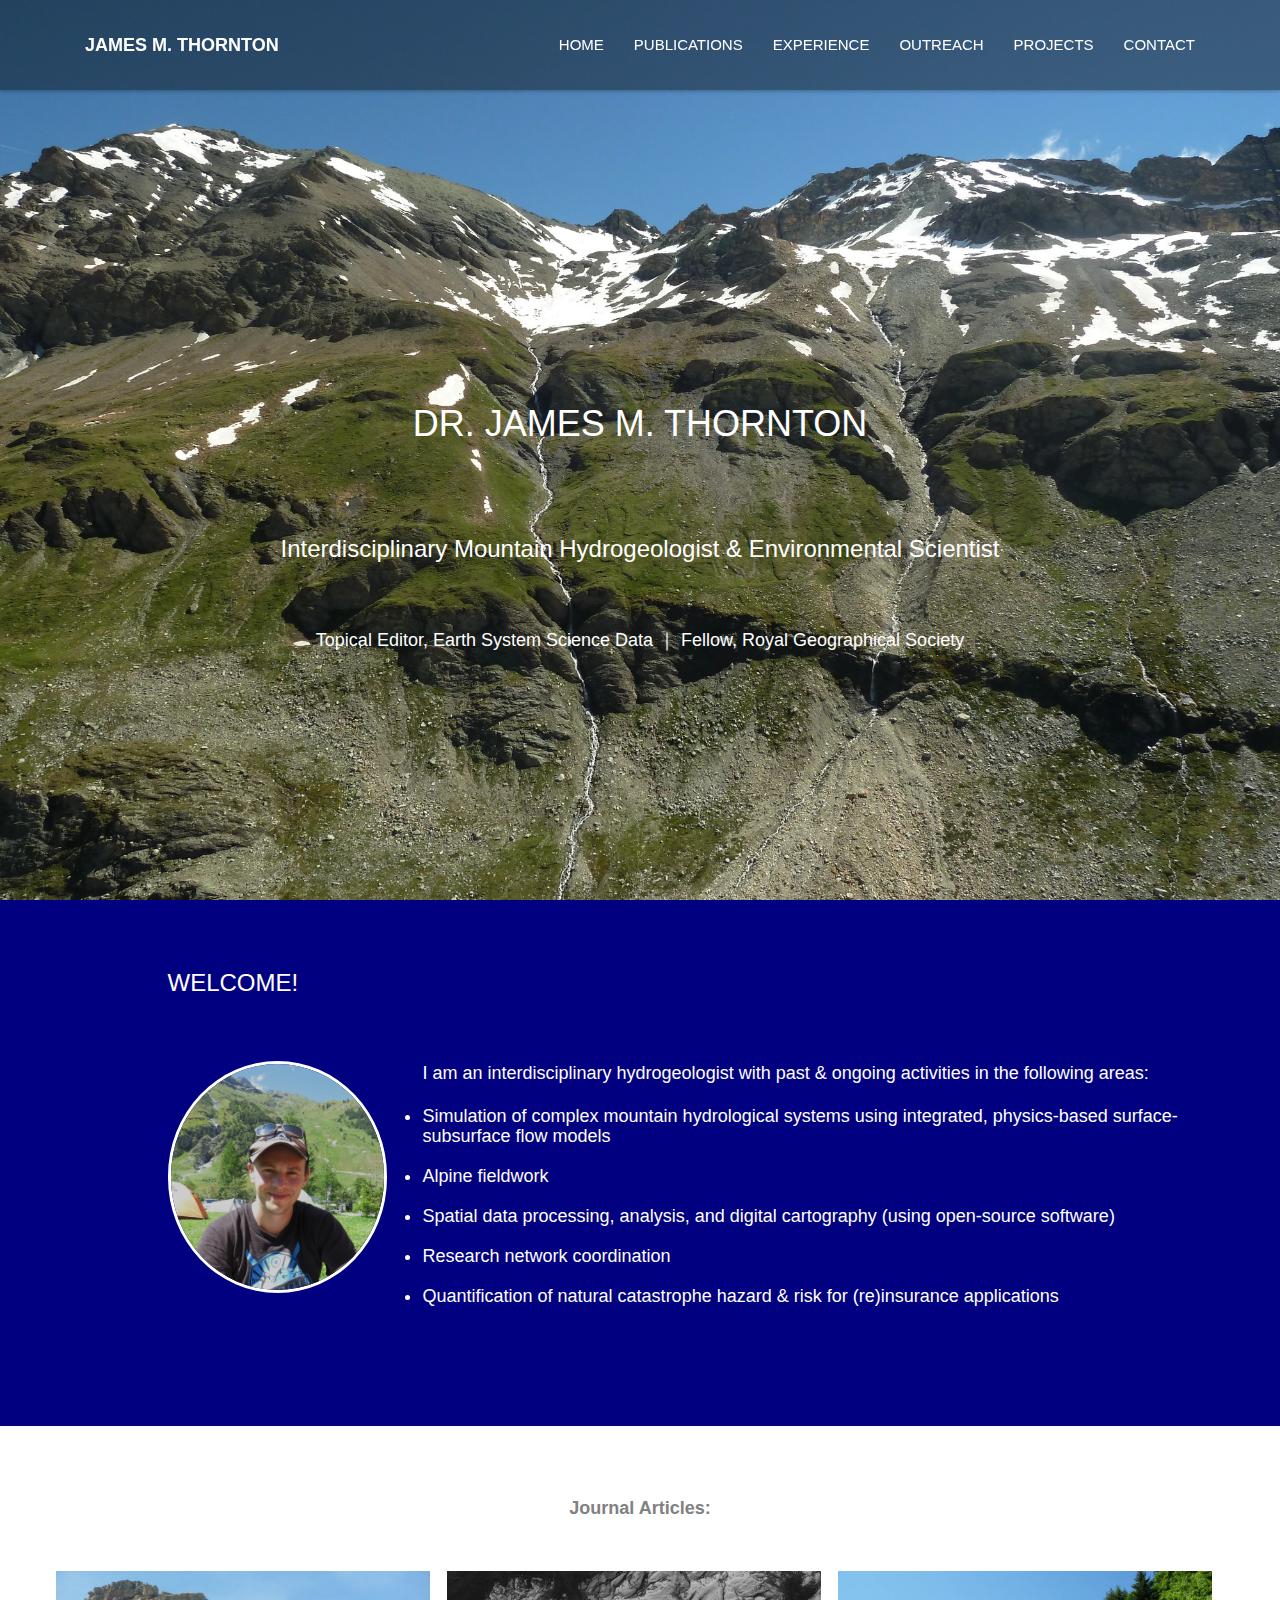
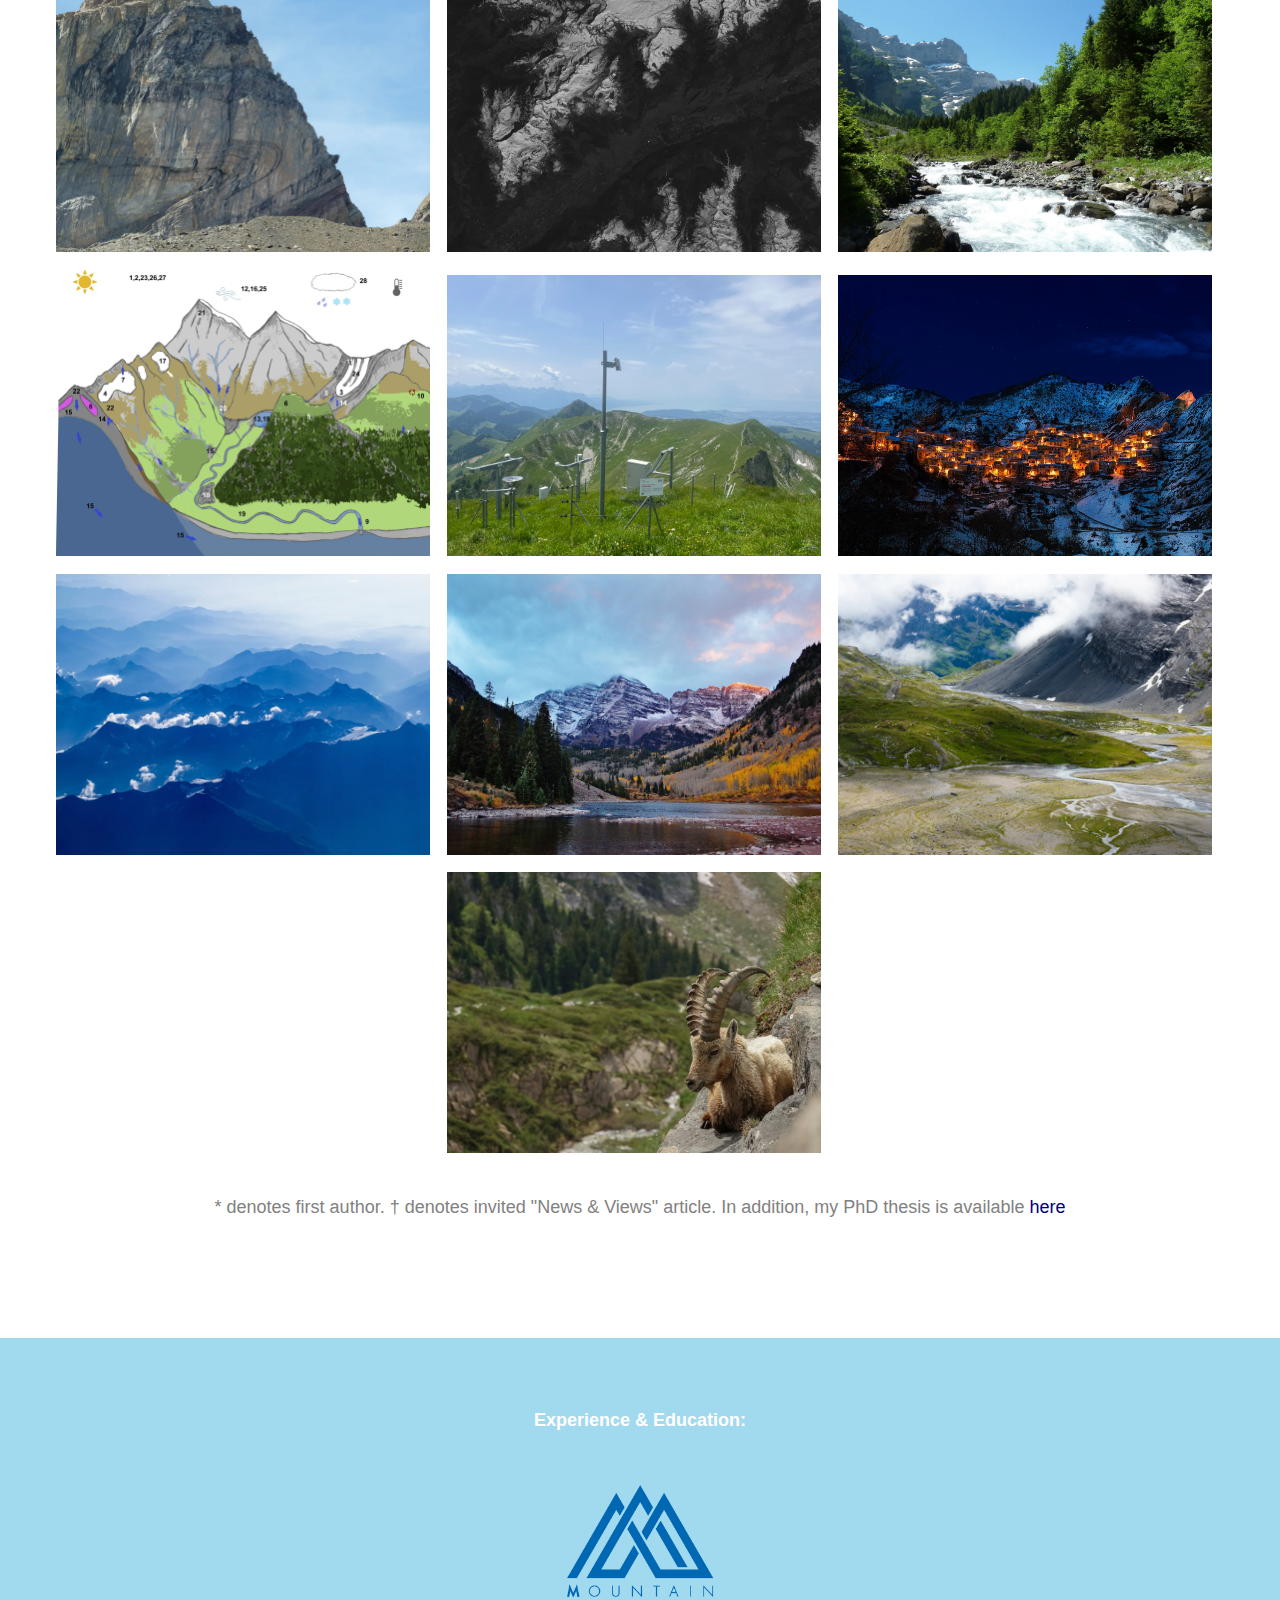
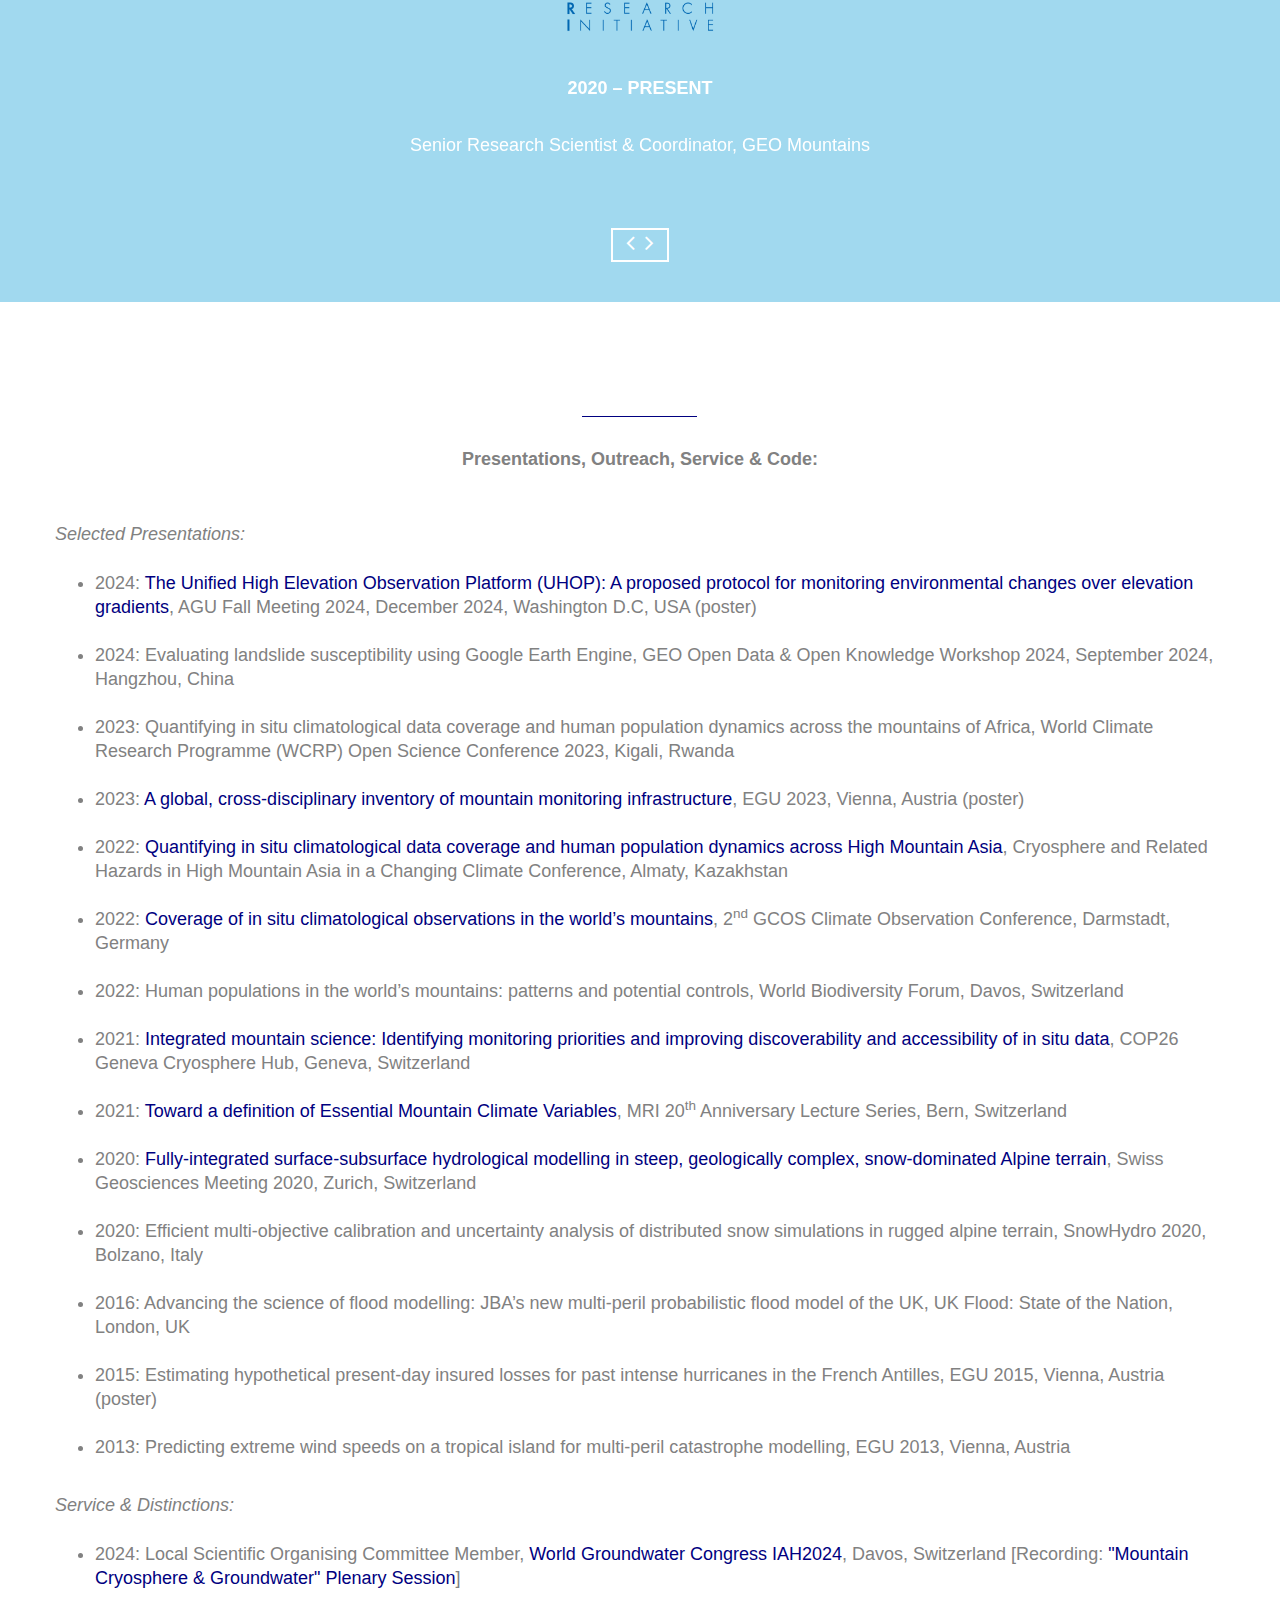
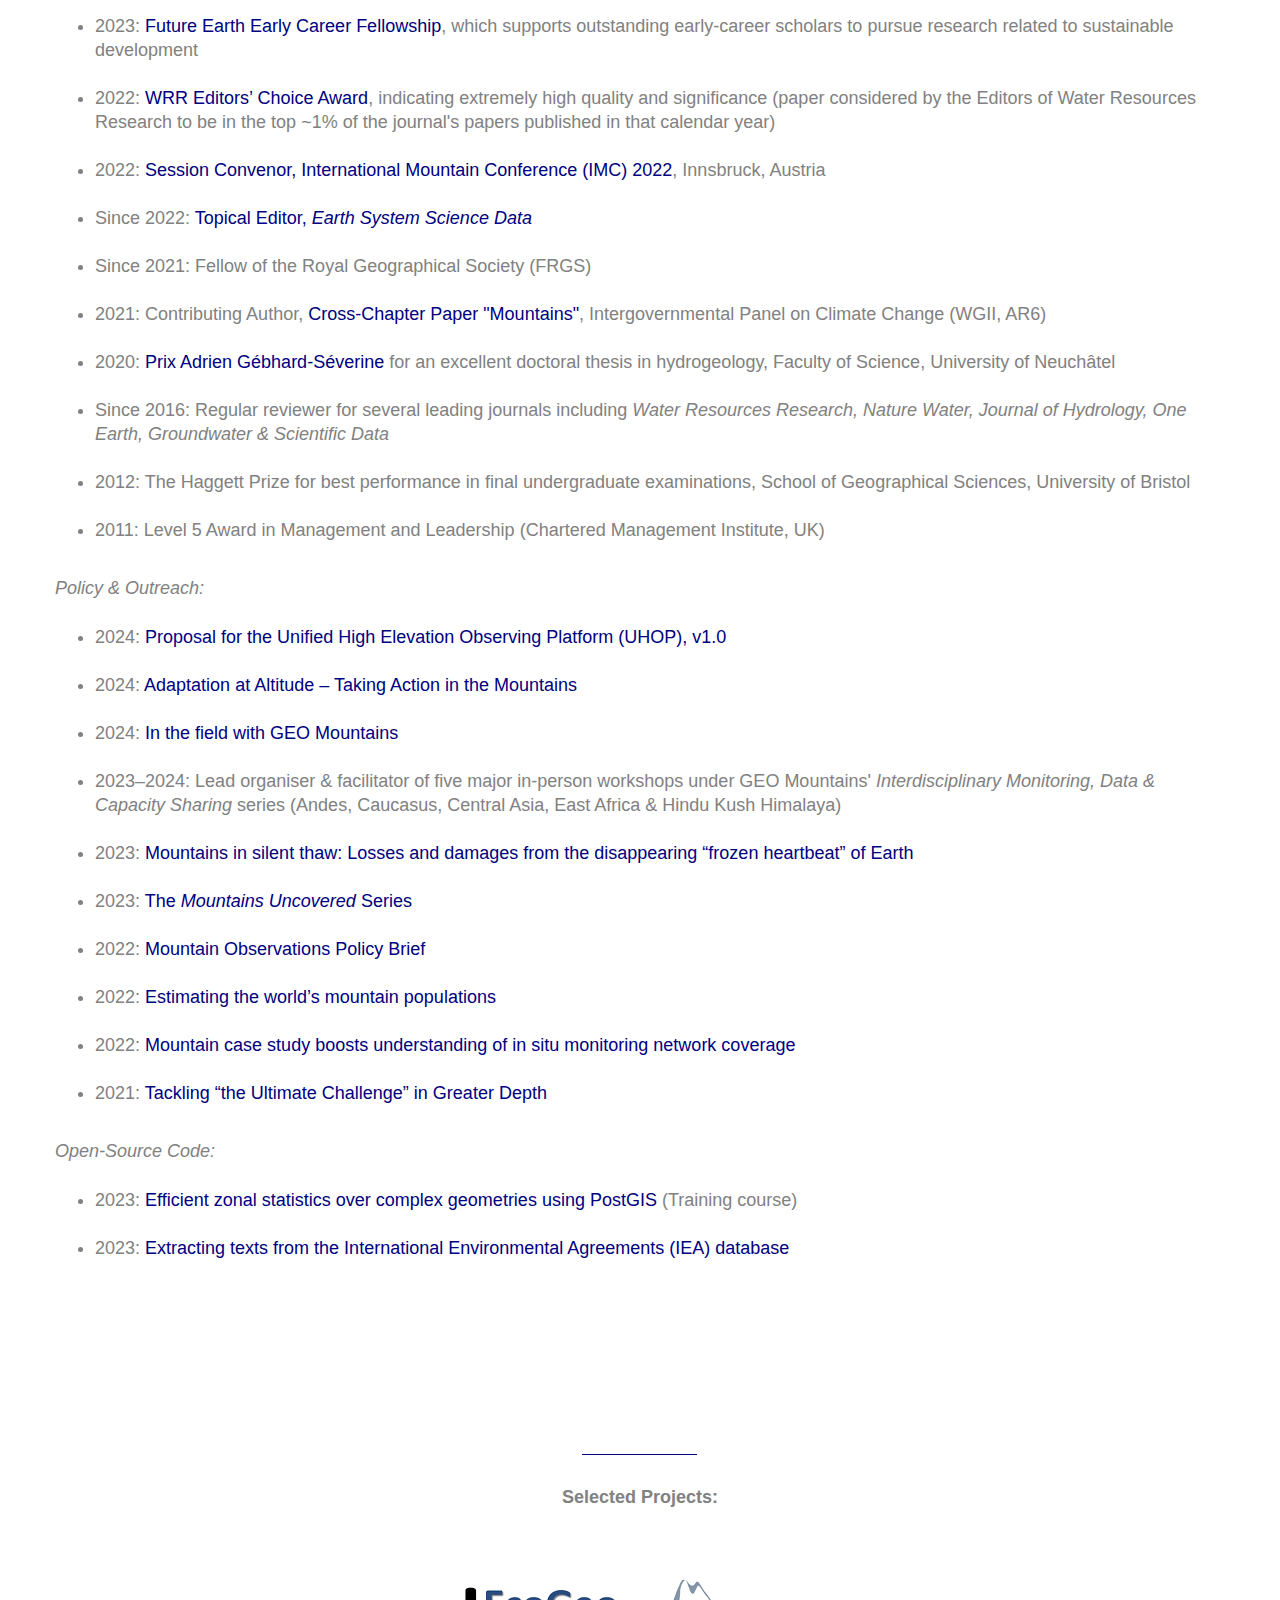
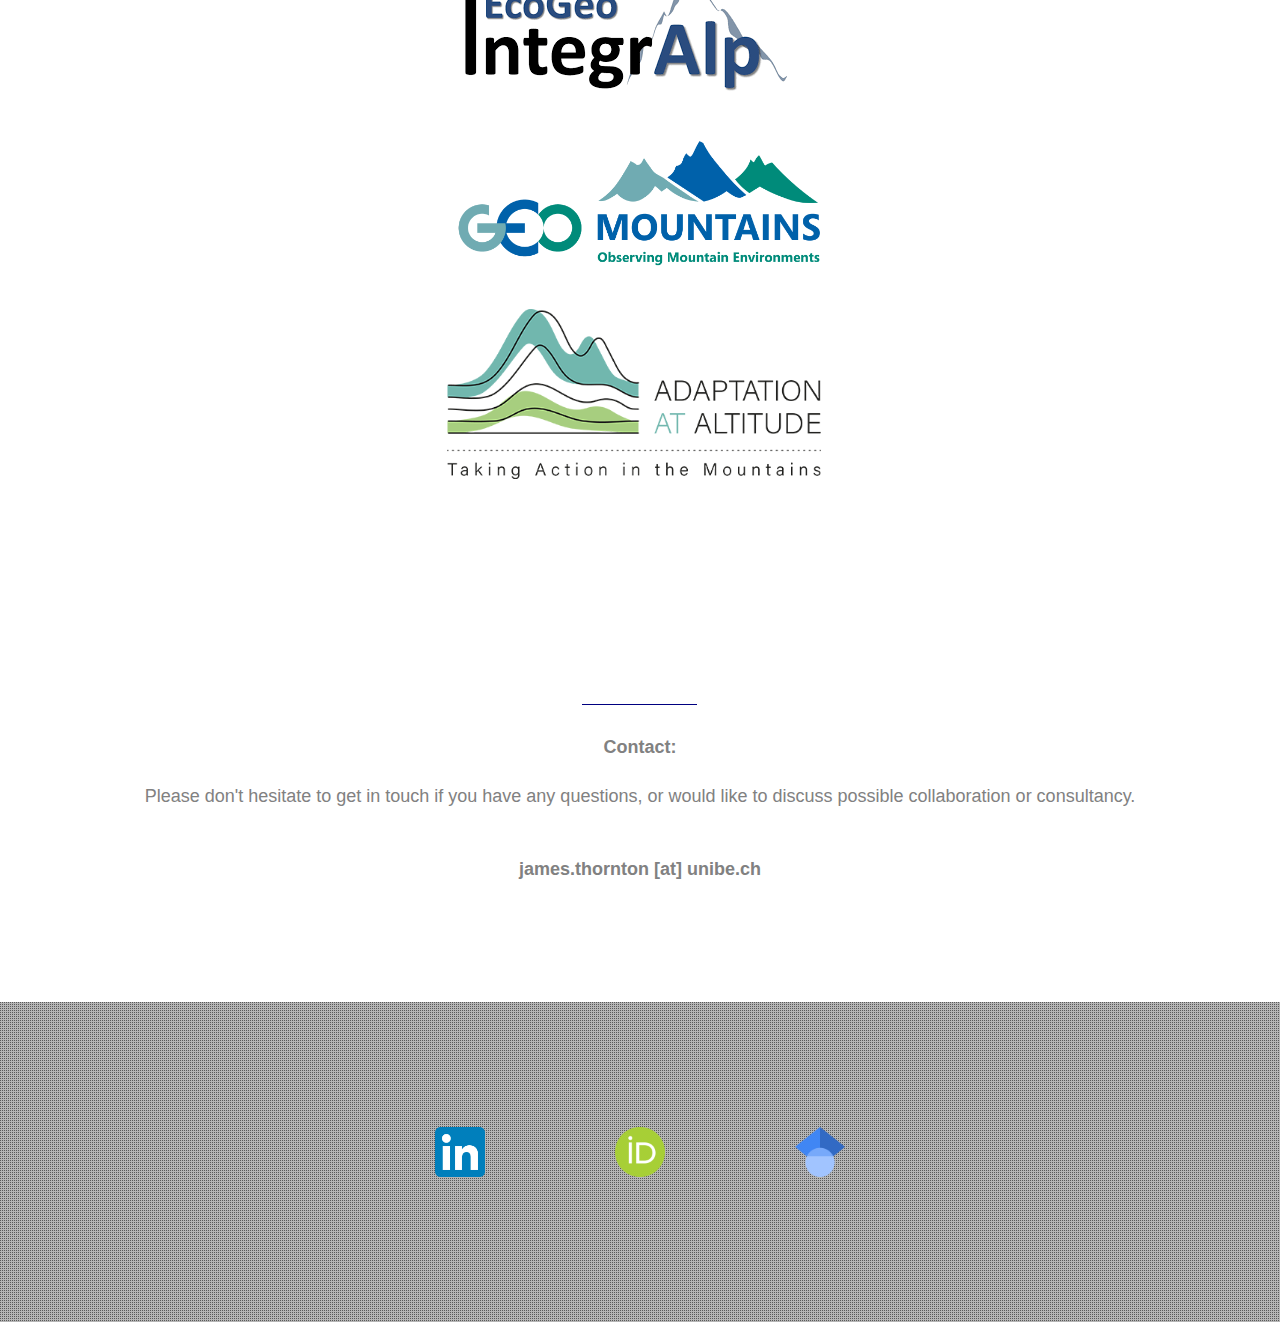
==== index.html @ 300955b8 "editing UHOP docs" ====
<!DOCTYPE html>
<!--[if lt IE 7]>      <html lang="en" class="no-js lt-ie9 lt-ie8 lt-ie7"> <![endif]-->
<!--[if IE 7]>         <html lang="en" class="no-js lt-ie9 lt-ie8"> <![endif]-->
<!--[if IE 8]>         <html lang="en" class="no-js lt-ie9"> <![endif]-->
<!--[if gt IE 8]><!--> <html lang="en" class="no-js"> <!--<![endif]-->
    <head>
    	<!-- meta character set -->
        <link rel="shortcut icon" type="image/x-icon" href="favicon.ico?">
		<meta charset="utf-8">
		<!-- Always force latest IE rendering engine or request Chrome Frame -->
        <meta http-equiv="X-UA-Compatible" content="IE=edge,chrome=1">
        <title>James M. Thornton, Personal Website</title>		
		<!-- Meta Description -->
        <meta name="description" content="Blue One Page Creative HTML5 Template">
        <meta name="keywords" content="one page, single page, onepage, responsive, parallax, creative, business, html5, css3, css3 animation">
        <meta name="author" content="Muhammad Morshed">
		
		<!-- Mobile Specific Meta -->
        <meta name="viewport" content="width=device-width, initial-scale=1">
		
		<!-- CSS
		================================================== -->
		
		<link href='http://fonts.googleapis.com/css?family=Open+Sans:400,300,700' rel='stylesheet' type='text/css'>
		
		<!-- Fontawesome Icon font -->
        <link rel="stylesheet" href="css/font-awesome.min.css">
		<!-- bootstrap.min -->
        <link rel="stylesheet" href="css/jquery.fancybox.css">
		<!-- bootstrap.min -->
        <link rel="stylesheet" href="css/bootstrap.min.css">
		<!-- bootstrap.min -->
        <link rel="stylesheet" href="css/owl.carousel.css">
		<!-- bootstrap.min -->
        <link rel="stylesheet" href="css/slit-slider.css">
		<!-- bootstrap.min -->
        <link rel="stylesheet" href="css/animate.css">
		<!-- Main Stylesheet -->
        <link rel="stylesheet" href="css/main.css">

		<!-- Modernizer Script for old Browsers -->
        <script src="js/modernizr-2.6.2.min.js"></script>

    </head>
	
    <body id="body">

		<!-- preloader -->
		<div id="preloader">
            <div class="loder-box">
            	<div class="battery"></div>
            </div>
		</div>
		<!-- end preloader -->

        <!--
        Fixed Navigation
        ==================================== -->
        <header id="navigation" class="navbar-inverse navbar-fixed-top animated-header">
            <div class="container">
                <div class="navbar-header">
                    <!-- responsive nav button -->
					<button type="button" class="navbar-toggle" data-toggle="collapse" data-target=".navbar-collapse">
						<span class="sr-only">Toggle navigation</span>
						<span class="icon-bar"></span>
						<span class="icon-bar"></span>
						<span class="icon-bar"></span>
                    </button>
					<!-- /responsive nav button -->
					
					<!-- logo -->
					<h1 class="navbar-brand" {color:white !important;}>
						<a href="#body">James M. Thornton</a>
					</h1>
					<!-- /logo -->
                </div>

				<!-- main nav -->
                <nav class="collapse navbar-collapse navbar-right" role="navigation">
                    <ul id="nav" class="nav navbar-nav">
                        <li><a href="#body">Home</a></li>
                        <li><a href="#publications">Publications</a></li>
                        <li><a href="#experience">Experience</a></li>
                        <li><a href="#outreach">Outreach</a></li>
                        <li><a href="#projects">Projects</a></li>
                        <li><a href="#contact">Contact</a></li>
                    </ul>
                </nav>
				<!-- /main nav -->
				
            </div>
        </header>
        <!--
        End Fixed Navigation
        ==================================== -->
		
		<main class="site-content" role="main">
		
        <!--
        Home Slider
        ==================================== -->
		
		<section id="home-slider">
            <div id="slider" class="sl-slider-wrapper">

				<div class="sl-slider">
				
					<div class="sl-slide" data-orientation="horizontal" data-slice1-rotation="-25" data-slice2-rotation="-25" data-slice1-scale="2" data-slice2-scale="2">

						<div class="bg-img bg-img-1"></div>

						<div class="slide-caption">
                            <div class="caption-content">
                            	<br><br>
                            	<br><br>
                            	<br><br>
                                <h2 class="animated fadeInDown">Dr. James M. Thornton</h2><br><br>
                                <h3 class="animated fadeInDown">Interdisciplinary Mountain Hydrogeologist & Environmental Scientist</h3><br><br>
                                <h4 class="animated fadeInDown">Topical Editor, Earth System Science Data ｜ Fellow, Royal Geographical Society </h4>
                                </div>
                        </div>
						
					</div>
					
					<!--<div class="sl-slide" data-orientation="vertical" data-slice1-rotation="10" data-slice2-rotation="-15" data-slice1-scale="1.5" data-slice2-scale="1.5">
					
						<div class="bg-img bg-img-2"></div>
						<div class="slide-caption">
                            <div class="caption-content">
                                <h2>BLUE Onepage HTML5 Template</h2>
                                <span>Clean and Professional one page Template</span>
                                <a href="#" class="btn btn-blue btn-effect">Join US</a>
                            </div>
                        </div>
						
					</div>
					
					<div class="sl-slide" data-orientation="horizontal" data-slice1-rotation="3" data-slice2-rotation="3" data-slice1-scale="2" data-slice2-scale="1">
						
						<div class="bg-img bg-img-3"></div>
						<div class="slide-caption">
                            <div class="caption-content">
                                <h2>BLUE Onepage HTML5 Template</h2>
                                <span>Clean and Professional one page Template</span>
                                <a href="#" class="btn btn-blue btn-effect">Join US</a>
                            </div>
                        </div>

					</div>

				</div>< /sl-slider -->

                <!-- 
                <nav id="nav-arrows" class="nav-arrows">
                    <span class="nav-arrow-prev">Previous</span>
                    <span class="nav-arrow-next">Next</span>
                </nav>
                -->
                
              

			</div><!-- /slider-wrapper -->
		</section>
		
        <!--
        End Home SliderEnd
        ==================================== -->
			
			<!-- about section -->
			<section id="about" >
				<div class="container">
					<div class="row">
							<div class="col-md-11 col-md-offset-1 wow animated fadeInRight">
							<div class="welcome-block">
								<h3>Welcome!</h3>								
						     	 <div class="message-body">
									<img src="img/JMT2.webp" class="pull-left" alt="James Thornton">
										<p>	I am an interdisciplinary hydrogeologist with past & ongoing activities in the following areas:<br style="line-height: 25px" />
											<ul>
											&nbsp;&nbsp; <li>Simulation of complex mountain hydrological systems using integrated, physics-based surface-subsurface flow models<br style="line-height: 10px" />
											&nbsp;&nbsp; <li>Alpine fieldwork<br style="line-height: 10px" />
											&nbsp;&nbsp; <li>Spatial data processing, analysis, and digital cartography (using open-source software)<br style="line-height: 10px" />
											&nbsp;&nbsp; <li>Research network coordination<br style="line-height: 10px" />
											&nbsp;&nbsp; <li>Quantification of natural catastrophe hazard & risk for (re)insurance applications<br style="line-height: 10px" />
											</ul>
											</p>
						     	 </div>
						       	 </div>
						</div>
					</div>
				</div>
			</section>
			<!-- end about section -->
			
			
			
			
			<!-- Projects section -->
			<section id="publications">
				<div class="container">
					<div class="row">
							<div class="sec-title text-center wow animated fadeInDown">
							<p><strong>Journal Articles:</strong></p>
						</div>
						

						<ul class="project-wrapper wow animated fadeInUp">
							<li class="portfolio-item">
								<img src="img/portfolio/geol3.webp" class="img-responsive" alt="">
								<figcaption class="mask">
									<p>*A 3D geological model of a structurally complex Alpine region as a basis for interdisciplinary research</p>
								</figcaption>
								<ul class="external">
									<li><a href="https://www.nature.com/articles/sdata2018238"><i class="fa fa-link"></i></a></li>
								</ul>
							</li>
							
							<li class="portfolio-item">
								<img src="img/portfolio/20150424.webp" class="img-responsive" alt="">
								<figcaption class="mask">
									<p>*Efficient multi-objective calibration and uncertainty analysis of distributed snow simulations in rugged alpine terrain</p>
								</figcaption>
								<ul class="external">
									<li><a href="https://www.sciencedirect.com/science/article/pii/S0022169421002882"><i class="fa fa-link"></i></a></li>
								</ul>
							</li>

								<li class="portfolio-item">
								<img src="img/portfolio/P10100955.webp" class="img-responsive" alt="">
								<figcaption class="mask">
									<p>*Simulating fully-integrated hydrological dynamics in complex Alpine headwaters: potential and challenges</p>
								</figcaption>
								<ul class="external">
									<li><a href="https://agupubs.onlinelibrary.wiley.com/doi/full/10.1029/2020WR029390"><i class="fa fa-link"></i></a></li>
								</ul>
							</li>
							
							<li class="portfolio-item">
								<img src="img/portfolio/emcvs.webp" class="img-responsive" alt="">
								<figcaption class="mask">
									<p>*Toward a definition of Essential Mountain Climate Variables</p>
								</figcaption>
								<ul class="external">
									<li><a href="https://www.sciencedirect.com/science/article/pii/S2590332221002487"><i class="fa fa-link"></i></a></li>
								</ul>
							</li>
							
										
							<li class="portfolio-item">
								<img src="img/portfolio/moleson.webp" class="img-responsive" alt="">
								<figcaption class="mask">
									<p>*Coverage of in situ climatological observations in the world's mountains</p>
								</figcaption>
								<ul class="external">
									<li><a href="https://www.frontiersin.org/articles/10.3389/fclim.2022.814181/full"><i class="fa fa-link"></i></a></li>
								</ul>
							</li>
							
							<li class="portfolio-item">
								<img src="img/portfolio/castelmezzano.webp" class="img-responsive" alt="">
								<figcaption class="mask">
									<p>*Human populations in the world’s mountains: Spatio-temporal patterns and potential controls</strong></p>
								</figcaption>
								<ul class="external">
									<li><a href="https://journals.plos.org/plosone/article?id=10.1371/journal.pone.0271466"><i class="fa fa-link"></i></a></li>
								</ul>
							</li>


							<li class="portfolio-item">
								<img src="img/portfolio/edcc.webp" class="img-responsive" alt="">
								<figcaption class="mask">
									<p>Climate changes and their elevational patterns in the mountains of the world</p>
								</figcaption>
								<ul class="external">
									<li><a href="https://agupubs.onlinelibrary.wiley.com/doi/10.1029/2020RG000730"><i class="fa fa-link"></i></a></li>
								</ul>
							</li>
							
							<li class="portfolio-item">
								<img src="img/portfolio/colorado.webp" class="img-responsive" alt="">
								<figcaption class="mask">
									<p>*†Mountain streamflow threatened by irreversible simulated groundwater declines</strong></p>
								</figcaption>
								<ul class="external">
									<li><a href="https://www.nature.com/articles/s44221-024-00243-4.epdf?sharing_token=LTskuPxk8oc9Ga1FWfyPb9RgN0jAjWel9jnR3ZoTv0PgtpxzCuC4tOOnw1FClxtdCSukrNI0yWiLYeH9ouH-yPk7iEAZJxeD9BqzgW2jKC-l_bnMXtJhZYl0bRCBkhwwo7xVukDTW6HmfoUAW6xvhjv60sgwHsY8Yw1S6OiRCTU%3D"><i class="fa fa-link"></i></a></li>
								</ul>
							</li>

							<li class="portfolio-item">
								<img src="img/portfolio/cryo_gw.webp" class="img-responsive" alt="">
								<figcaption class="mask">
									<p>Cryosphere–groundwater connectivity is a missing link in the mountain water cycle</strong></p>
								</figcaption>
								<ul class="external">
									<li><a href="https://www.nature.com/articles/s44221-024-00277-8.epdf?sharing_token=eDLuCKPpDKjimUbwWcI7BtRgN0jAjWel9jnR3ZoTv0NjnXLOWlkS1JeTB3pEw8BoRTTTZoZp6AyVgrfjhuHAgTyYcPg9FedL1vZFKG_fTk-FpvfRbKEFTegFuHS6iwQWodQ7t1v7y3pKQLFGYkJHxL267o_fL5Ap7mhql5eojI0%3D"><i class="fa fa-link"></i></a></li>
								</ul>
							</li>

							<li class="portfolio-item">
								<img src="img/portfolio/ebv.webp" class="img-responsive" alt="">
								<figcaption class="mask">
									<p>Toward a set of Essential Biodiversity Variables for assessing change in mountains globally</strong></p>
								</figcaption>
								<ul class="external">
									<li><a href=https://academic.oup.com/bioscience/advance-article-abstract/doi/10.1093/biosci/biae052/7724608?utm_source=advanceaccess&utm_campaign=bioscience&utm_medium=email&login=false><i class="fa fa-link"></i></a></li>
								</ul>
							</li>
							
							<br><br>
							<p>* denotes first author. † denotes invited "News & Views" article. In addition, my PhD thesis is available <a href="https://thesiscommons.org/zktsh/" style="color:#000080;">here</a></p><br><br>
							<!--   <p><em>Manuscript in press: </em></p><br>    -->
							<!--<p>van Tiel, M., Aubry-Wake, C., Somers, L., Andermann, C., Avanzi, F., Baraer, M., Daigre C., Chiogna G., Das, S., Drenkhan, F., Farinotti, D., Fyffe, C., de Graaf, I., Hanus, S., Immerzeel, W., Koch, F., McKenzie, J., M&uuml;ller, T., Popp, A.L., Saidaliyeva, Z., Schaefli, B., Schilling, O.S., Teagai, K., <strong>Thornton, J.M.</strong> and Yapiyev, V. Cryosphere–groundwater connectivity is a missing link in the mountain water cycle. <em>Nature Water</em><a href="https://insu.hal.science/insu-04598411/document" style="color:#000080;"> [Link]</a></p><br> -->
							<!--   <p>Schmeller, D.S., <strong>Thornton, J.M.,</strong> Alexander, J., Jetz, W., Kulonen, A., Mills, R.T.E., Notornicola, C., Palazzi, E., Pauli, H., Randin, C., Rosbakh, S., Sayre, R., Tehrani, N.A., Urbach, D., Verbiest, W.W.M., Walker, T.W.N., Wipf, S. and Adler, C. Towards a set of Essential Biodiversity Variables as a global framework for assessing change in mountains. <em>BioScience</em><a href="https://apps.crossref.org/pendingpub/pendingpub.html?doi=10.1093%2Fbiosci%2Fbiae052" style="color:#000080;"> [Link]</a></p><br> -->
							<!--    <p><em>Manuscript under review: </em></p><br>    -->
						</ul>
					</div>
				</div>
			</section>
			<!-- end portfolio section -->

			<!-- Testimonial section -->
			<section id="experience" class="parallax">
				<div class="overlay">
					<div class="container">
						<div class="row">
						
							<div class="sec-title text-center white wow animated fadeInDown">
								<p><strong>Experience & Education:</strong></p>
							</div>
							
							<div id="testimonial" class=" wow animated fadeInUp">
								<div class="testimonial-item text-center">
									<img src="img/MRI_logo_blue.png" alt="MRI">
									<div class="clearfix">
										<span>2020 – Present</span>
										<p>Senior Research Scientist & Coordinator, GEO Mountains</p>
									</div>
								</div>
								<div class="testimonial-item text-center">
									<img src="img/unine.png" alt="UniNE">
									<div class="clearfix">
										<span>2016 – 2020</span>
										<p>PhD Candidate, Centre for Hydrogeology & Geothermics</p><br>
										<p>Prix Adrien Gébhard-Séverine for an excellent doctoral thesis in hydrogeology</p>
									</div>
								</div>
								<div class="testimonial-item text-center">
									<img src="img/JBA.png" alt="JBA">
									<div class="clearfix">
										<span>2012 – 2016</span>
										<p>Catastrophe Model Developer & Risk Analyst (full-time)</p>
									</div>
								</div>
								<div class="testimonial-item text-center">
									<img src="img/Durham.png" alt="JBA">
									<div class="clearfix">
										<span>2014 – 2016</span>
										<p>Master of Science (by Research), Department of Geography (part-time)</p>
									</div>
								</div>
								<div class="testimonial-item text-center">
									<img src="img/Bristol.webp" alt="JBA">
									<div class="clearfix">
										<span>2009 – 2012</span>
										<p>Bachelor of Science (First Class Honours), School of Geographical Sciences</p><br>
										<p>The Haggett Prize for best performance in final undergraduate examinations</p>
									</div>
								</div>
							</div>
						
						</div>
					</div>
				</div>
			</section>
			<!-- end Testimonial section -->

			<!-- Publications section -->
			<section id="outreach">
				<div class="container">
					<div class="row">
					
						<div class="sec-title text-center">
							<h2 class="wow animated bounceInLeft">Presentations & Outreach</h2>
							<p class="wow animated bounceInRight"><strong>Presentations, Outreach, Service & Code:</strong></p>
						</div>
						
						<i>Selected Presentations:</i><br>
						<ul>
						<p>
						&nbsp;&nbsp; <li>2024: <a href="https://drive.google.com/file/d/1kaRq2ukosXzj9I5t3F7oc_wlSW9KJm_9/view" style="color:#000080;">The Unified High Elevation Observation Platform (UHOP): A proposed protocol for monitoring environmental changes over elevation gradients</a>, AGU Fall Meeting 2024, December 2024, Washington D.C, USA (poster)<br>
						&nbsp;&nbsp; <li>2024: Evaluating landslide susceptibility using Google Earth Engine, GEO Open Data & Open Knowledge Workshop 2024, September 2024, Hangzhou, China <br>
						&nbsp;&nbsp; <li>2023: Quantifying in situ climatological data coverage and human population dynamics across the mountains of Africa, World Climate Research Programme (WCRP) Open Science Conference 2023, Kigali, Rwanda <br>
						&nbsp;&nbsp; <li>2023: <a href="https://geomountains.org/images/2_GEO_Mountains_Projects/GEO_Mountains_Inventory/EGU2023_poster_A_challenge_to_the_notion_that_mountains_are_poorly_monitored_environments.pdf" style="color:#000080;">A global, cross-disciplinary inventory of mountain monitoring infrastructure</a>, EGU 2023, Vienna, Austria (poster)<br>
						&nbsp;&nbsp; <li>2022: <a href="https://www.icimod.org/wp-content/uploads/Thornton_compressed.pdf" style="color:#000080;">Quantifying in situ climatological data coverage and human population dynamics across High Mountain Asia</a>, Cryosphere and Related Hazards in High Mountain Asia in a Changing Climate Conference, Almaty, Kazakhstan<br>
						&nbsp;&nbsp; <li>2022: <a href="https://www.youtube.com/watch?v=OR3-5x9ud3k&t=25863s" style="color:#000080;">Coverage of in situ climatological observations in the world’s mountains</a>, 2<sup>nd</sup> GCOS Climate Observation Conference, Darmstadt, Germany<br>
						&nbsp;&nbsp; <li>2022: Human populations in the world’s mountains: patterns and potential controls, World Biodiversity Forum, Davos, Switzerland <br>
						&nbsp;&nbsp; <li>2021: <a href="https://www.geomountains.org/news-page-all/138-geo-mountains/2826-cop26-earth-observations-for-monitoring-climate-change-impacts-in-mountain-regions" style="color:#000080;">Integrated mountain science: Identifying monitoring priorities and improving discoverability and accessibility of in situ data</a>, COP26 Geneva Cryosphere Hub, Geneva, Switzerland<br>
						&nbsp;&nbsp; <li>2021: <a href="https://www.geomountains.org/news-page-all/138-geo-mountains/2813-toward-a-definition-of-essential-mountain-climate-variables" style="color:#000080;">Toward a definition of Essential Mountain Climate Variables</a>, MRI 20<sup>th</sup> Anniversary Lecture Series, Bern, Switzerland<br>
						&nbsp;&nbsp; <li>2020: <a href="https://drive.google.com/file/d/1mcIZPkk_aIA9TzEUbFGL1oWR2Osk1Z1A/view?usp=sharing" style="color:#000080;">Fully-integrated surface-subsurface hydrological modelling in steep, geologically complex, snow-dominated Alpine terrain</a>, Swiss Geosciences Meeting 2020, Zurich, Switzerland<br>
						&nbsp;&nbsp; <li>2020: Efficient multi-objective calibration and uncertainty analysis of distributed snow simulations in rugged alpine terrain, SnowHydro 2020, Bolzano, Italy<br>
						&nbsp;&nbsp; <li>2016: Advancing the science of flood modelling: JBA’s new multi-peril probabilistic flood model of the UK, UK Flood: State of the Nation, London, UK<br>
						&nbsp;&nbsp; <li>2015: Estimating hypothetical present-day insured losses for past intense hurricanes in the French Antilles, EGU 2015, Vienna, Austria (poster)<br>
						&nbsp;&nbsp; <li>2013: Predicting extreme wind speeds on a tropical island for multi-peril catastrophe modelling, EGU 2013, Vienna, Austria<br>
						</p>
						</ul>
						<br>
						

						<i>Service & Distinctions:</i><br>
						<ul>
						<p>
						&nbsp;&nbsp; <li>2024: Local Scientific Organising Committee Member, <a href="https://www.iah2024davos.org/" style="color:#000080;"> World Groundwater Congress IAH2024</a>, Davos, Switzerland [Recording: <a href="https://www.youtube.com/live/7HzxsF0vOUE?si=NeDXUj3FI0hOfs0a&t=1122" style="color:#000080;">"Mountain Cryosphere & Groundwater" Plenary Session</a>]<br style="line-height: 10px" />
						&nbsp;&nbsp;<li>2023: <a href="https://futureearth.org/2023/03/02/future-earth-early-career-fellowship-awardees-announced/" style="color:#000080;"> Future Earth Early Career Fellowship</i></a>, which supports outstanding early-career scholars to pursue research related to sustainable development<br style="line-height: 10px" />
						&nbsp;&nbsp; <li>2022: <a href=" https://agupubs.onlinelibrary.wiley.com/doi/toc/10.1002/(ISSN)1944-7973.editors-choice" style="color:#000080;">WRR Editors’ Choice Award</a>, indicating extremely high quality and significance (paper considered by the Editors of Water Resources Research to be in the top ~1% of the journal's papers published in that calendar year)<br style="line-height: 10px" />
						&nbsp;&nbsp;<li>2022: <a href="https://www.imc2025.info/sessions/id48-obtaining-and-integrating-interdisciplinary-mountain-data/" style="color:#000080;">Session Convenor, International Mountain Conference (IMC) 2022</a>, Innsbruck, Austria<br style="line-height: 10px" />
						&nbsp;&nbsp;<li>Since 2022: <a href="https://www.earth-system-science-data.net/editorial_board.html" style="color:#000080;">Topical Editor, <i>Earth System Science Data</i></a><br style="line-height: 10px" />
						&nbsp;&nbsp; <li>Since 2021: Fellow of the Royal Geographical Society (FRGS)<br style="line-height: 10px" />
						&nbsp;&nbsp; <li>2021: Contributing Author, <a href="https://www.ipcc.ch/report/ar6/wg2/chapter/ccp5/" style="color:#000080;">Cross-Chapter Paper "Mountains"</a>, Intergovernmental Panel on Climate Change (WGII, AR6)<br style="line-height: 10px" />
						&nbsp;&nbsp; <li>2020: <a href="https://www.unine.ch/files/live/sites/unine/files/Universite/Evenements/remise_diplomes/archives/RD_2020_prix_academiques.pdf" style="color:#000080;">Prix Adrien Gébhard-Séverine</a> for an excellent doctoral thesis in hydrogeology, Faculty of Science, University of Neuchâtel<br style="line-height: 10px" />
						&nbsp;&nbsp;<li>Since 2016: Regular reviewer for several leading journals including <i>Water Resources Research, Nature Water, Journal of Hydrology, One Earth, Groundwater & Scientific Data</i><br style="line-height: 10px" />
						&nbsp;&nbsp; <li>2012: The Haggett Prize for best performance in final undergraduate examinations, School of Geographical Sciences, University of Bristol<br style="line-height: 10px" />
						&nbsp;&nbsp; <li>2011: Level 5 Award in Management and Leadership (Chartered Management Institute, UK)<br style="line-height: 10px" /><br>
						</p>
						</ul>

						<i>Policy & Outreach:</i><br>
						<ul>
						<p>
						&nbsp;&nbsp; <li>2024: <a href="https://doi.org/10.48620/77051" style="color:#000080;">Proposal for the Unified High Elevation Observing Platform (UHOP), v1.0</a><br>
						&nbsp;&nbsp; <li>2024: <a href="https://www.youtube.com/watch?v=yZ_W4hU3r_U" style="color:#000080;">Adaptation at Altitude – Taking Action in the Mountains</a><br>
						&nbsp;&nbsp; <li>2024: <a href="https://mountainresearchinitiative.org/blog/in-the-field-with-geo-mountains-a-reflective-journey-across-the-caucasus-central-asian-east-africa-himalayas-and-andes-mountains/" style="color:#000080;">In the field with GEO Mountains</a><br>
						&nbsp;&nbsp; <li>2023–2024: Lead organiser & facilitator of five major in-person workshops under GEO Mountains' <i>Interdisciplinary Monitoring, Data & Capacity Sharing</i> series (Andes, Caucasus, Central Asia, East Africa & Hindu Kush Himalaya)</a><br>
						&nbsp;&nbsp; <li>2023: <a href="https://wedocs.unep.org/bitstream/handle/20.500.11822/43838/AGR23_case_study_04.pdf?sequence=3&isAllowed=y" style="color:#000080;">Mountains in silent thaw: Losses and damages from the disappearing “frozen heartbeat” of Earth</a><br>
						&nbsp;&nbsp; <li>2023: <a href="https://zenodo.org/record/8010166" style="color:#000080;">The <i>Mountains Uncovered</i> Series</a><br>
						&nbsp;&nbsp; <li>2022: <a href="https://www.geomountains.org/images/GEO_Mountains_Policy_Brief_IYSMD_2022.pdf" style="color:#000080;">Mountain Observations Policy Brief</i></a><br>
						&nbsp;&nbsp; <li>2022: <a href="https://earthobservations.org/news/estimating-worlds-mountain-populations" style="color:#000080;">Estimating the world’s mountain populations</a><br>
						&nbsp;&nbsp; <li>2022: <a href="https://earthobservations.org/news/mountain-case-study-boosts-understanding-situ-monitoring-network-coverage" style="color:#000080;">Mountain case study boosts understanding of in situ monitoring network coverage</a><br>
						&nbsp;&nbsp; <li>2021: <a href="https://mountainresearchinitiative.org/blog/tackling-the-ultimate-challenge-in-greater-depth/" style="color:#000080;">Tackling “the Ultimate Challenge” in Greater Depth</a><br>
						</p>
						</ul>
						<br>

						<i>Open-Source Code:</i><br>
						<ul>
						<p>
						&nbsp;&nbsp; <li>2023: <a href="https://github.com/geomountains/GEO_ODOK_Tutorial_2023" style="color:#000080;">Efficient zonal statistics over complex geometries using PostGIS</a> (Training course)<br>
						&nbsp;&nbsp; <li>2023: <a href="https://github.com/geomountains/IEA_extraction" style="color:#000080;">Extracting texts from the International Environmental Agreements (IEA) database</a>
						</p>
						</ul>	
					</div>
				</div>
			</section>
			<!-- end Service section -->
			
			<!-- Code section -->
			


			<section id="projects">
				<div class="container">
					<div class="row">
							<div class="sec-title text-center wow animated fadeInDown">
							<h2>Projects</h2>
							<p><strong>Selected Projects:</strong></p>
					</div>
						

						<ul class="project-wrapper wow animated fadeInUp">
							<li class="portfolio-item">
								<img src="img/download.png" class="img-responsive" alt="">
								<figcaption class="mask">
									<p>IntergrAlp</p>
								</figcaption>
								<ul class="external">
									<li><a href="https://data.snf.ch/grants/grant/162754"><i class="fa fa-link"></i></a></li>
								</ul>
							</li><br><br>

							<ul class="project-wrapper wow animated fadeInUp">
							<li class="portfolio-item">
								<img src="img/GEO-Mountains.png" class="img-responsive" alt="">
								<figcaption class="mask">
									<p>GEO Mountains</p>
								</figcaption>
								<ul class="external">
									<li><a href="https://www.geomountains.org/"><i class="fa fa-link"></i></a></li>
								</ul>
							</li><br><br>

							<ul class="project-wrapper wow animated fadeInUp">
							<li class="portfolio-item">
								<img src="img/AA.png" class="img-responsive" alt="">
								<figcaption class="mask">
									<p>Adaptation at Altitude</p>
								</figcaption>
								<ul class="external">
									<li><a href="https://adaptationataltitude.org/"><i class="fa fa-link"></i></a></li>
								</ul>
							</li><br><br>
					</div>
				</section>
			<!-- end Price section -->
			
					
			<!-- Contact section -->
			<section id="contact" >
				<div class="container">
					<div class="row">
						
						<div class="sec-title text-center wow animated fadeInDown">
							<h2>Contact</h2>
							<p><strong>Contact:</strong></p><br>
							<p>Please don't hesitate to get in touch if you have any questions, or would like to discuss possible collaboration or consultancy.</p><br><br>
							<p><b>james.thornton [at] unibe.ch</b></p>
						</div>
						
											
					</div>
				</div>
			</section>
			<!-- end Contact section -->

			<!-- Social section -->
			<section id="social" class="parallax">
				<div class="overlay">
					<div class="container">
						<div class="row">
						
							<!--<div class="sec-title text-center white wow animated fadeInDown">
								<h2>FOLLOW US</h2>
								<p>Beautifully simple follow buttons to help you get followers on</p>
							</div>-->
							
							    <ul class="social-button">
								<li class="wow animated zoomIn"><a href="https://www.linkedin.com/in/james-thornton-374308220/"><target="_blank"><img src="img/icons/LinkedIn_icon.svg.png" width="50" height="50"></a></li>
								<li class="wow animated zoomIn" data-wow-delay="0.3s"><a href="https://orcid.org/0000-0002-1447-1554"><target="_blank"><img src="img/icons/1200px-ORCID_iD.svg.png" width="50" height="50"></a></li>
								<li class="wow animated zoomIn" data-wow-delay="0.6s"><a href="https://scholar.google.ca/citations?user=4SVyVwUAAAAJ&hl=en"><target="_blank"><img src="img/icons/512px-Google_Scholar_logo.svg.png" width="50" height="50"></a></li>							
							</ul>
							
						</div>
					</div>
				</div>
			</section>
			<!-- end Social section -->
			
				
		</main>
		
		
		<!-- Essential jQuery Plugins
		================================================== -->
		<!-- Main jQuery -->
        <script src="js/jquery-1.11.1.min.js"></script>
		<!-- Twitter Bootstrap -->
        <script src="js/bootstrap.min.js"></script>
		<!-- Single Page Nav -->
        <script src="js/jquery.singlePageNav.min.js"></script>
		<!-- jquery.fancybox.pack -->
        <script src="js/jquery.fancybox.pack.js"></script>
		<!-- Google Map API -->
		<script src="http://maps.google.com/maps/api/js?sensor=false"></script>
		<!-- Owl Carousel -->
        <script src="js/owl.carousel.min.js"></script>
        <!-- jquery easing -->
        <script src="js/jquery.easing.min.js"></script>
        <!-- Fullscreen slider -->
        <script src="js/jquery.slitslider.js"></script>
        <script src="js/jquery.ba-cond.min.js"></script>
		<!-- onscroll animation -->
        <script src="js/wow.min.js"></script>
		<!-- Custom Functions -->
        <script src="js/main.js"></script>
    </body>
</html>
---- css/slit-slider.css ----
.sl-slide, .sl-slides-wrapper, .sl-slide-inner {
	position: absolute;
	width: 100%;
	height: 100%;
	top: 0;
	left: 0;
}

.sl-slider-wrapper {
	width: 100%;
	height: 600px;
	overflow: hidden;
	position: relative;
}



.bg-img {
	background-position: center center;
	background-repeat: no-repeat;
	background-size: cover;
	height: 100%;
	width: 100%;
}

/* Custom navigation arrows */

.nav-arrows span {
	position: absolute;
	z-index: 2000;
	top: 50%;
	width: 40px;
	height: 40px;
	border: 8px solid #ddd;
	border: 8px solid rgba(150,150,150,0.4);
	text-indent: -90000px;
	margin-top: -40px;
	cursor: pointer;
	
	-webkit-transform: rotate(45deg);
	-moz-transform: rotate(45deg);
	-o-transform: rotate(45deg);
	-ms-transform: rotate(45deg);
	transform: rotate(45deg);
}

.nav-arrows span:hover {
	border-color: rgba(150,150,150,0.9);
}

.nav-arrows span.nav-arrow-prev {
	left: 5%;
	border-right: none;
	border-top: none;
}

.nav-arrows span.nav-arrow-next {
	right: 5%;
	border-left: none;
	border-bottom: none;
}

#nav-arrows > a {
  border: 1px solid #fff;
  color: #fff;
  display: block;
  height: 60px;
  line-height: 76px;
  position: absolute;
  text-align: center;
  top: 50%;
  width: 60px;
  z-index: 20;
  margin-top: -30px;

    -webkit-transition: all 0.5s ease 0s;
       -moz-transition: all 0.5s ease 0s;
        -ms-transition: all 0.5s ease 0s;
         -o-transition: all 0.5s ease 0s;
            transition: all 0.5s ease 0s;
}

#nav-arrows > a.sl-prev {
	left: 50px;
}

#nav-arrows > a.sl-next {
	right: 50px;
}

#nav-arrows > a.sl-next:hover {
	background-color: #009EE3;
	border-color: #009EE3;
	color: #fff;
}

/* Custom navigation dots */

.nav-dots {
	text-align: center;
	position: absolute;
	bottom: 2%;
	height: 30px;
	width: 100%;
	left: 0;
	z-index: 1000;
}

.nav-dots span {
	display: inline-block;
	position: relative;
	width: 16px;
	height: 16px;
	border-radius: 50%;
	margin: 3px;
	background: #ddd;
	background: rgba(150,150,150,0.4);
	cursor: pointer;
	box-shadow: 
		0 1px 1px rgba(255,255,255,0.4), 
		inset 0 1px 1px rgba(0,0,0,0.1);
}

.nav-dots span {
	background: rgba(150,150,150,0.1);
	margin: 6px;
	-webkit-transition: all 0.2s;
	-moz-transition: all 0.2s;
	-ms-transition: all 0.2s;
	-o-transition: all 0.2s;
	transition: all 0.2s;
	box-shadow: 
		0 1px 1px rgba(255,255,255,0.4), 
		inset 0 1px 1px rgba(0,0,0,0.1),
		0 0 0 2px rgba(255,255,255,0.5);
}

.nav-dots span.nav-dot-current,
.nav-dots span:hover {
	box-shadow: 
		0 1px 1px rgba(255,255,255,0.4), 
		inset 0 1px 1px rgba(0,0,0,0.1),
		0 0 0 5px rgba(255,255,255,0.5);
}

.nav-dots span.nav-dot-current:after {
	content: "";
	position: absolute;
	width: 10px;
	height: 10px;
	top: 3px;
	left: 3px;
	border-radius: 50%;
	background: rgba(255,255,255,0.8);
}

.bg-img-1 {
	background-image: url(../img/slider/P101.webp);
}
.bg-img-2 {
	background-image: url(../img/slider/affinity.jpeg);
}
.bg-img-3 {
	background-image: url(../img/slider/cinelli.jpeg);
}


/* Animations for content elements */

.sl-trans-elems .caption-content h2 {
	-webkit-animation: moveUp 1s ease-in-out both;
	-moz-animation: moveUp 1s ease-in-out both;
	-o-animation: moveUp 1s ease-in-out both;
	-ms-animation: moveUp 1s ease-in-out both;
	animation: moveUp 1s ease-in-out both;
}
.sl-trans-elems .caption-content span,
.sl-trans-elems .caption-content a {
	-webkit-animation: fadeIn 0.5s linear 0.5s both;
	-moz-animation: fadeIn 0.5s linear 0.5s both;
	-o-animation: fadeIn 0.5s linear 0.5s both;
	-ms-animation: fadeIn 0.5s linear 0.5s both;
	animation: fadeIn 0.5s linear 0.5s both;
}

.sl-trans-back-elems .caption-content h2 {
	-webkit-animation: fadeOut 1s ease-in-out both;
	-moz-animation: fadeOut 1s ease-in-out both;
	-o-animation: fadeOut 1s ease-in-out both;
	-ms-animation: fadeOut 1s ease-in-out both;
	animation: fadeOut 1s ease-in-out both;
}
.sl-trans-back-elems .caption-content span,,
.sl-trans-back-elems .caption-content a {
	-webkit-animation: fadeOut 1s linear both;
	-moz-animation: fadeOut 1s linear both;
	-o-animation: fadeOut 1s linear both;
	-ms-animation: fadeOut 1s linear both;
	animation: fadeOut 1s linear both;
}

@-webkit-keyframes moveUp{
	0% {-webkit-transform: translateY(40px);}
	100% {-webkit-transform: translateY(0px);}
}
@-moz-keyframes moveUp{
	0% {-moz-transform: translateY(40px);}
	100% {-moz-transform: translateY(0px);}
}
@-o-keyframes moveUp{
	0% {-o-transform: translateY(40px);}
	100% {-o-transform: translateY(0px);}
}
@-ms-keyframes moveUp{
	0% {-ms-transform: translateY(40px);}
	100% {-ms-transform: translateY(0px);}
}
@keyframes moveUp{
	0% {transform: translateY(40px);}
	100% {transform: translateY(0px);}
}

@-webkit-keyframes fadeIn{
	0% {opacity: 0;}
	100% {opacity: 1;}
}
@-moz-keyframes fadeIn{
	0% {opacity: 0;}
	100% {opacity: 1;}
}
@-o-keyframes fadeIn{
	0% {opacity: 0;}
	100% {opacity: 1;}
}
@-ms-keyframes fadeIn{
	0% {opacity: 0;}
	100% {opacity: 1;}
}
@keyframes fadeIn{
	0% {opacity: 0;}
	100% {opacity: 1;}
}

@-webkit-keyframes fadeOut{
	0% {opacity: 1;}
	100% {opacity: 0;}
}
@-moz-keyframes fadeOut{
	0% {opacity: 1;}
	100% {opacity: 0;}
}
@-o-keyframes fadeOut{
	0% {opacity: 1;}
	100% {opacity: 0;}
}
@-ms-keyframes fadeOut{
	0% {opacity: 1;}
	100% {opacity: 0;}
}
@keyframes fadeOut{
	0% {opacity: 1;}
	100% {opacity: 0;}
}
---- css/main.css ----
/**
*
* ---------------------------------------------------------------------------
*
* Template : Blue - A One-Page HTML Portfolio/Business Template
* Author : Muhammad Morshd
* Author URI : http://morsheds.com
*
* --------------------------------------------------------------------------- 
*
*/

/* =================================== */
/*	Basic Style 
/* =================================== */

body {
    background-color: #fff;
    font-family: Arial, sans-serif;
    line-height: 24px;
    font-size: 18px;
    color: #818181;
}

figure, p, address {
    margin: 0;
}

p {
    line-height: 25px;
}

iframe {
    border: 0;
}

a {
    -webkit-transition: all 0.3s ease-out 0s;
       -moz-transition: all 0.3s ease-out 0s;
        -ms-transition: all 0.3s ease-out 0s;
         -o-transition: all 0.3s ease-out 0s;
            transition: all 0.3s ease-out 0s;
}

a, a:hover, a:focus, .btn:focus {
    text-decoration: none;
    outline: none;
}

h1, h2, h3, h4, h5, h6,
.h1, .h2, .h3, .h4, .h5, .h6 {
    font-family: Arial Black, sans-serif;
    color: #fff;
}

main > section {
    padding: 70px 0;
}

.btn {
    border-radius: 0;
    border: 0;
    position: relative;
    text-transform: uppercase;
}

.btn-blue {
    background-color: rgba(0,0,128, 0.78);
    box-shadow: 0 -2px 0 rgba(0, 0, 0, 0.15) inset;
    padding: 15px 55px;
    color: #fff;
}

.btn-border {
    border: 2px solid #fff;
    color: #fff;
    padding: 12px 35px;
}

.bg-blue {
    background-color: #000080;
}

/* Sweep To Right */
.btn-effect {
	vertical-align: middle;
	box-shadow: 0 0 1px rgba(0, 0, 0, 0);
	position: relative;
	display: inline-block;

	-webkit-transform: translateZ(0);
	   -moz-transform: translateZ(0);
		-ms-transform: translateZ(0);
		 -o-transform: translateZ(0);
			transform: translateZ(0);
		  
	-webkit-backface-visibility: hidden;
	   -moz-backface-visibility: hidden;
			backface-visibility: hidden;
		  
	-webkit-transition-property: color;
	   -moz-transition-property: color;
		-ms-transition-property: color;
			transition-property: color;
		  
	-webkit-transition-duration: 0.3s;
	   -moz-transition-duration: 0.3s;
		-ms-transition-duration: 0.3s;
			transition-duration: 0.3s;
		  
	-moz-osx-font-smoothing: grayscale;
}

.btn-effect:before {
	content: "";
	position: absolute;
	z-index: -1;
	top: 0;
	left: 0;
	right: 0;
	bottom: 0;
	background: #fff;
	
	-webkit-transform: scaleX(0);
	   -moz-transform: scaleX(0);
		-ms-transform: scaleX(0);
			transform: scaleX(0);
			
	-webkit-transform-origin: 0 50%;
	   -moz-transform-origin: 0 50%;
		-ms-transform-origin: 0 50%;
			transform-origin: 0 50%;
			
	-webkit-transition-property: transform;
	   -moz-transition-property: transform;
		-ms-transition-property: transform;
			transition-property: transform;
			
	-webkit-transition-duration: 0.3s;
	   -moz-transition-duration: 0.3s;
		-ms-transition-duration: 0.3s;
			transition-duration: 0.3s;
			
	-webkit-transition-timing-function: ease-out;
	   -moz-transition-timing-function: ease-out;
		-ms-transition-timing-function: ease-out;
			transition-timing-function: ease-out;
}

.btn-effect:hover, .btn-effect:focus, .btn-effect:active {
	color: #000080;
}

.btn-effect:hover:before, .btn-effect:focus:before, .btn-effect:active:before {
	-webkit-transform: scaleX(1);
	   -moz-transform: scaleX(1);
	    -ms-transform: scaleX(1);
			transform: scaleX(1);
}

.sec-title {
    margin-bottom: 50px;
}

.sec-title.white {
    color: #fff;
}

.sec-title h2 {
    font-size: 32px;
    margin: 0 0 30px;
    padding-bottom: 10px;
    position: relative;
    text-transform: uppercase;
}

.sec-title.white h2 {
    color: #fff;
}

.sec-title h2:after {
    border-bottom: 1px solid #000080;
    content: "";
    display: block;
    left: 45%;
    bottom: 0;
    position: absolute;
    width: 115px;
}

.sec-title.white h2:after {
    border-bottom: 1px solid #fff;
}

.parallax {
    background-attachment: fixed;
    background-position: center top;
    background-repeat: no-repeat;
    background-size: cover;
}


/**
/*	Preloader
/* ==========================================*/

#preloader {
    background-color: #fff;
    position: fixed;
    width: 100%;
    height: 100%;
    z-index: 9999;
}

/*Battery*/
.loder-box {
  background-color: rgba(0, 0, 0, 0.02);
  border-radius: 1px;
  height: 100px;
  left: 50%;
  margin-left: -64px;
  margin-top: -50px;
  position: absolute;
  top: 50%;
  width: 128px;
}

.battery{
    width: 60px;
    height: 25px;
    top: 35%;
    border: 1px #2E2E2E solid;
    border-radius: 2px;
    position: relative;
    -webkit-animation: charge 5s linear infinite;
       -moz-animation: charge 5s linear infinite;
            animation: charge 5s linear infinite;
    margin: 0 auto;
}

.battery:after {
  background-color: #2E2E2E;
  border-radius: 0 1px 1px 0;
  content: "";
  height: 10px;
  position: absolute;
  right: -5px;
  top: 7px;
  width: 3px;
}

@-webkit-keyframes charge{
    0%{box-shadow: inset 0px 0px 0px #2E2E2E;}
    100%{box-shadow: inset 60px 0px 0px #2E2E2E;}
}

@-moz-keyframes charge{
    0%{box-shadow: inset 0px 0px 0px #2E2E2E;}
    100%{box-shadow: inset 60px 0px 0px #2E2E2E;}
}

@keyframes charge{
    0%{box-shadow: inset 0px 0px 0px #2E2E2E;}
    100%{box-shadow: inset 60px 0px 0px #2E2E2E;}
}





/**
/*	Header
/* ==========================================*/

#navigation {
    -webkit-transition: all 0.8s ease 0s;
       -moz-transition: all 0.8s ease 0s;
        -ms-transition: all 0.8s ease 0s;
         -o-transition: all 0.8s ease 0s;
            transition: all 0.8s ease 0s;

    background-color: rgba(0,0,0,.4);
    box-shadow: 0 1px 4px rgba(0, 0, 0, 0.3);
    padding: 5px 0;
}

#navigation.animated-header {
    padding: 20px 0;
}

h1.navbar-brand
{  font-size: 18px;  
   font-weight: 700;     
   margin: 0;     
    text-transform: uppercase;
}


.navbar-inverse .navbar-nav > li > a {
    color: #fff;
    font-size: 15px;
    text-transform: uppercase;
}


/*=================================================================
	Home Slider
==================================================================*/


#home-slider {
    position: relative;
    padding: 0;
}

.sl-slider-wrapper {
    width: 100%;
    margin: 0 auto;
    position: relative;
    overflow: hidden;
}

.sl-slider {
    position: absolute;
    top: 0;
    left: 0;
}

/* Slide wrapper and slides */

.sl-slide,
.sl-slides-wrapper,
.sl-slide-inner {
    position: absolute;
    width: 100%;
    height: 100%;
    top: 0;
    left: 0;
} 

.sl-slide {
    z-index: 1;
}

.slide-caption {
    color: #fff;
    display: table;
    height: 100%;
    left: 0;
    min-height: 100%;
    position: absolute;
    text-align: center;
    top: 0;
    width: 100%;
    z-index: 11;
}

.slide-caption .caption-content {
    vertical-align: middle;
    display: table-cell;
}

.caption-content h2 {
    color: #fff;
    font-size: 36px;
    font-weight: 400;
    margin-bottom: 25px;
    text-transform: uppercase;
}

.caption-content > span {
    display: block;
    font-size: 24px;
    margin-bottom: 45px;
    text-transform: capitalize;
}

.caption-content p {
    font-size: 29px;
    margin-bottom: 65px;
}

/* The duplicate parts/slices */

.sl-content-slice {
    overflow: hidden;
    position: absolute;
    -webkit-box-sizing: content-box;
    -moz-box-sizing: content-box;
    box-sizing: content-box;
    background: #fff;
    -webkit-backface-visibility: hidden;
    -moz-backface-visibility: hidden;
    -o-backface-visibility: hidden;
    -ms-backface-visibility: hidden;
    backface-visibility: hidden;
    opacity : 1;
}

/* Horizontal slice */

.sl-slide-horizontal .sl-content-slice {
    width: 100%;
    height: 50%;
    left: -200px;
    -webkit-transform: translateY(0%) scale(1);
    -moz-transform: translateY(0%) scale(1);
    -o-transform: translateY(0%) scale(1);
    -ms-transform: translateY(0%) scale(1);
    transform: translateY(0%) scale(1);
}

.sl-slide-horizontal .sl-content-slice:first-child {
    top: -200px;
    padding: 200px 200px 0px 200px;
}

.sl-slide-horizontal .sl-content-slice:nth-child(2) {
    top: 50%;
    padding: 0px 200px 200px 200px;
}

/* Vertical slice */

.sl-slide-vertical .sl-content-slice {
    width: 50%;
    height: 100%;
    top: -200px;
    -webkit-transform: translateX(0%) scale(1);
    -moz-transform: translateX(0%) scale(1);
    -o-transform: translateX(0%) scale(1);
    -ms-transform: translateX(0%) scale(1);
    transform: translateX(0%) scale(1);
}

.sl-slide-vertical .sl-content-slice:first-child {
    left: -200px;
    padding: 200px 0px 200px 200px;
}

.sl-slide-vertical .sl-content-slice:nth-child(2) {
    left: 50%;
    padding: 200px 200px 200px 0px;
}

/* Content wrapper */
/* Width and height is set dynamically */
.sl-content-wrapper {
    position: absolute;
}

.sl-content {
    width: 100%;
    height: 100%;
}

/* Default styles for background colors

.btn-effect:after {
    width: 0%;
    height: 100%;
    top: 0;
    left: 0;
    background: #fff;
    content: "";
    position: absolute;
    z-index: -1;

    -webkit-transition: all 0.3s ease-out 0s;
       -moz-transition: all 0.3s ease-out 0s;
        -ms-transition: all 0.3s ease-out 0s;
         -o-transition: all 0.3s ease-out 0s;
            transition: all 0.3s ease-out 0s;
}

.btn-effect:hover,
.btn-effect:active {
    color: #0e83cd;
}

.btn-effect:hover:after,
.btn-effect:active:after {
    width: 100%;
} */


/* Project laughtbox setup */

.fancybox-item.fancybox-close {
    background: url("../img/icons/close.png") no-repeat scroll 0 0 transparent;
    height: 50px;
    right: 0;
    top: 0;
    width: 50px;
}

.fancybox-next span {
    background: url("../img/right.png") no-repeat scroll center center #000080;
    height: 50px;
    width: 50px;
    right: 0;
}

.fancybox-prev span {
    background: url("../img/left.png") no-repeat scroll center center #000080;
    height: 50px;
    width: 50px;
    left: 0;
}

/*=================================================================
	About
==================================================================*/

#about {
    background-color: #000080;
    color: #fff;
}

#about h3 {
    color: #fff;
    margin: 0 0 35px;
    text-transform: uppercase;
}

#about .welcome-block h3 {
    margin: 0 0 65px;
}

#about .welcome-block img {
    border: 3px solid #fff;
    border-radius: 50%;
    margin-right: 35px;
    max-width: 220px;
}

#about .message-body {
    font-size: 18px;
    line-height: 20px;
    margin-bottom: 50px;
}

.owl-buttons {
    border: 2px solid #fff;
    display: inline-block;
    float: right;
    padding: 1px 8px 5px;
}

.owl-buttons > div {
    display: inline-block;
    padding: 0 5px;
}

.welcome-message {
    padding: 0 50px;
}

.welcome-message img {
    display: block;
    height: auto;
    max-width: 100px;
    float: left;
}

.welcome-message p {
    font-size: 13px;
    margin-left: 135px;
}

/*=================================================================
	Services
==================================================================*/

.service-icon {
    border: 3px solid transparent;
    display: inline-block;
    height: 85px;
    width: 85px;
    line-height: 101px;

    -webkit-transform: rotate(47deg);
       -moz-transform: rotate(47deg);
        -ms-transform: rotate(47deg);
         -o-transform: rotate(47deg);
            transform: rotate(47deg);

    -webkit-transition: all 0.3s ease 0s;
       -moz-transition: all 0.3s ease 0s;
        -ms-transition: all 0.3s ease 0s;
         -o-transition: all 0.3s ease 0s;
            transition: all 0.3s ease 0s;
}

.service-item:hover .service-icon {
    border: 3px solid #000080;
    margin-bottom: 20px;
    color: #000080;
}

.service-icon i {
    -webkit-transform: rotate(-48deg);
       -moz-transform: rotate(-48deg);
        -ms-transform: rotate(-48deg);
         -o-transform: rotate(-48deg);
            transform: rotate(-48deg);
}

.service-item h3 {
    font-size: 20px;
    text-transform: uppercase;
}

/*=================================================================
	Portfolio
==================================================================*/

.project-wrapper {
    margin: 0;
    padding: 0;
    list-style: none;
    text-align: center;
}

.project-wrapper li {
    display: inline-block;
}

.portfolio-item {
    cursor: pointer;
    margin: 0 1% 1% 0;
    overflow: hidden;
    position: relative;
    width: 32%;
}

figcaption.mask {
    background-color: rgba(54, 55, 50, 0.79);
    bottom: -126px;
    color: #fff;
    padding: 25px;
    position: absolute;
    width: 100%;
    text-align: left;
    
    -webkit-transition: all 0.4s ease 0s;
       -moz-transition: all 0.4s ease 0s;
        -ms-transition: all 0.4s ease 0s;
         -o-transition: all 0.4s ease 0s;
            transition: all 0.4s ease 0s;
}

.portfolio-item:hover figcaption.mask {
    bottom: 0;
}

figcaption.mask h3 {
    margin: 0;
    color: #fff;
}

ul.external {
    list-style: outside none none;
    margin: 0;
    padding: 0;
    position: absolute;
    right: 0;
    top: -47px;
    
    -webkit-transition: all 0.4s ease 0s;
       -moz-transition: all 0.4s ease 0s;
        -ms-transition: all 0.4s ease 0s;
         -o-transition: all 0.4s ease 0s;
            transition: all 0.4s ease 0s;
}

ul.external li {
    display: inline-block;
}

ul.external li a {
    background-color: rgba(255, 255, 255, 0.9);
    color: #818181;
    display: block;
    padding: 10px 18px 13px;
    
    -webkit-transition: all 0.5s ease 0s;
       -moz-transition: all 0.5s ease 0s;
        -ms-transition: all 0.5s ease 0s;
         -o-transition: all 0.5s ease 0s;
            transition: all 0.5s ease 0s;
}

ul.external li a:hover {
    background-color: #000080;
    color: #fff;
}

.portfolio-item:hover ul.external {
    top: 0;
}

.fancybox-skin {
    border-radius: 0;
}

.fancybox-title.fancybox-title-inside-wrap {
    padding: 15px;
}

.fancybox-title h3 {
    margin: 0 0 15px;
}

.fancybox-title p {
    color: #818181;
    font-size: 16px;
    line-height: 22px;
}

.fancybox-title-inside-wrap {
    padding-top: 0;
}

/*=================================================================
	Testimonials
==================================================================*/


#experience {
    background-image: url("../img/slider/19.webp");
    padding: 0;
    color: #fff;
}

#experience .sec-title h2:after {
    border-bottom: 1px solid #fff;
}

#experience .overlay {
    background-color: rgba(135,206,235,0.78);
    padding: 70px 0 40px;
}

.testimonial-item {
    margin: 0 auto;
    padding-bottom: 50px;
    width: 64%;
}

.testimonial-item img {
    border: 0px solid #fff;
    display: inline-block;
    max-height: 150px;
    max-width: 190px;
}

.testimonial-item > div {
    line-height: 30px;
    position: relative;
}

.testimonial-item > div:before {
    background-image: url();
    background-repeat: no-repeat;
    bottom: 127px;
    height: 33px;
    left: -35px;
    position: absolute;
    width: 45px;
}

.testimonial-item > div:after {
    background-image: url();
    background-position: -58px 0;
    background-repeat: no-repeat;
    bottom: -50px;
    height: 33px;
    position: absolute;
    right: 0;
    width: 45px;
}

.testimonial-item > div > span {
    display: inline-block;
    font-weight: 700;
    margin: 40px 0 30px;
    text-transform: uppercase;
}

#experience .owl-controls.clickable {
    margin-top: 20px;
    text-align: center;
}

#experience .owl-buttons {
    border: 2px solid #fff;
    float: inherit;
}

#experience .owl-prev:hover,
#experience .owl-next:hover {
    color: #fff;
}

.price-table {
    border: 1px solid #e3e3e3;
}

.price-table.featured {
    -webkit-box-shadow: 0 4px 5px rgba(0,0,0,0.19);
       -moz-box-shadow: 0 4px 5px rgba(0,0,0,0.19);
            box-shadow: 0 4px 5px rgba(0,0,0,0.19);
}

.price-table > span {
    color: #252525;
    display: block;
    font-size: 24px;
    padding: 30px 0;
    text-transform: uppercase;
}

.price-table .value {
    background-color: #f8f8f8;
    color: #727272;
    padding: 20px 0;

    -webkit-transition: all 0.7s ease 0s;
       -moz-transition: all 0.7s ease 0s;
        -ms-transition: all 0.7s ease 0s;
         -o-transition: all 0.7s ease 0s;
            transition: all 0.7s ease 0s;
}

.price-table.featured .value {
    background-color: #000080;
    color: #fff;
}

.price-table .value span {
    display: inline-block;
}

.price-table .value span:first-child {
    font-size: 32px;
    line-height: 32px;
}

.price-table .value span:nth-child(2) {
    font-size: 65px;
    line-height: 65px;
    margin-bottom: 25px;
}

.price-table .value span:last-child {
    font-size: 16px;
}

.price-table ul {
    margin: 0;
    padding: 0;
    list-style: none;
    text-align: center;
}

.price-table ul li {
    border-top: 1px solid #e3e3e3;
    display: block;
    padding: 25px 0;

    -webkit-transition: all 0.7s ease 0s;
       -moz-transition: all 0.7s ease 0s;
        -ms-transition: all 0.7s ease 0s;
         -o-transition: all 0.7s ease 0s;
            transition: all 0.7s ease 0s;
}

.price-table ul li a {
    display: block;
    text-transform: uppercase;
}

.price-table.featured ul li:last-child,
.price-table ul li:last-child:hover {
    background-color: #000080;
}

.price-table.featured ul li:last-child a,
.price-table ul li:last-child:hover a {
    color: #fff;
}


/*=================================================================
	Price
==================================================================*/

#social {
    background-image: url("../img/portfolio/467088.webp");
    padding: 0;
}

#social .overlay {
    background: url("../img/slide_bg.png") repeat scroll 0 0 transparent;
    padding: 100px 0 120px;
}

.social-button {
    margin: 0;
    padding: 0;
    list-style: none;
    text-align: center;
}

.social-button li {
    display: inline-block;
}



 

.social-button li:nth-child(2) {
    margin: 0 75px;
}

.social-button li a {
    border: 0px solid #fff;
    border-radius: 50%;
    color: #fff;
    display: block;
    height: 100px;
    line-height: 96px;
    width: 100px;
    
    -webkit-transition: all 0.2s ease 0s;
       -moz-transition: all 0.2s ease 0s;
        -ms-transition: all 0.2s ease 0s;
         -o-transition: all 0.2s ease 0s;
            transition: all 0.2s ease 0s;
}

.social-button li a:hover {
    color: #008ECC;
    border: 0px solid #008ECC;
}


/*=================================================================
	Contact
==================================================================*/

.input-field {
    margin-bottom: 10px;
}

.form-control {
    border: 1px solid #ececec;
    border-radius: 0;
    box-shadow: none;
    color: #818181;
    font-size: 16px;
    height: 50px;
}

textarea.form-control {
    width: 100%;
    height: 165px;
}

#submit:hover {
  color: #fff;
}

#submit:before {
  background-color: #000080;
}

#submit.btn-effect:after {
  background: #2E2E2E;
}

.contact-details h3 {
    border-bottom: 1px solid #000080;
    font-weight: 700;
    margin-bottom: 15px;
    padding-bottom: 15px;
    text-transform: uppercase;
}

.contact-details p {
    line-height: 30px;
}

.contact-details p i {
    margin-right: 10px;
}

.contact-details span {
    display: block;
    margin-left: 24px;
}


/*============================================================
	Google Maps
==============================================================*/

#google-map {
    padding: 0;
}

#map-canvas {
    width: 100%;
    height: 300px;
}


/*============================================================
	Footer
==============================================================*/

#footer {
    background-color: #2E2E2E;
    padding: 70px 0;
    color: #fff;
}

.footer-content {
    width: 390px;
    margin: 0 auto;
}

.footer-content > div {
    margin-bottom: 40px;
}

.footer-content > div > p:first-child {
    margin-bottom: 15px;
    text-transform: uppercase;
}

.subscribe-form {
    position: relative;
}

.subscribe.form-control {
    background-color: transparent;
    border: 1px solid #7f7f7f;
}

.subscribe.form-control:focus {
    -webkit-box-shadow: none;
       -moz-box-shadow: none;
            box-shadow: none;
}

.submit-icon {
    background-color: #7f7f7f;
    border: 0 none;
    border-radius: 0;
    color: #c1c1c1;
    padding: 13px 20px;
    position: absolute;
    overflow: hidden;
    right: 0;
    top: 0;
}

.submit-icon .fa-paper-plane {
    position: relative;
    top: 0;
    
    -webkit-transform: translateX(0);
       -moz-transform: translateX(0);
        -ms-transform: translateX(0);
         -o-transform: translateX(0);
            transform: translateX(0);

    -webkit-transition: all 0.3s ease 0.2s;
       -moz-transition: all 0.3s ease 0.2s;
        -ms-transition: all 0.3s ease 0.2s;
         -o-transition: all 0.3s ease 0.2s;
            transition: all 0.3s ease 0.2s;
}

.submit-icon:hover .fa-paper-plane {
    position: relative;
    top: -37px;
    
    -webkit-transform: translateX(30px);
       -moz-transform: translateX(30px);
        -ms-transform: translateX(30px);
         -o-transform: translateX(30px);
            transform: translateX(30px);
}

.footer-content .footer-social {
    margin: 40px 0 35px;
}

.footer-social ul {
    list-style: outside none none;
    margin: 0;
    padding: 0;
    text-align: center;
}

.footer-social ul li {
    display: inline-block;
    margin: 0 10px;
}

.footer-social ul li a {
    color: #7f7f7f;
    display: block;
    
    -webkit-transition: all 0.2s ease 0s;
       -moz-transition: all 0.2s ease 0s;
        -ms-transition: all 0.2s ease 0s;
         -o-transition: all 0.2s ease 0s;
            transition: all 0.2s ease 0s;
}

.footer-social ul li a:hover {
    color: #000080;
}

.footer-content > p {
    color: #ababab;
    font-size: 12px;
}



/*============================================================ 
	Responsive Styles
 ============================================================*/

/*============================================================
	For Small Desktop
==============================================================*/

@media (min-width: 980px) and (max-width: 1150px) {

/*about*/
    #about .welcome-block img {
        margin-bottom: 30px;
    }

/* portfolio */
    figcaption.mask {
        bottom: -151px;
    }

    .testimonial-item > div:after {
        bottom: -40px;
    }
}


/*============================================================
	Tablet (Portrait) Design for a width of 768px
==============================================================*/

@media (min-width: 768px) and (max-width: 979px) {

/* home slider  */
    .caption-content h2 {
        font-size: 40px;
    }

    .caption-content p {
        font-size: 25px;
    }

    .caption-content strong {
        font-size: 45px;
    }

/* about */
    .recent-works {
        margin-bottom: 50px;
    }

    .service-item {
        margin-bottom: 50px;
    }

/* portfolio */
    .portfolio-item {
        width: 48%;
    }

/* testimonial */
    .testimonial-item {
        width: 100%;
    }

    .testimonial-item {
        width: 80%;
    }

    .testimonial-item > div:after {
        bottom: -35px;
    }

/* price */
    .price-table {
        margin-bottom: 50px;
    }

/* contact form */
    .contact-form {
        margin-bottom: 50px;
    }
}


/*============================================================
	Mobile (Portrait) Design for a width of 320px
==============================================================*/

@media only screen and (max-width: 767px) {

    body {
        font-size: 14px;
    }

    .parallax {
        background-position: centet tip !important;
    }

    .sec-title h2 {
        font-size: 25px;
    }

    .sec-title h2:after {
        left: 30%;
    }

/*navigation*/
    .navbar-inverse .navbar-toggle {
        border-color: #fff;
    }

    .navbar-inverse .navbar-toggle:hover,
    .navbar-inverse .navbar-toggle:focus {
        background-color: transparent;
    }

/* slider */
    .caption-content h2 {
        font-size: 18px;
    }

    .caption-content > span {
        font-size: 16px;
        margin-bottom: 20px;
    }

    .caption-content p {
        font-size: 16px;
        margin-bottom: 30px;
    }

    .caption-content strong {
        font-size: 22px;
    }

/* about */
    .recent-works {
        margin-bottom: 85px;
    }

    #about h3 {
        font-size: 18px;
        margin: 0 0 35px !important;
    }

    #about .owl-buttons {
        margin-top: 20px;
    }

    #about .message-body {
        margin-bottom: 45px;
    }

    #about .welcome-block img {
        margin: 0 25px 15px 0;
    }

/* service */
    .service-item {
        width: 100%;
    }

/*portfolio*/
    .portfolio-item {
        margin: 0 auto 10px;
        font-size: 14px;
        width: 280px;
    }

    figcaption.mask {
        bottom: -107px;
        color: #fff;
        padding: 15px;
    }

/* lightbox */
    .fancybox-title h3 {
        font-size: 20px;
    }

    .fancybox-title p {
        font-size: 14px;
    }

/* testimonial */
    .testimonial-item {
        width: 95%;
    }

    .testimonial-item > div:before,
    .testimonial-item > div:after {
        background-image: none;
    }

    .testimonial-item > div > span {
        margin: 30px 0 20px;
    }

/* price */
    .price-table {
        margin-bottom: 50px;
    }

/* follow us */
    .social-button li:nth-child(2) {
        margin: 0 25px;
    }

    .social-button li a {
        height: 65px;
        line-height: 71px;
        width: 65px;
    }

/* contact form */
    .contact-form {
        margin-bottom: 50px;
    }

/* footer */
    .footer-content {
        width: 100%;
    }

    .footer-social ul li {
        margin: 0 7px;
    }
}


/*============================================================
	Mobile (Landscape) Design for a width of 480px
==============================================================*/

@media only screen and (min-width: 480px) and (max-width: 767px) {

    .sec-title h2:after {
        left: 38%;
    }

/* home slider */
    .caption-content h2 {
        font-size: 35px;
    }

    .caption-content p {
        font-size: 25px;
    }

    .caption-content strong {
        font-size: 35px;
    }

/*about*/

    #about .welcome-block h3 {
        margin: 0 0 35px;
    }

/* service */

    .service-item {
        margin: 0 auto 50px;
        width: 55%;
    }

/* portfolio */
    .portfolio-item {
        width: 48%;
    }

    figcaption.mask {
        bottom: -132px;
    }

/* testimonial */
    .testimonial-item {
        width: 80%;
    }

    .testimonial-item > div:before {
        bottom: 160px;
    }

/* social */
    .social-button li:nth-child(2) {
        margin: 0 50px;
    }

    .social-button li a {
        height: 90px;
        line-height: 96px;
        width: 90px;
    }

/* price */
    .price-table {
        margin-bottom: 50px;
    }

/* contact form */
    .contact-form {
        margin-bottom: 50px;
    }

/* footer */
    .footer-content {
        width: 380px;
    }
}
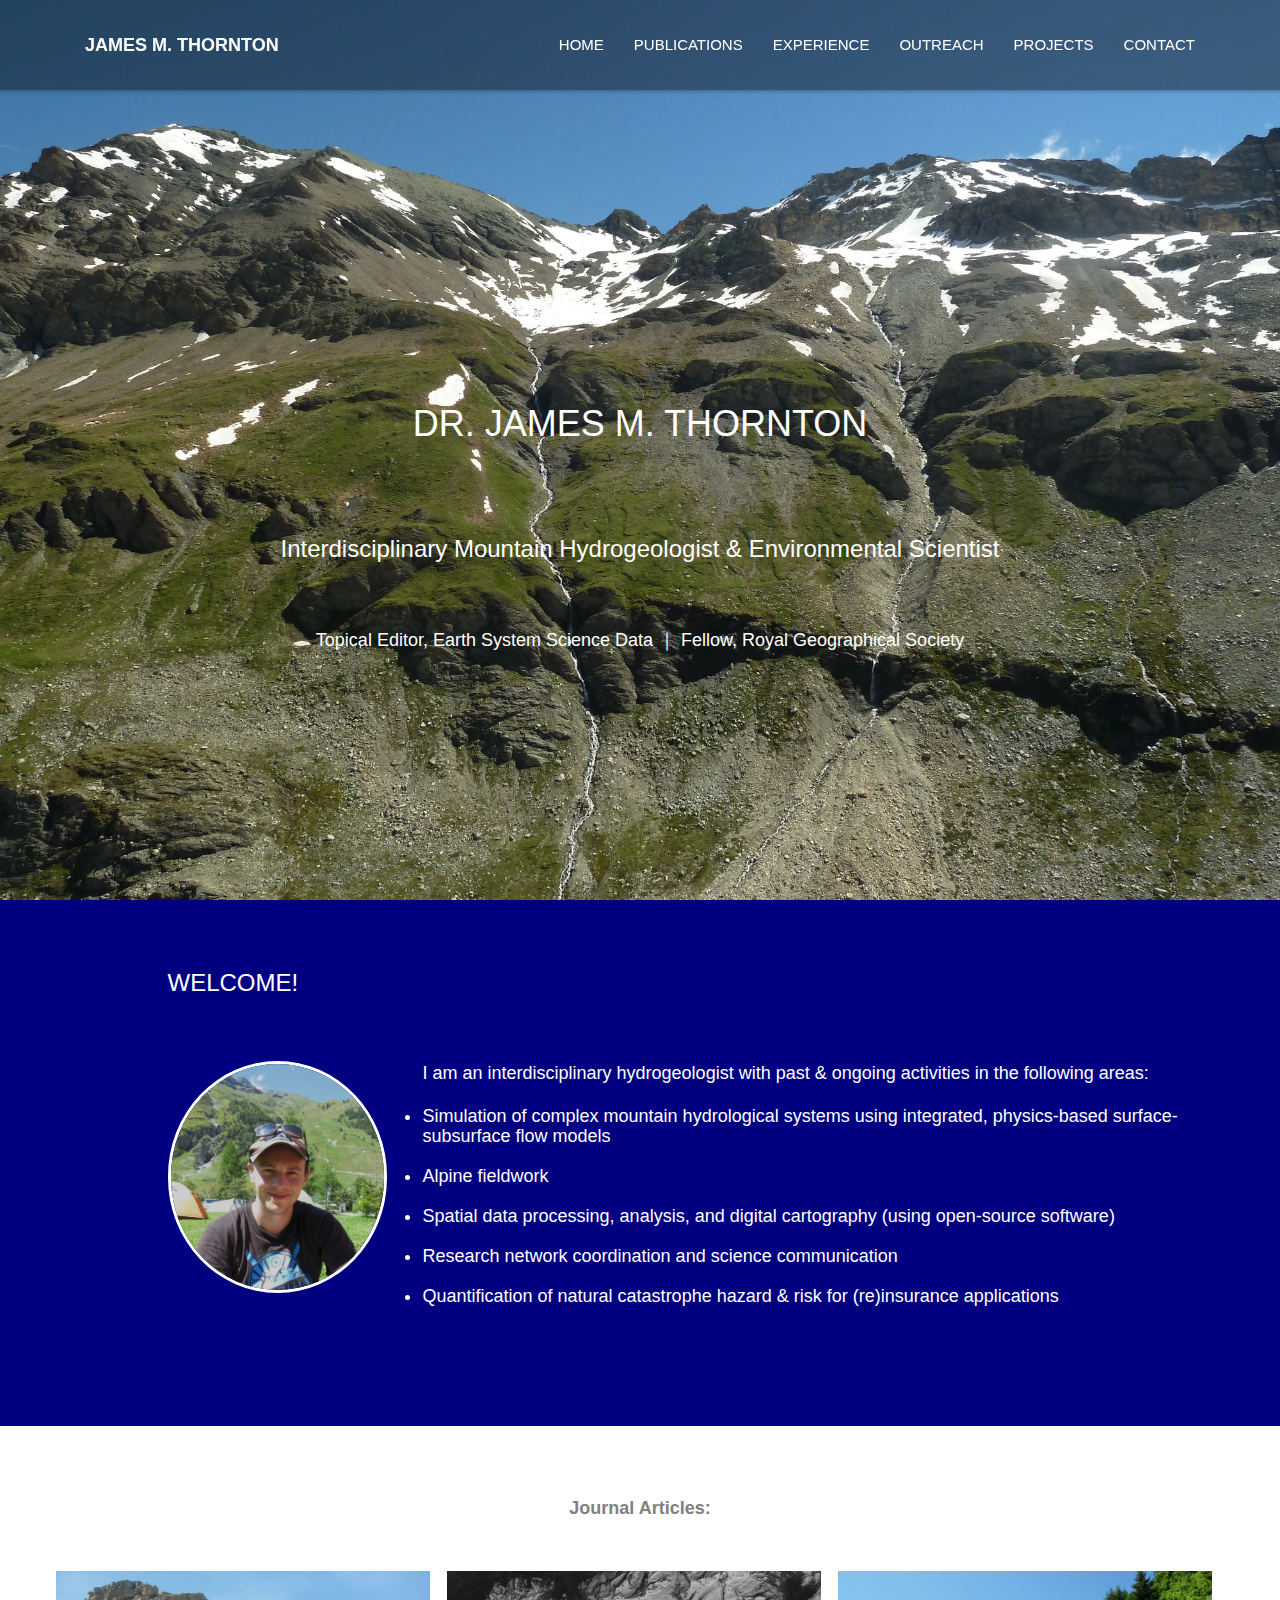
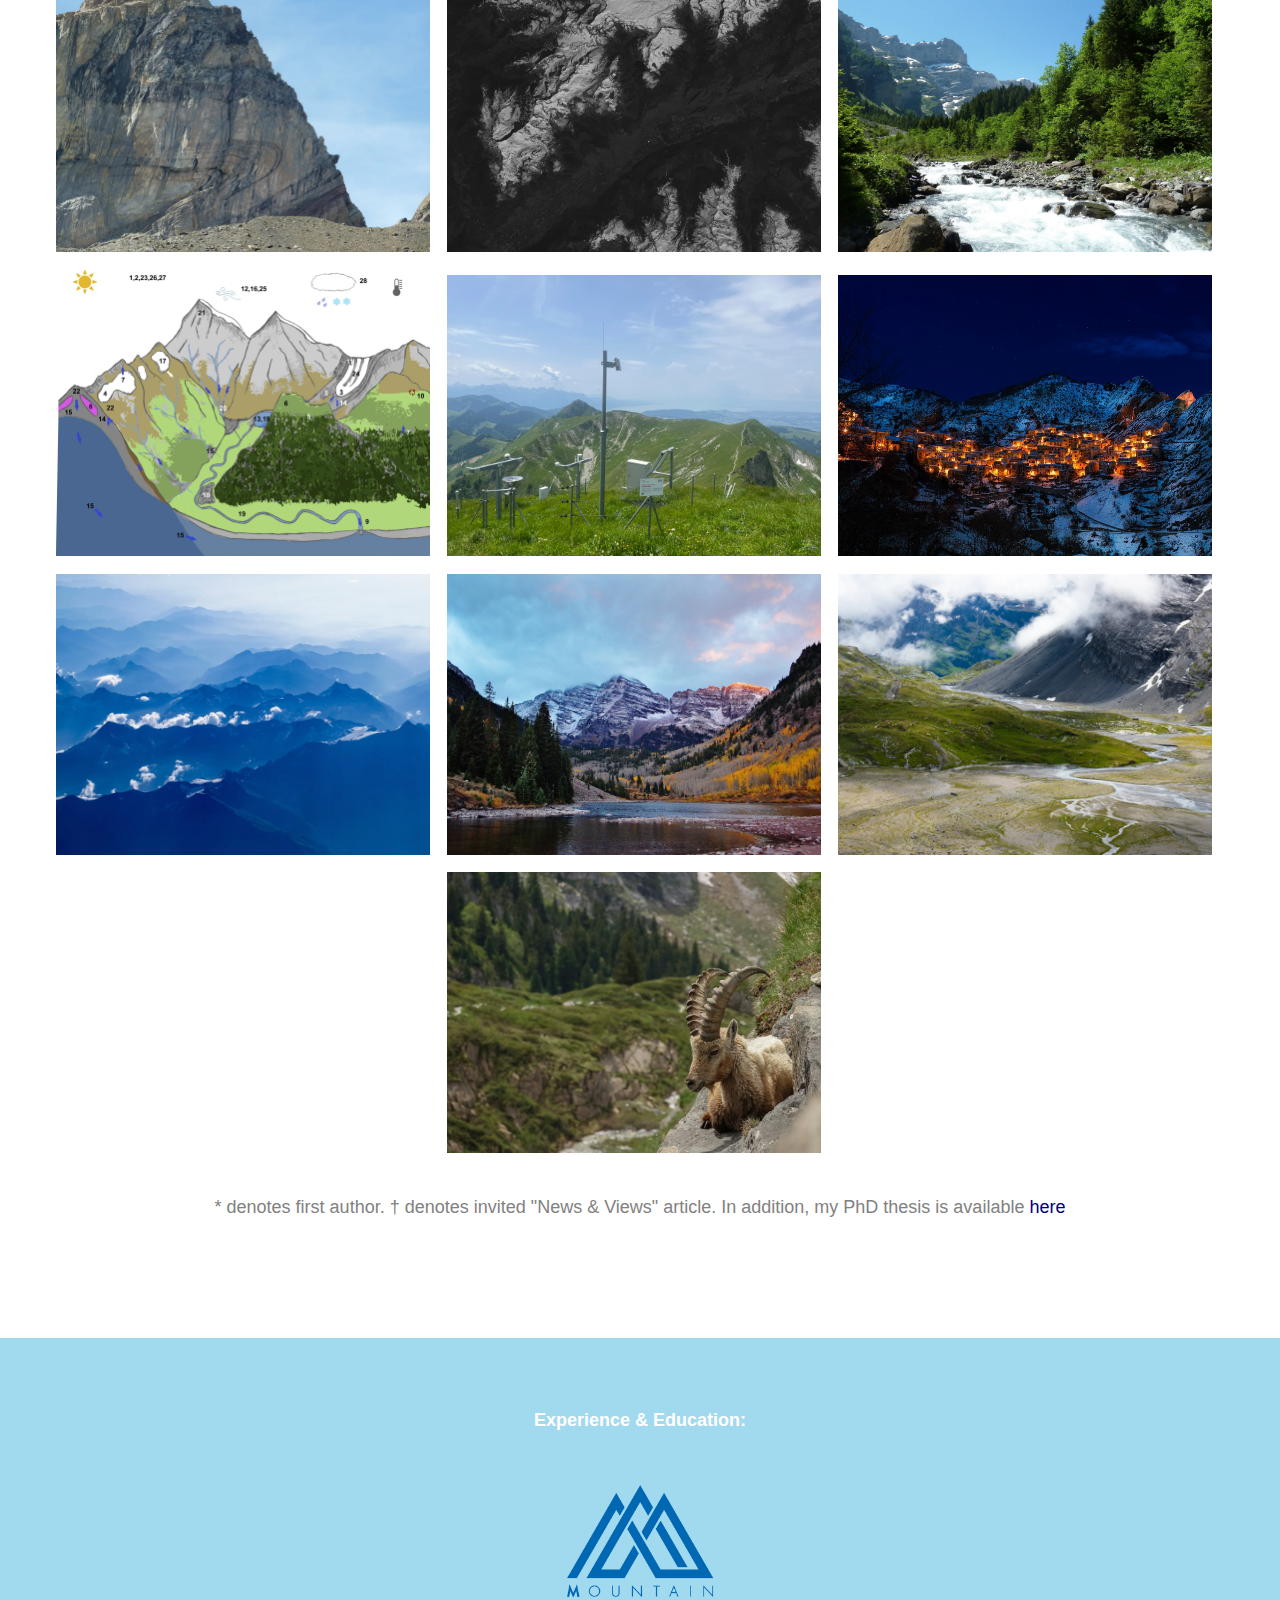
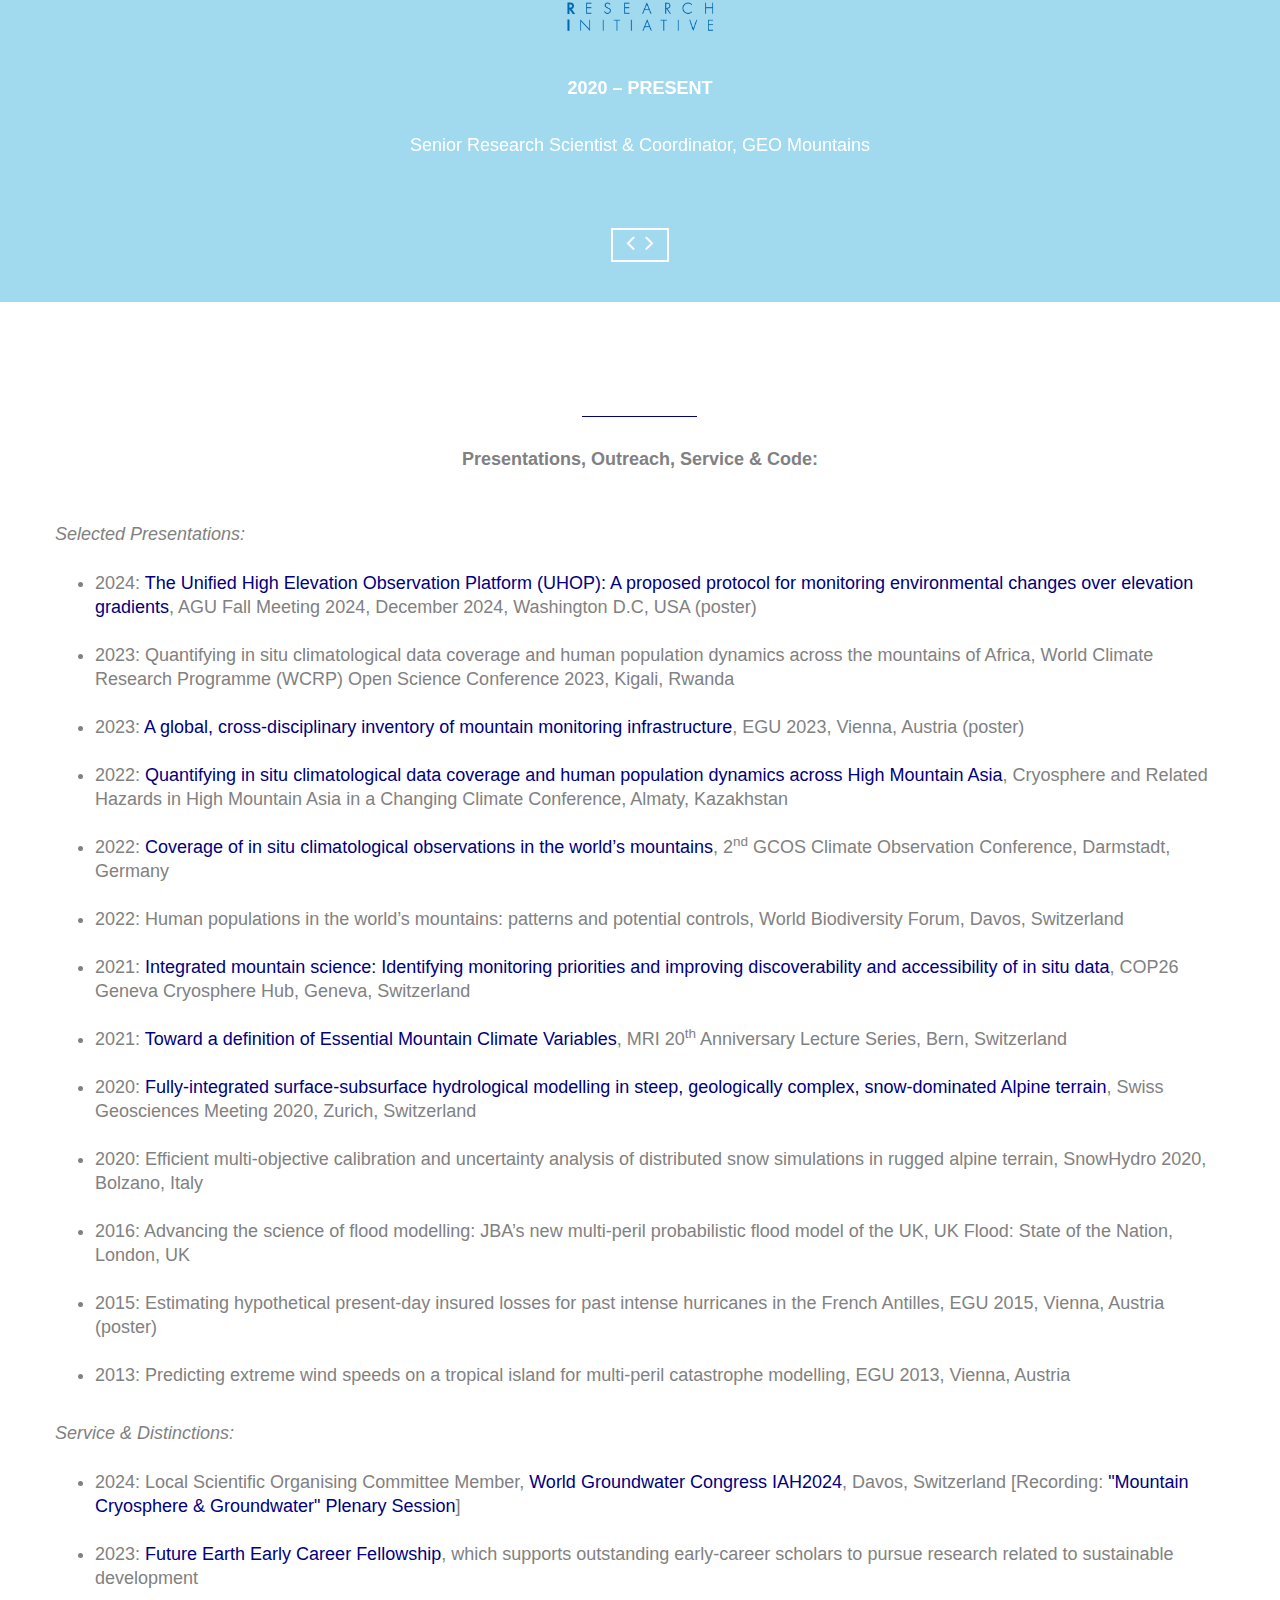
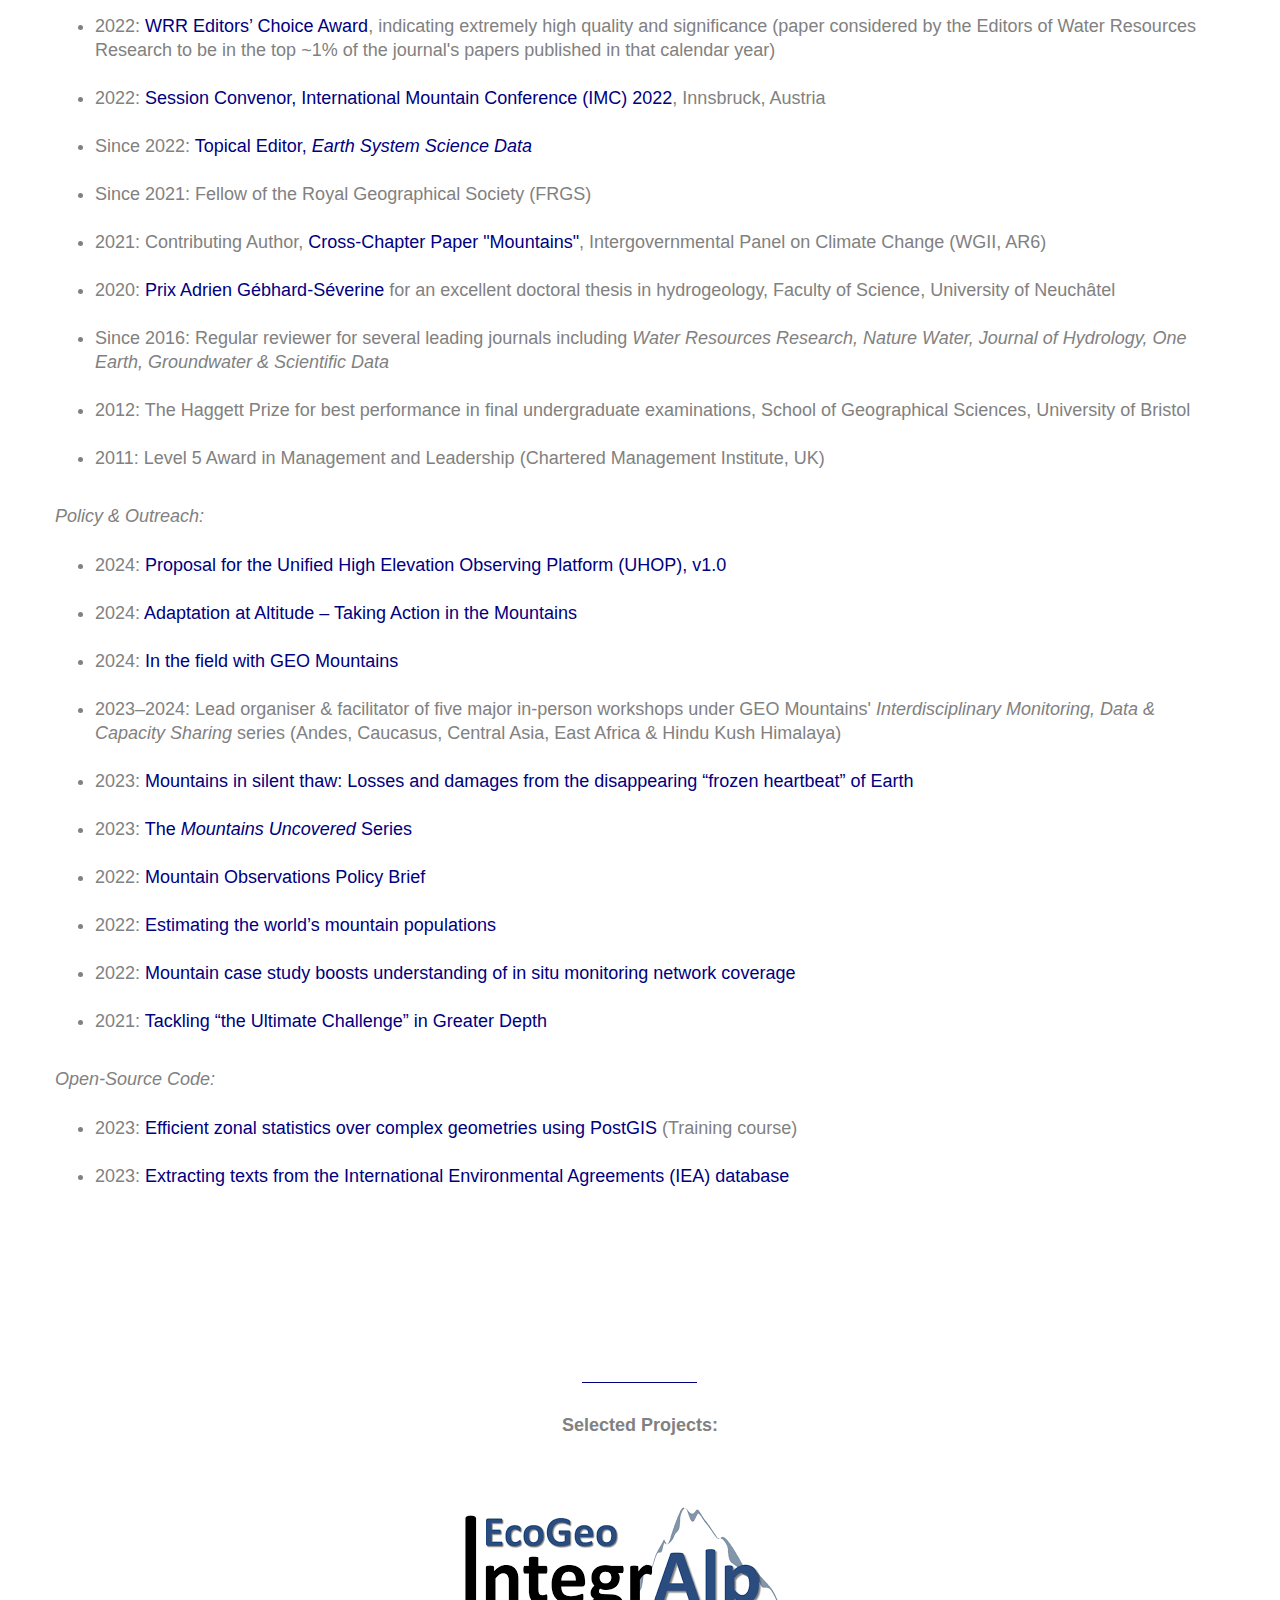
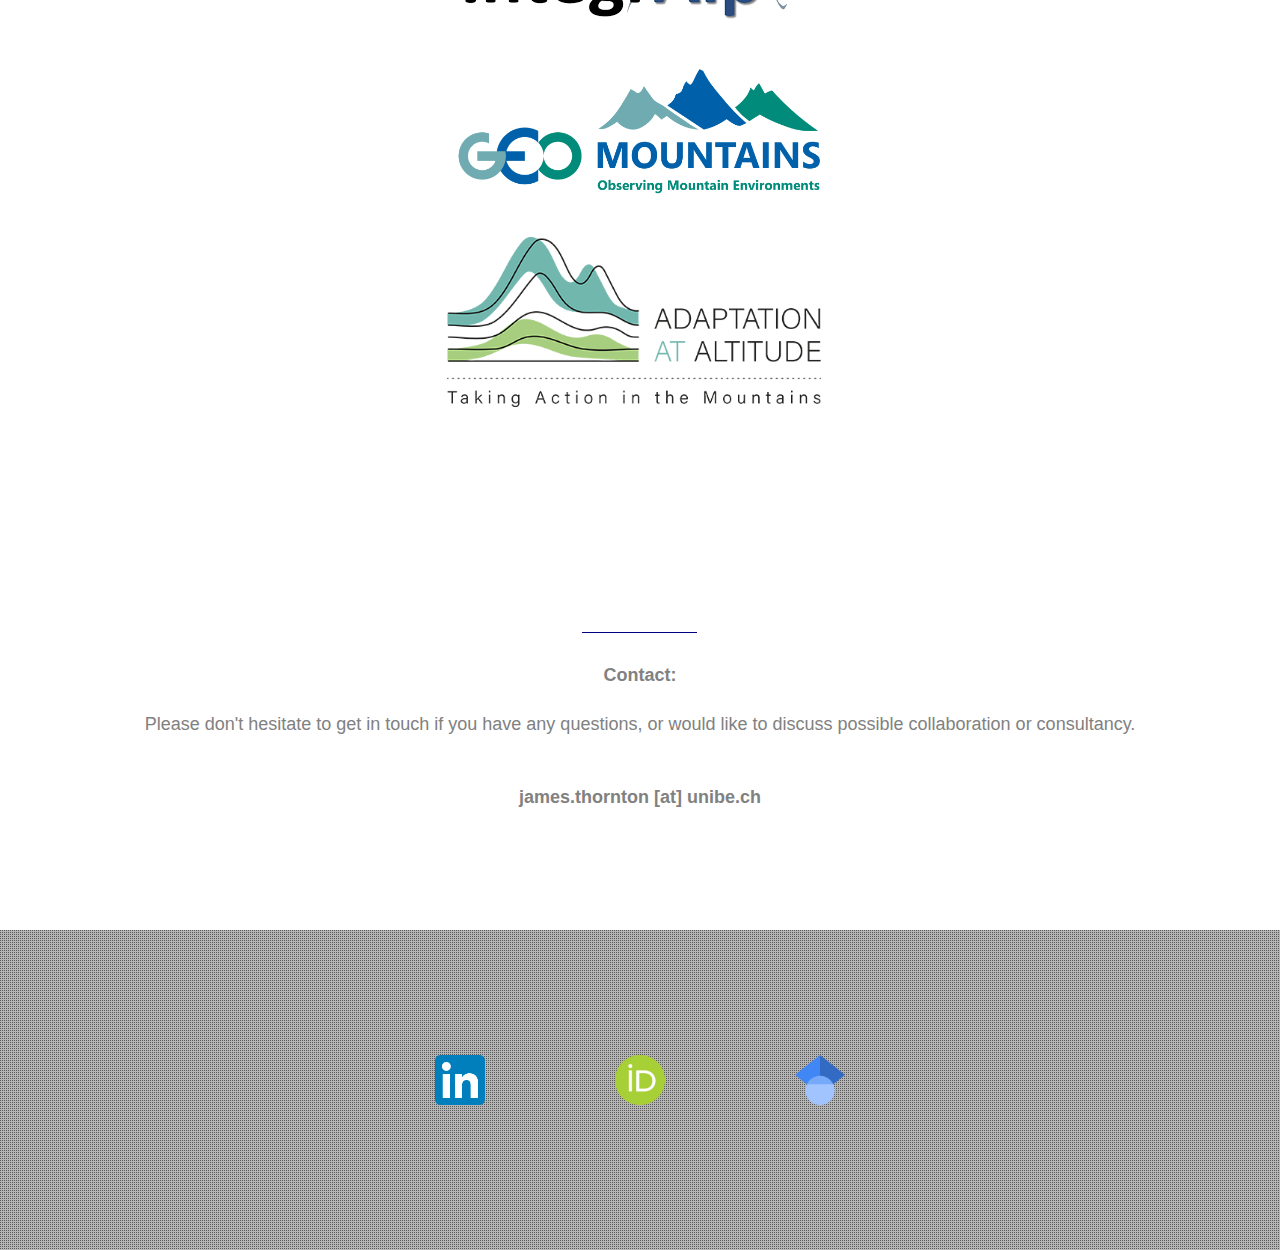
==== commit 9f571655: "updates Jan25" ====
--- a/index.html
+++ b/index.html
@@ -180,7 +180,7 @@
 											&nbsp;&nbsp; <li>Simulation of complex mountain hydrological systems using integrated, physics-based surface-subsurface flow models<br style="line-height: 10px" />
 											&nbsp;&nbsp; <li>Alpine fieldwork<br style="line-height: 10px" />
 											&nbsp;&nbsp; <li>Spatial data processing, analysis, and digital cartography (using open-source software)<br style="line-height: 10px" />
-											&nbsp;&nbsp; <li>Research network coordination<br style="line-height: 10px" />
+											&nbsp;&nbsp; <li>Research network coordination and science communication<br style="line-height: 10px" />
 											&nbsp;&nbsp; <li>Quantification of natural catastrophe hazard & risk for (re)insurance applications<br style="line-height: 10px" />
 											</ul>
 											</p>
@@ -389,7 +389,7 @@
 						<ul>
 						<p>
 						&nbsp;&nbsp; <li>2024: <a href="https://drive.google.com/file/d/1kaRq2ukosXzj9I5t3F7oc_wlSW9KJm_9/view" style="color:#000080;">The Unified High Elevation Observation Platform (UHOP): A proposed protocol for monitoring environmental changes over elevation gradients</a>, AGU Fall Meeting 2024, December 2024, Washington D.C, USA (poster)<br>
-						&nbsp;&nbsp; <li>2024: Evaluating landslide susceptibility using Google Earth Engine, GEO Open Data & Open Knowledge Workshop 2024, September 2024, Hangzhou, China <br>
+						<!--&nbsp;&nbsp; <li>2024: Evaluating landslide susceptibility using Google Earth Engine, GEO Open Data & Open Knowledge Workshop 2024, September 2024, Hangzhou, China <br>-->
 						&nbsp;&nbsp; <li>2023: Quantifying in situ climatological data coverage and human population dynamics across the mountains of Africa, World Climate Research Programme (WCRP) Open Science Conference 2023, Kigali, Rwanda <br>
 						&nbsp;&nbsp; <li>2023: <a href="https://geomountains.org/images/2_GEO_Mountains_Projects/GEO_Mountains_Inventory/EGU2023_poster_A_challenge_to_the_notion_that_mountains_are_poorly_monitored_environments.pdf" style="color:#000080;">A global, cross-disciplinary inventory of mountain monitoring infrastructure</a>, EGU 2023, Vienna, Austria (poster)<br>
 						&nbsp;&nbsp; <li>2022: <a href="https://www.icimod.org/wp-content/uploads/Thornton_compressed.pdf" style="color:#000080;">Quantifying in situ climatological data coverage and human population dynamics across High Mountain Asia</a>, Cryosphere and Related Hazards in High Mountain Asia in a Changing Climate Conference, Almaty, Kazakhstan<br>
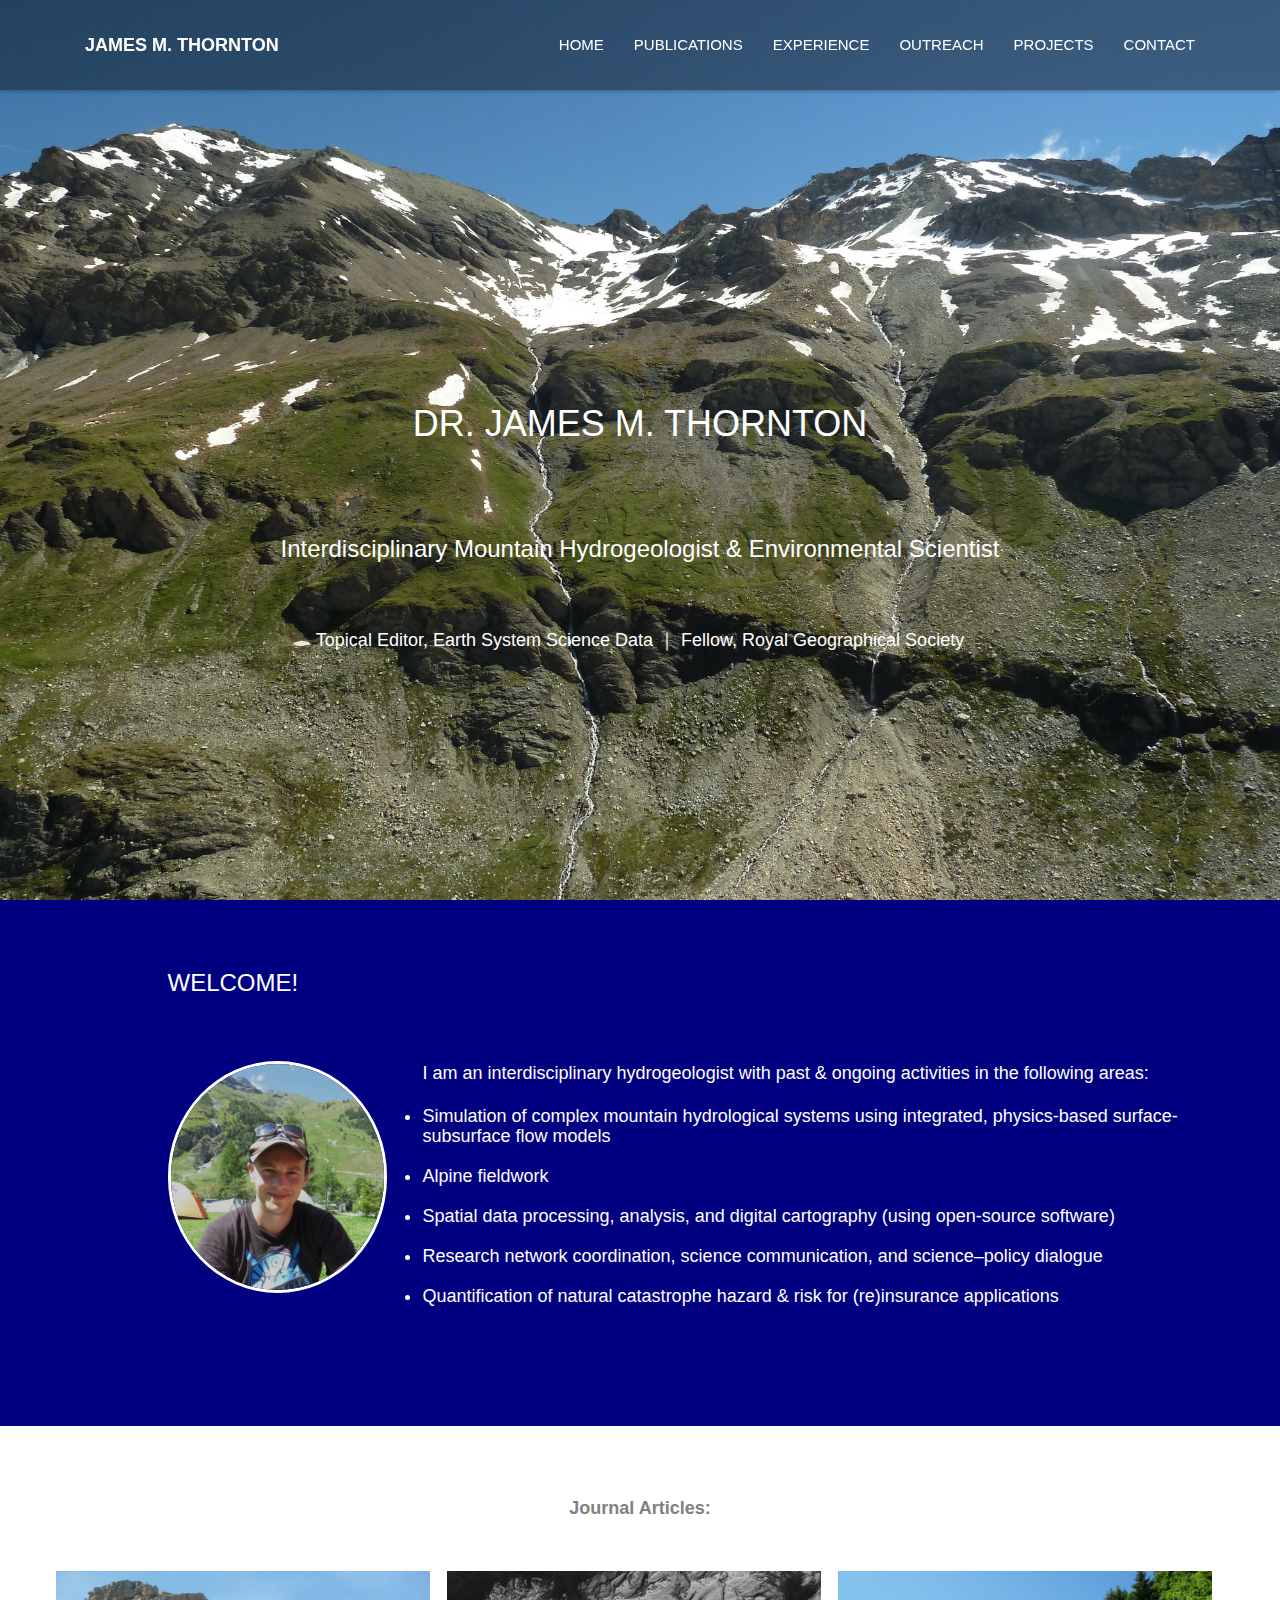
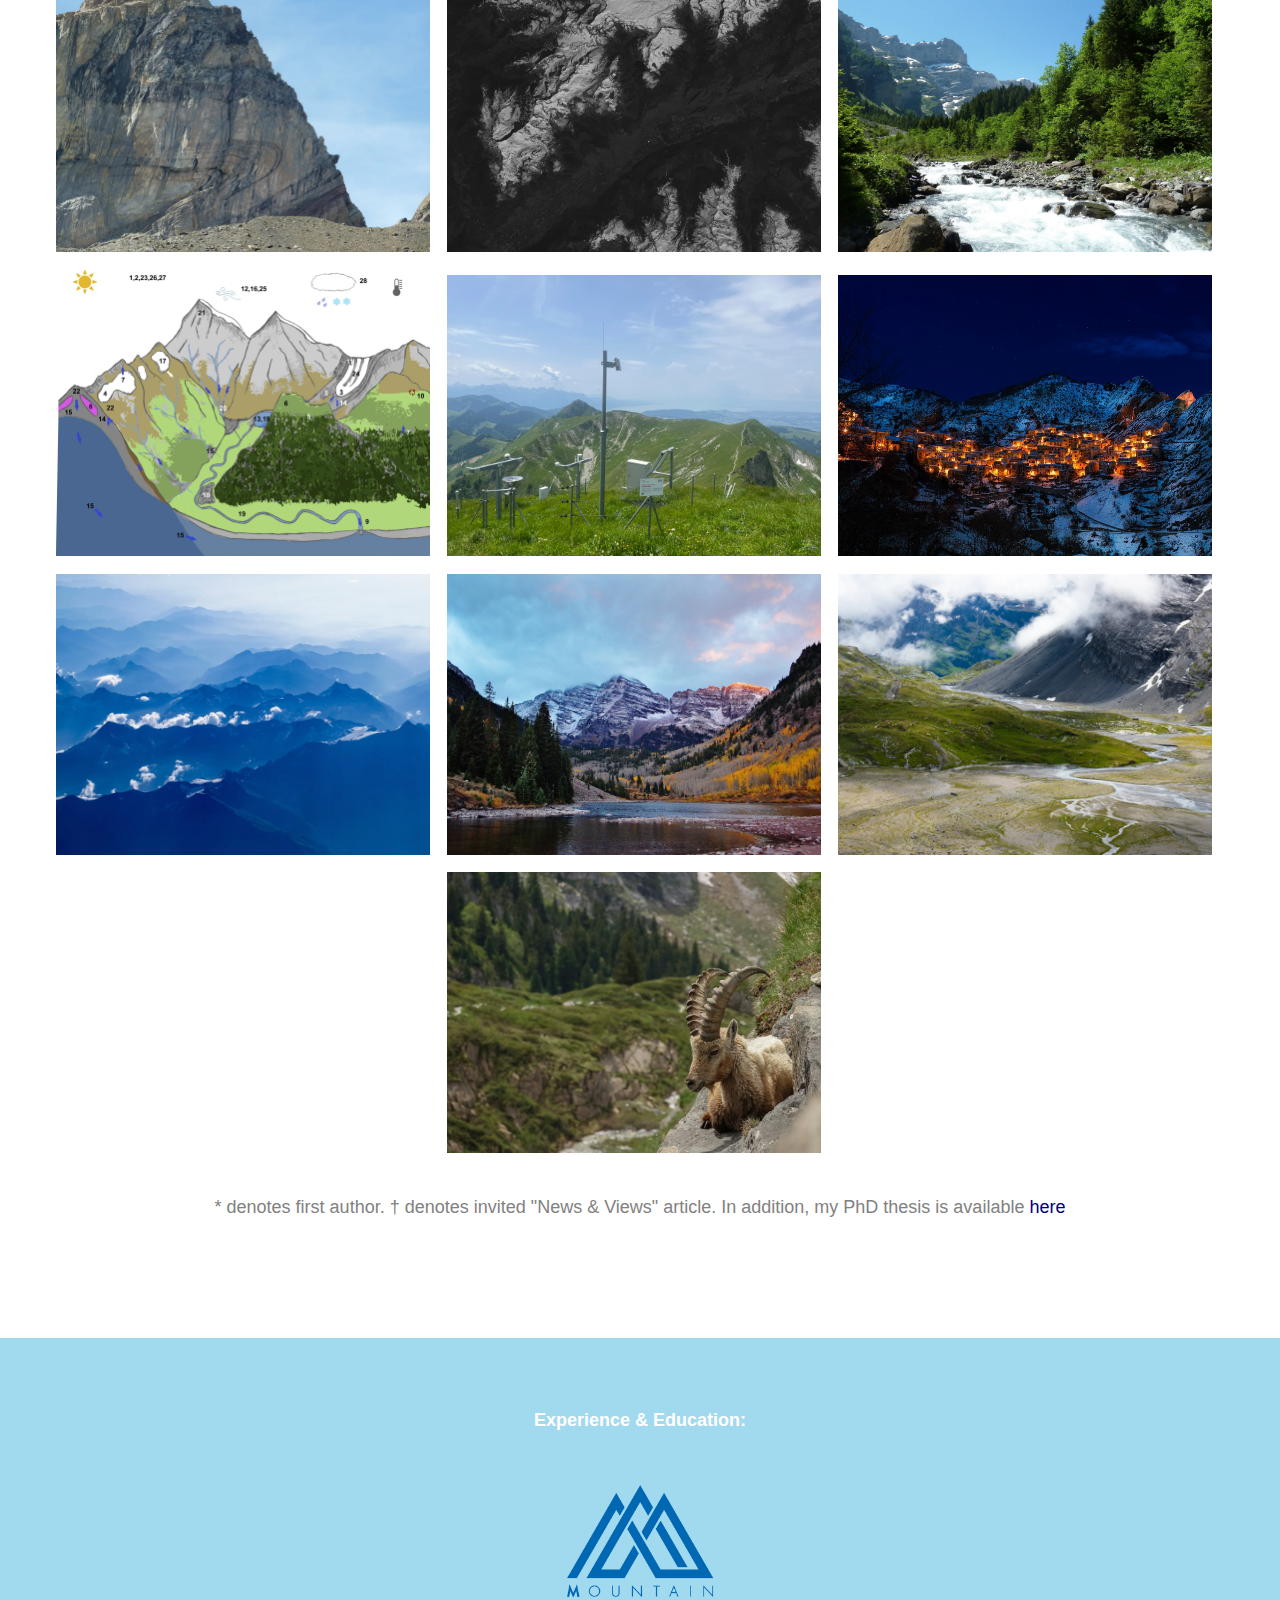
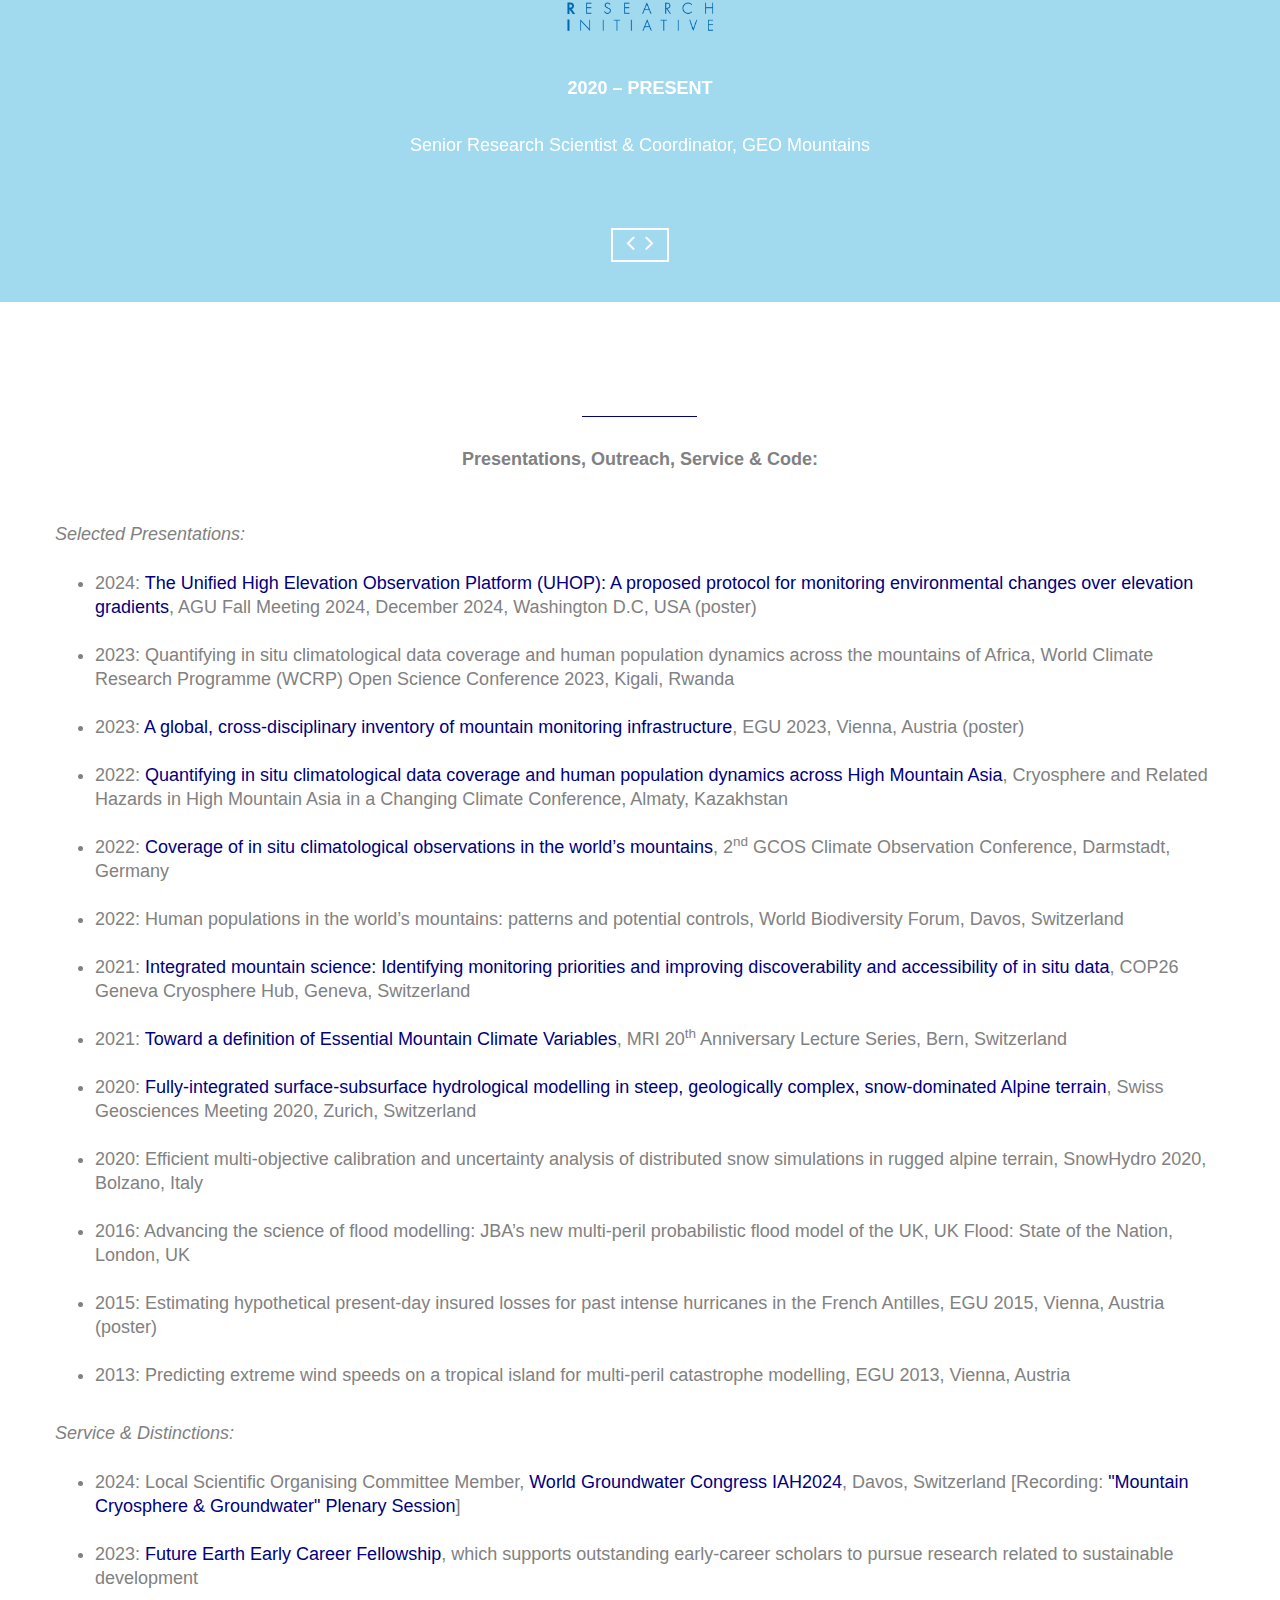
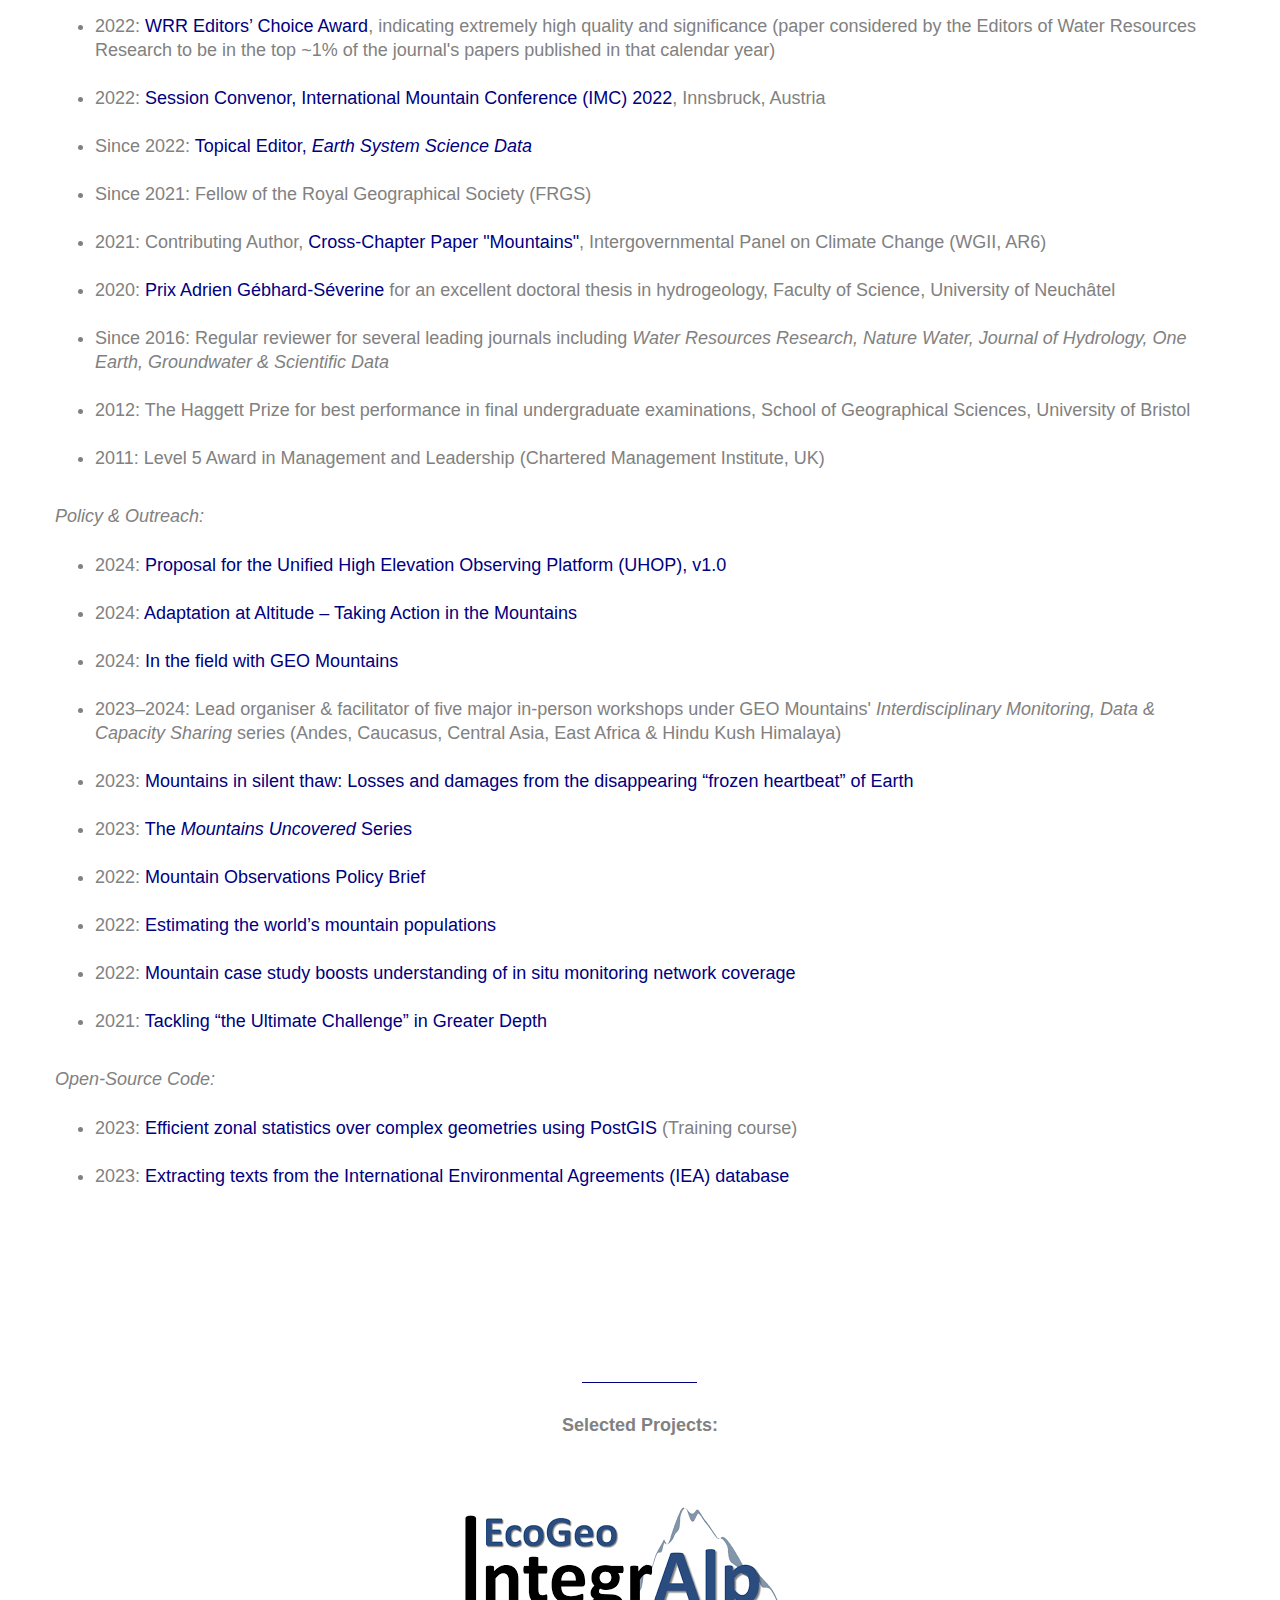
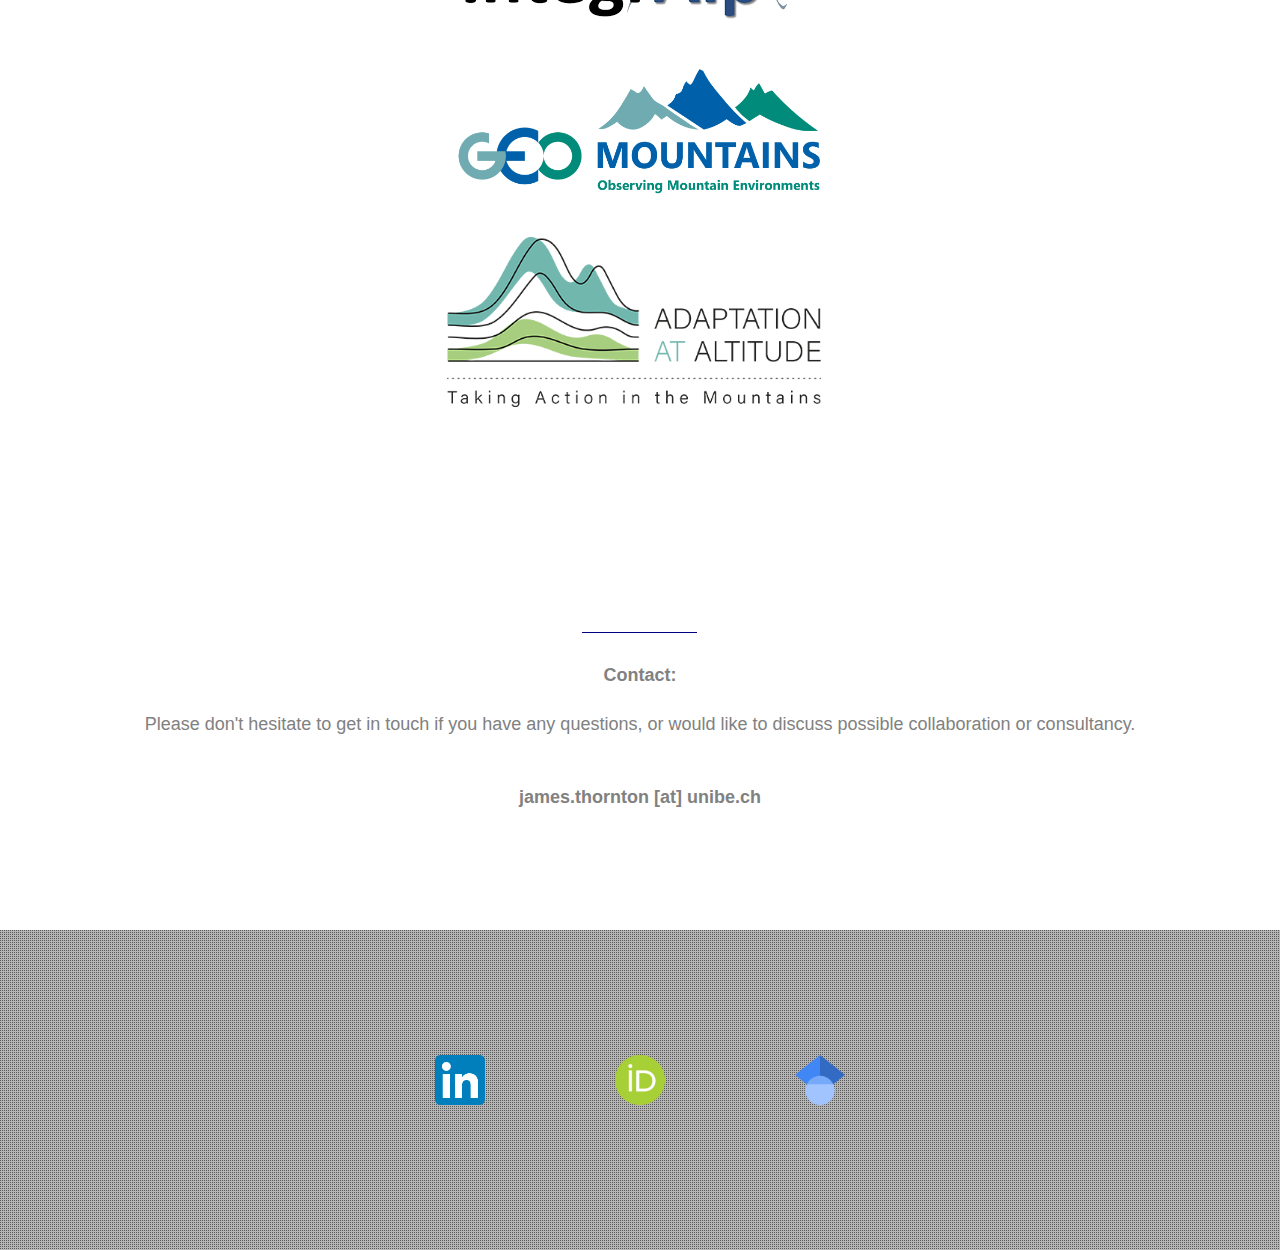
==== commit 3f3710e3: "modify summary" ====
--- a/index.html
+++ b/index.html
@@ -180,7 +180,7 @@
 											&nbsp;&nbsp; <li>Simulation of complex mountain hydrological systems using integrated, physics-based surface-subsurface flow models<br style="line-height: 10px" />
 											&nbsp;&nbsp; <li>Alpine fieldwork<br style="line-height: 10px" />
 											&nbsp;&nbsp; <li>Spatial data processing, analysis, and digital cartography (using open-source software)<br style="line-height: 10px" />
-											&nbsp;&nbsp; <li>Research network coordination and science communication<br style="line-height: 10px" />
+											&nbsp;&nbsp; <li>Research network coordination, science communication, and science–policy dialogue<br style="line-height: 10px" />
 											&nbsp;&nbsp; <li>Quantification of natural catastrophe hazard & risk for (re)insurance applications<br style="line-height: 10px" />
 											</ul>
 											</p>
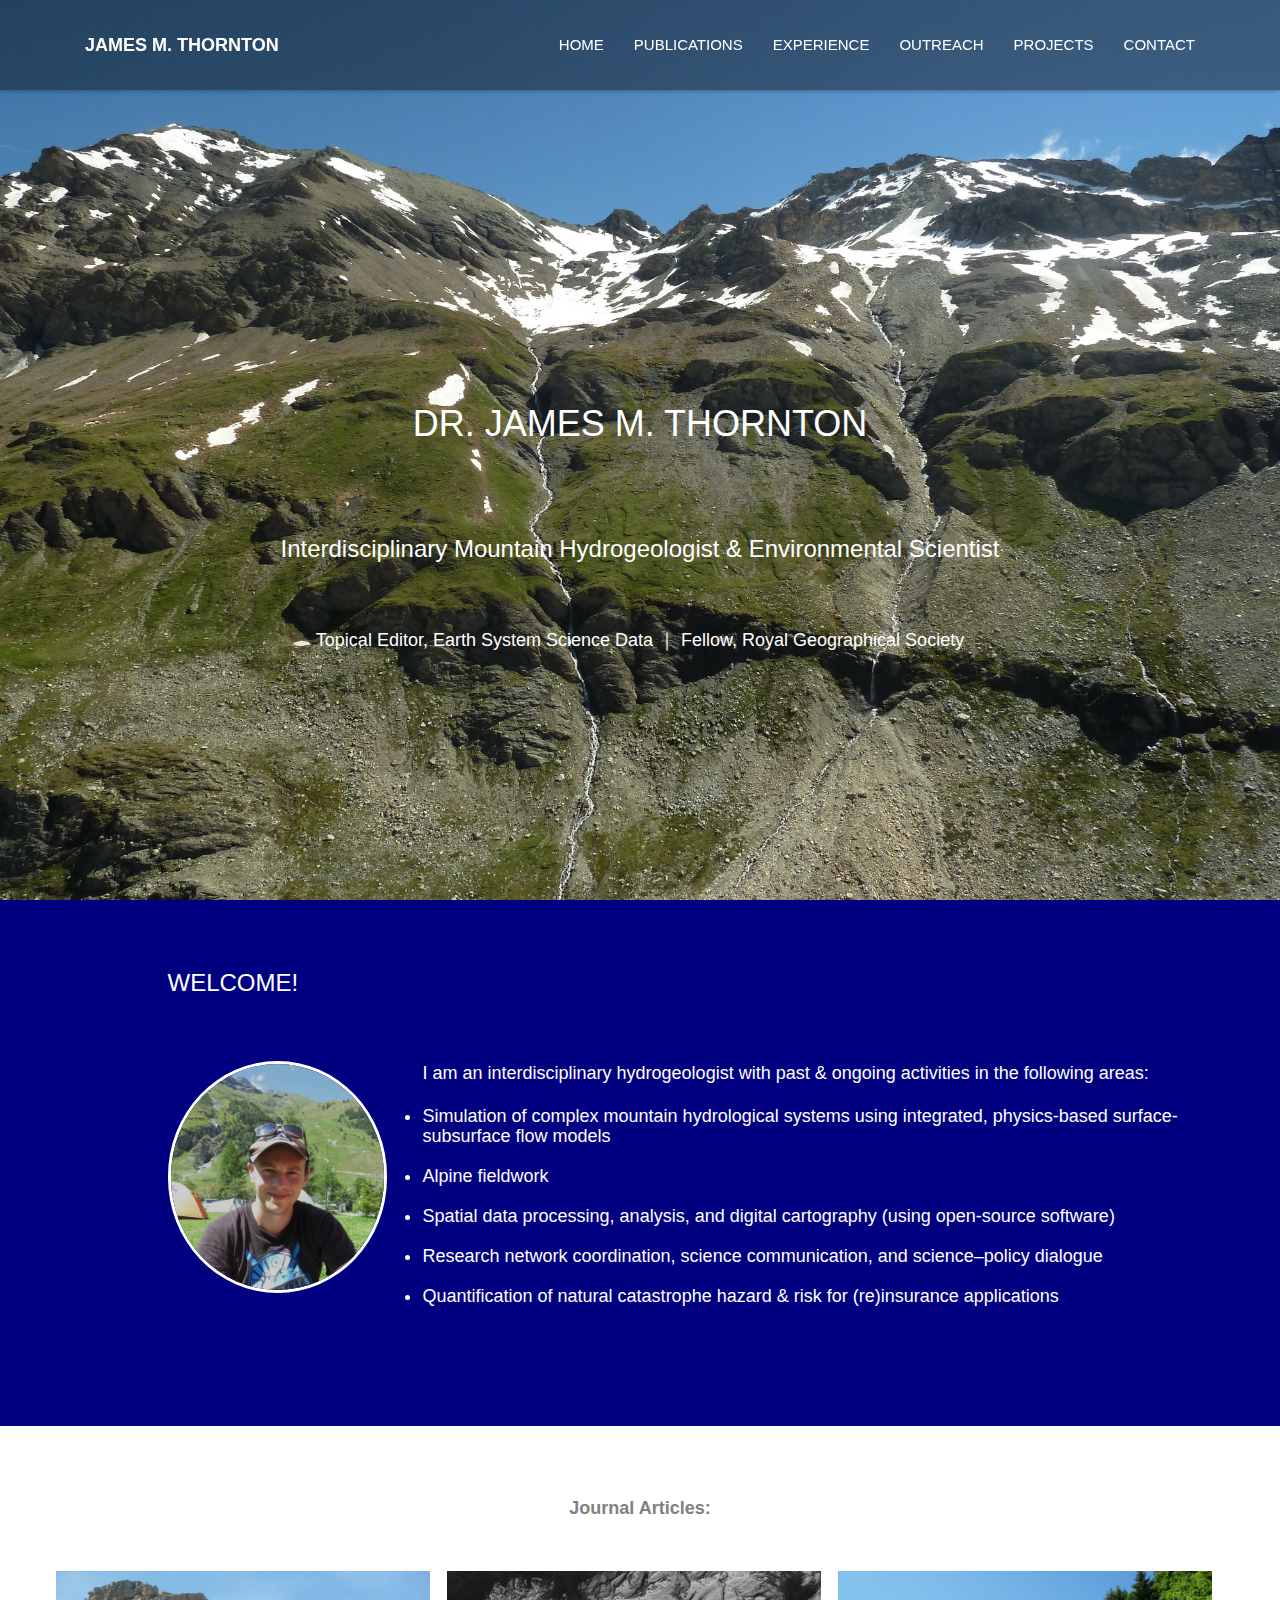
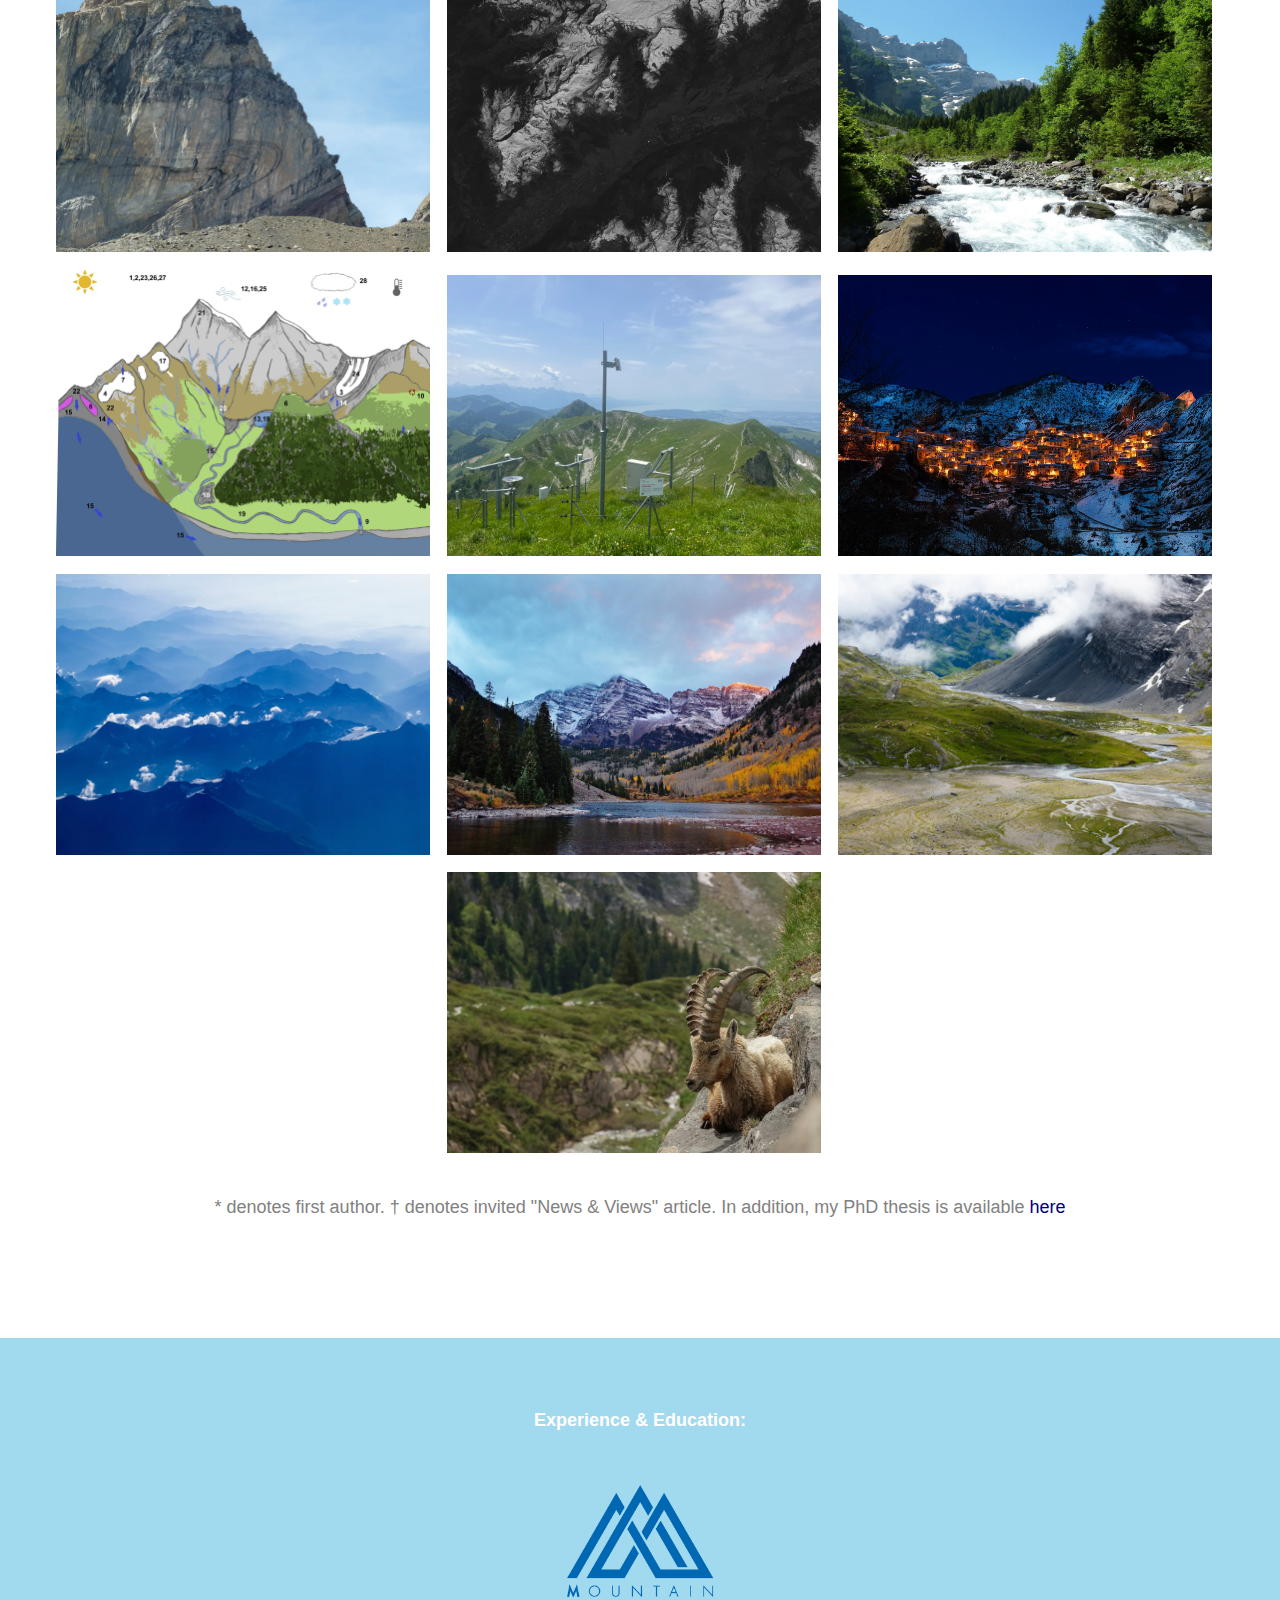
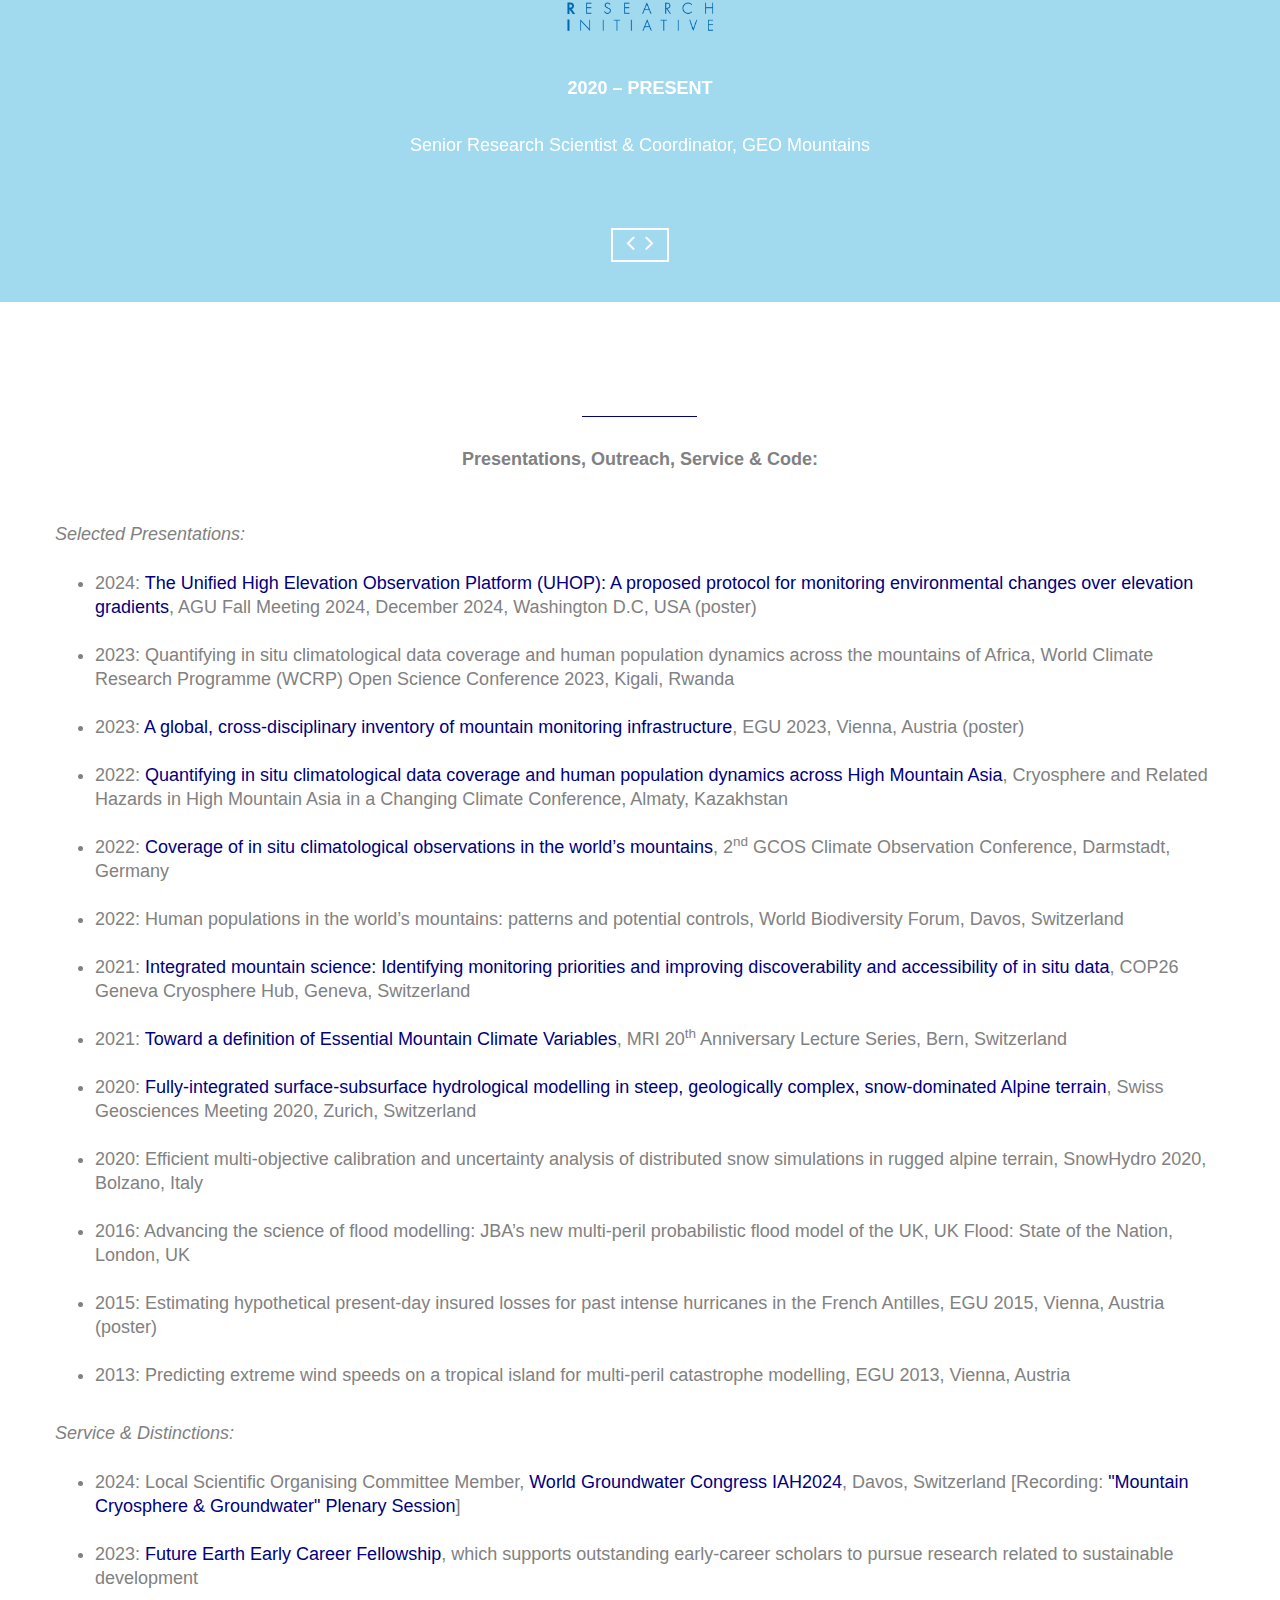
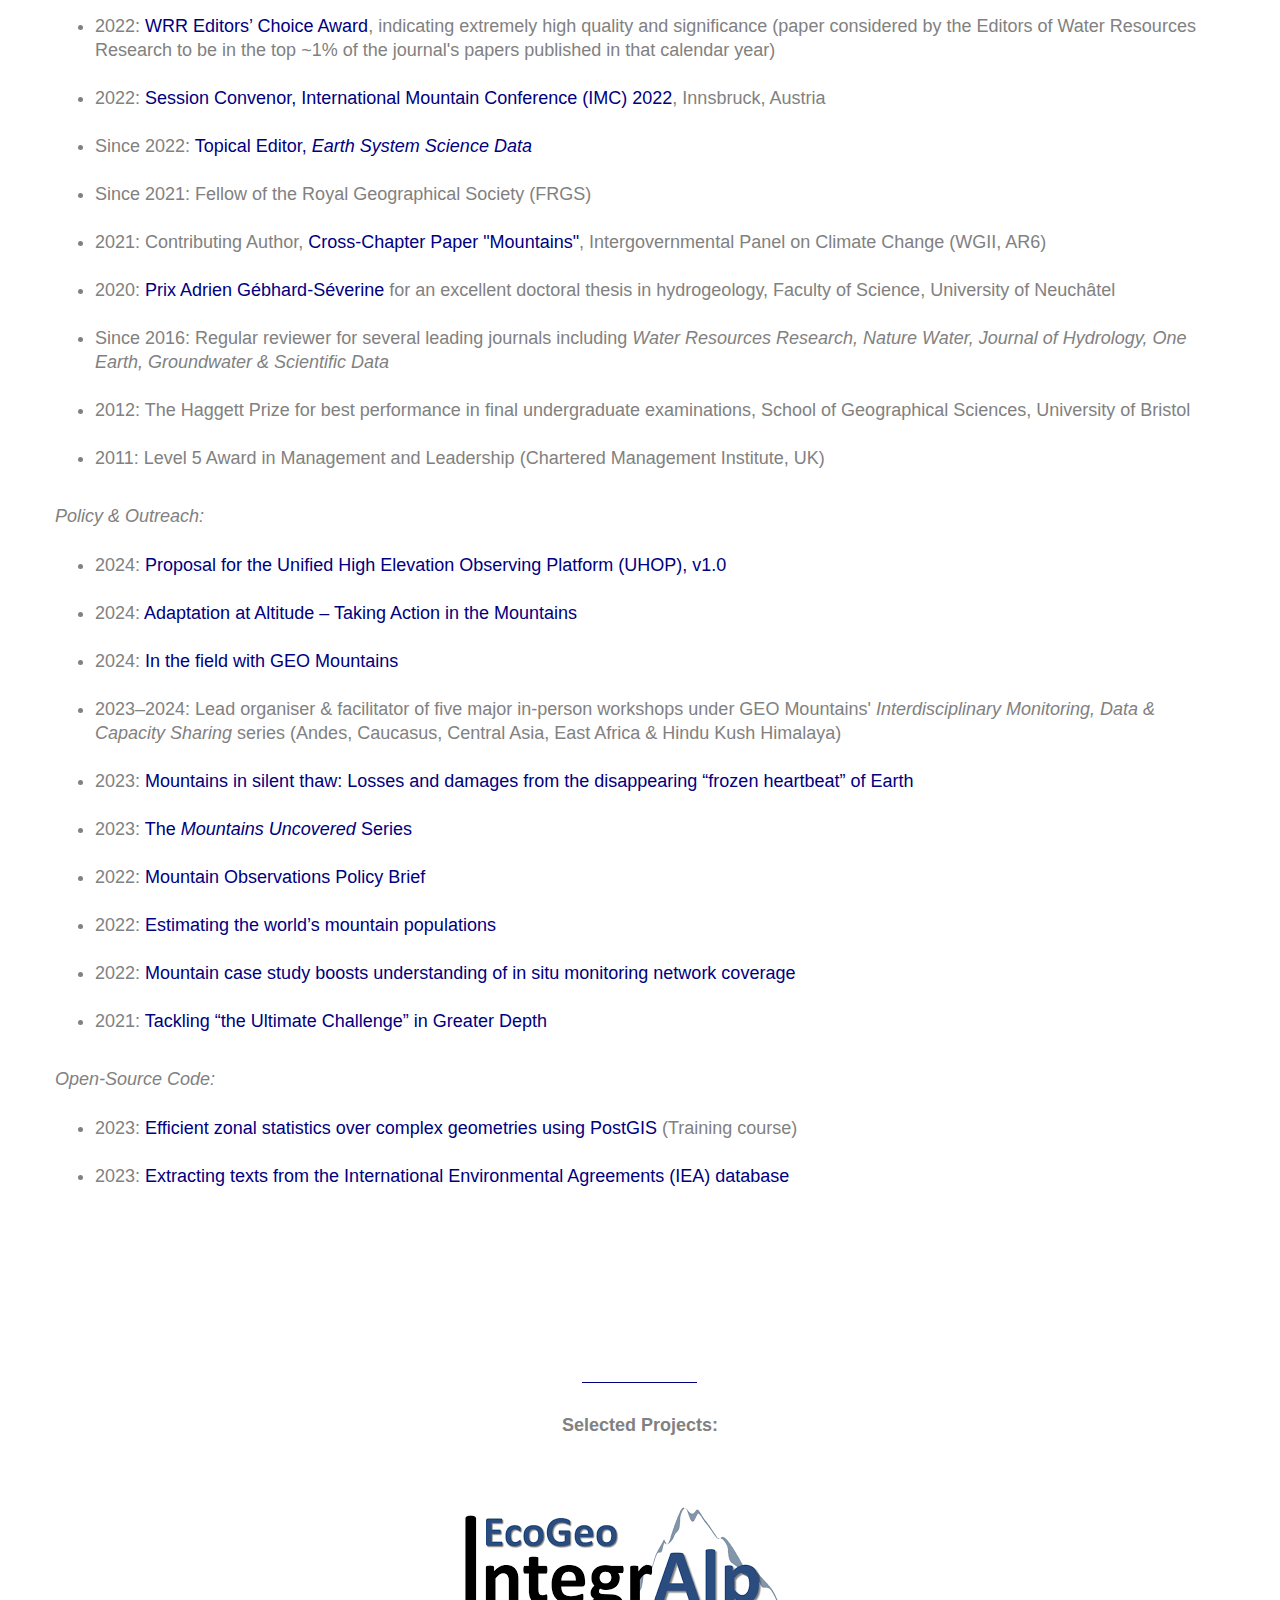
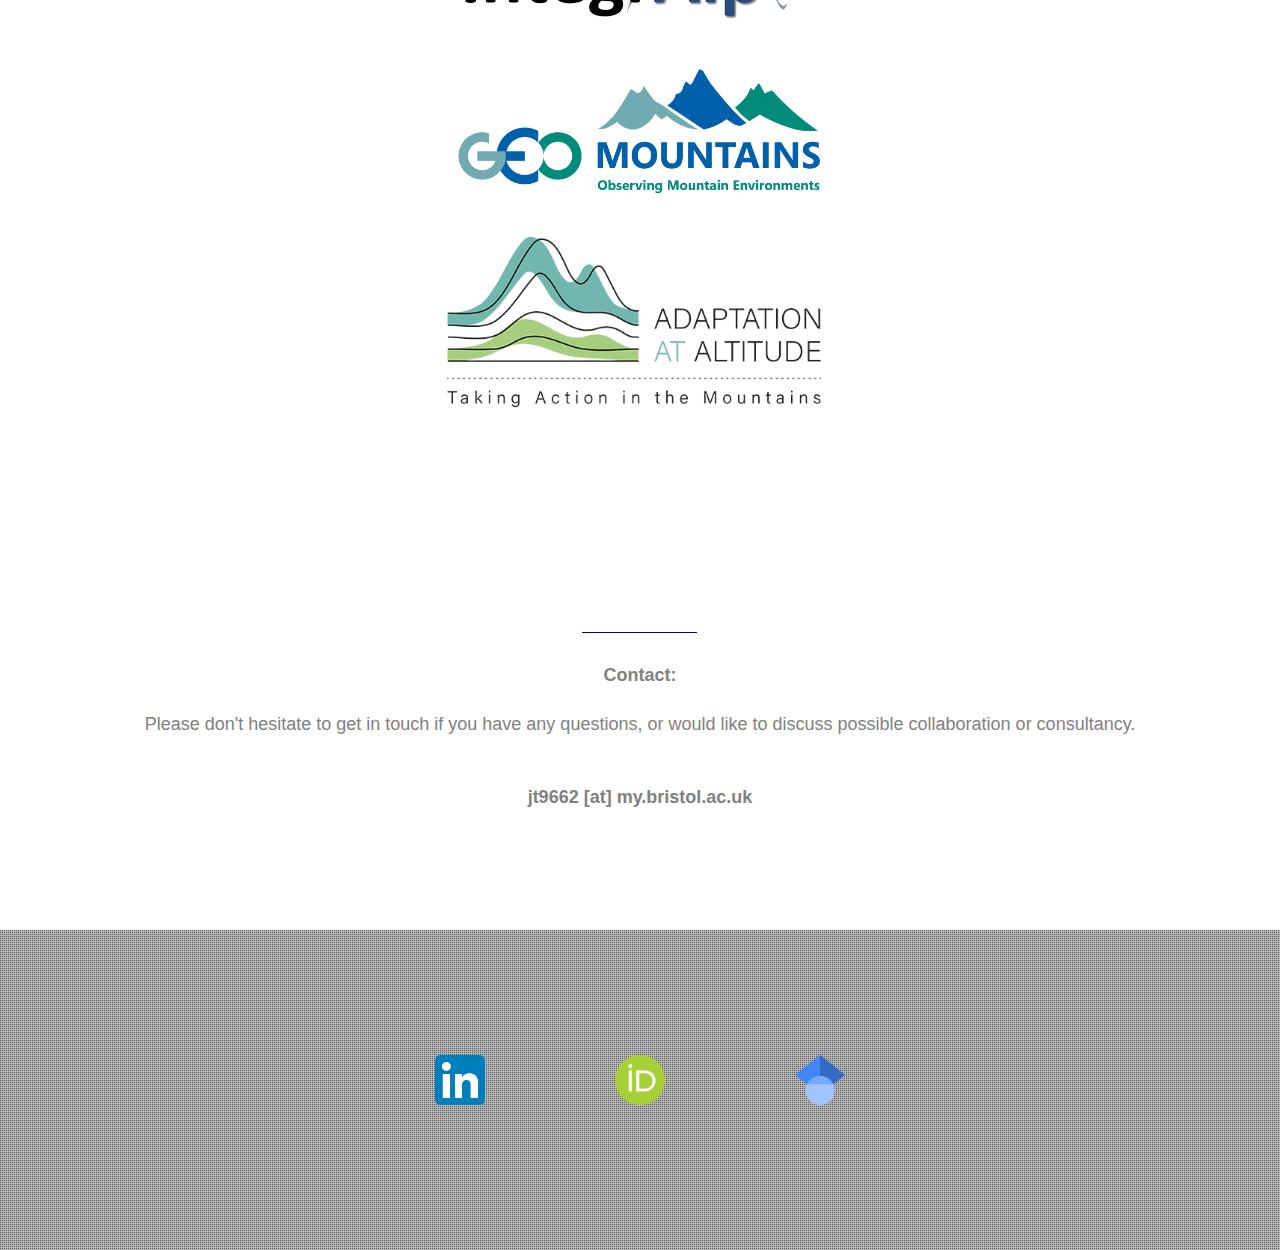
==== commit 5c599676: "modify email" ====
--- a/index.html
+++ b/index.html
@@ -512,7 +512,7 @@
 							<h2>Contact</h2>
 							<p><strong>Contact:</strong></p><br>
 							<p>Please don't hesitate to get in touch if you have any questions, or would like to discuss possible collaboration or consultancy.</p><br><br>
-							<p><b>james.thornton [at] unibe.ch</b></p>
+							<p><b>jt9662 [at] my.bristol.ac.uk</b></p>
 						</div>
 						
 											
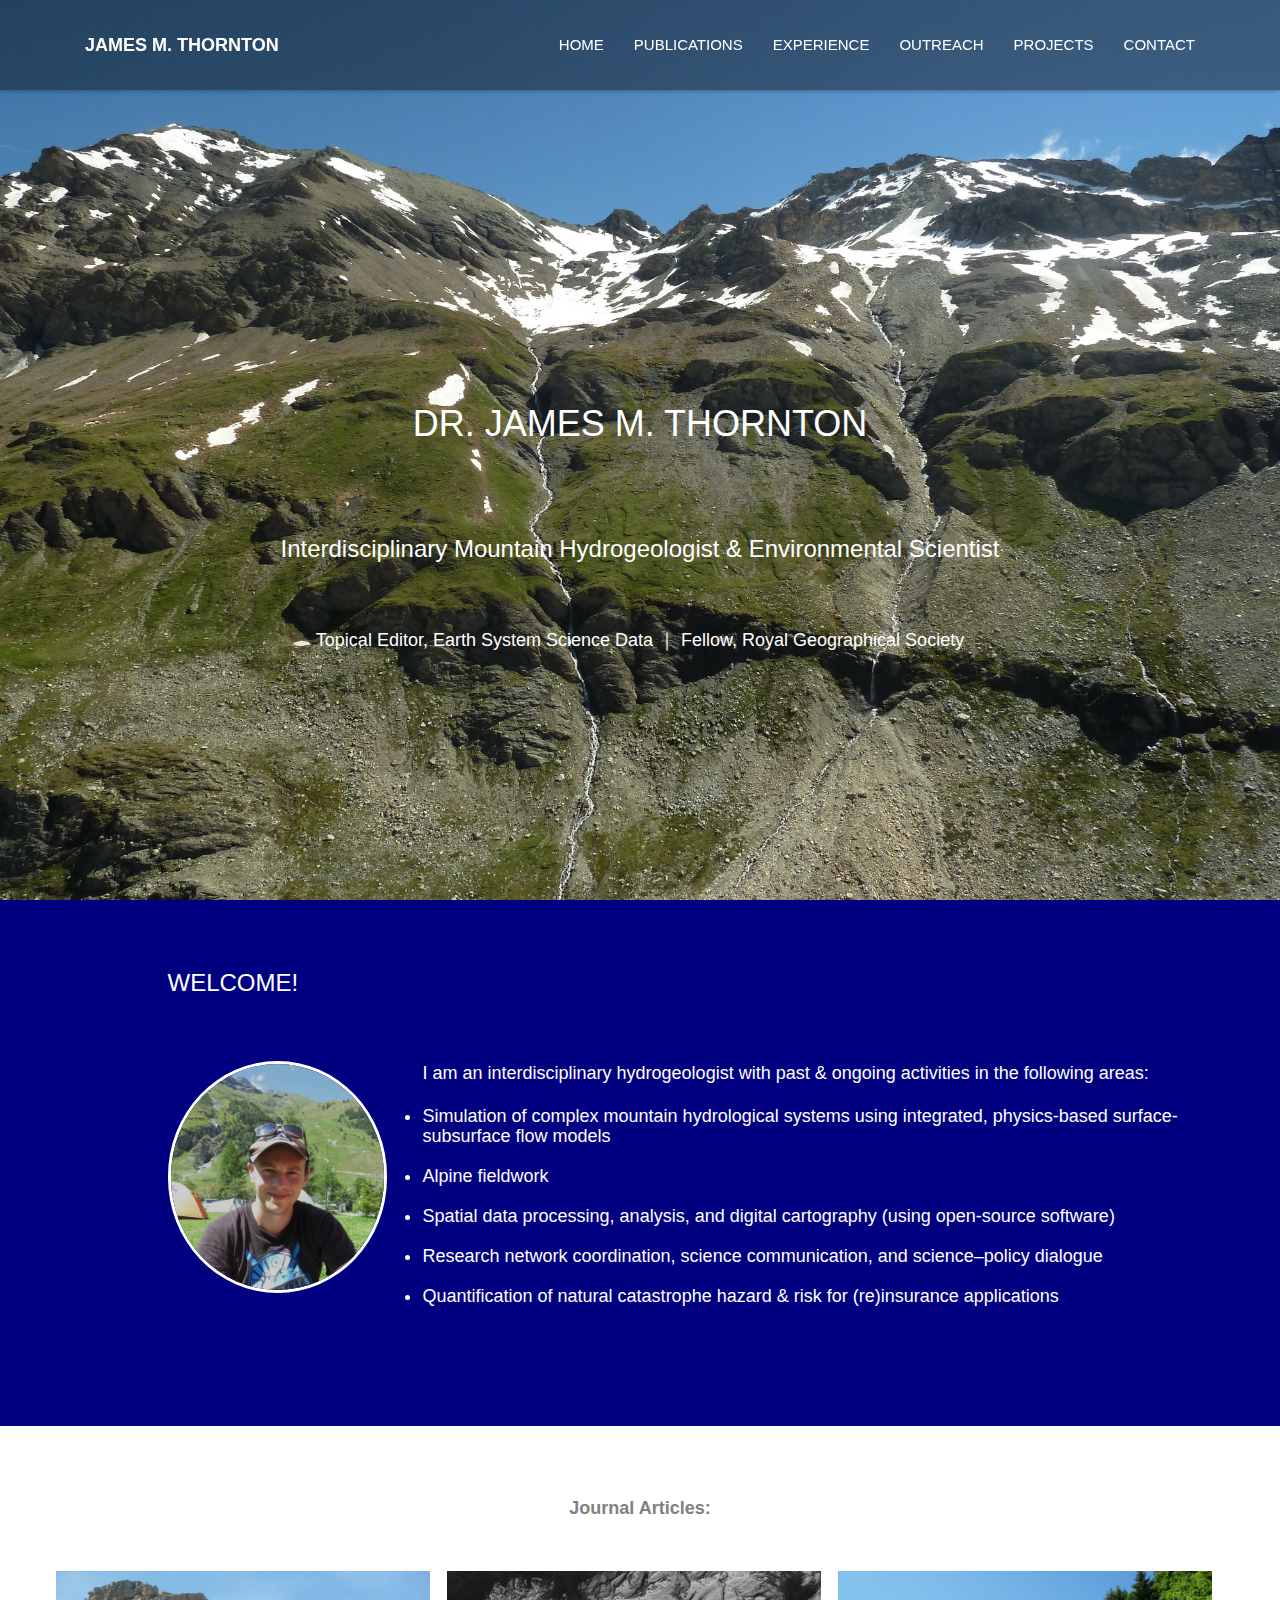
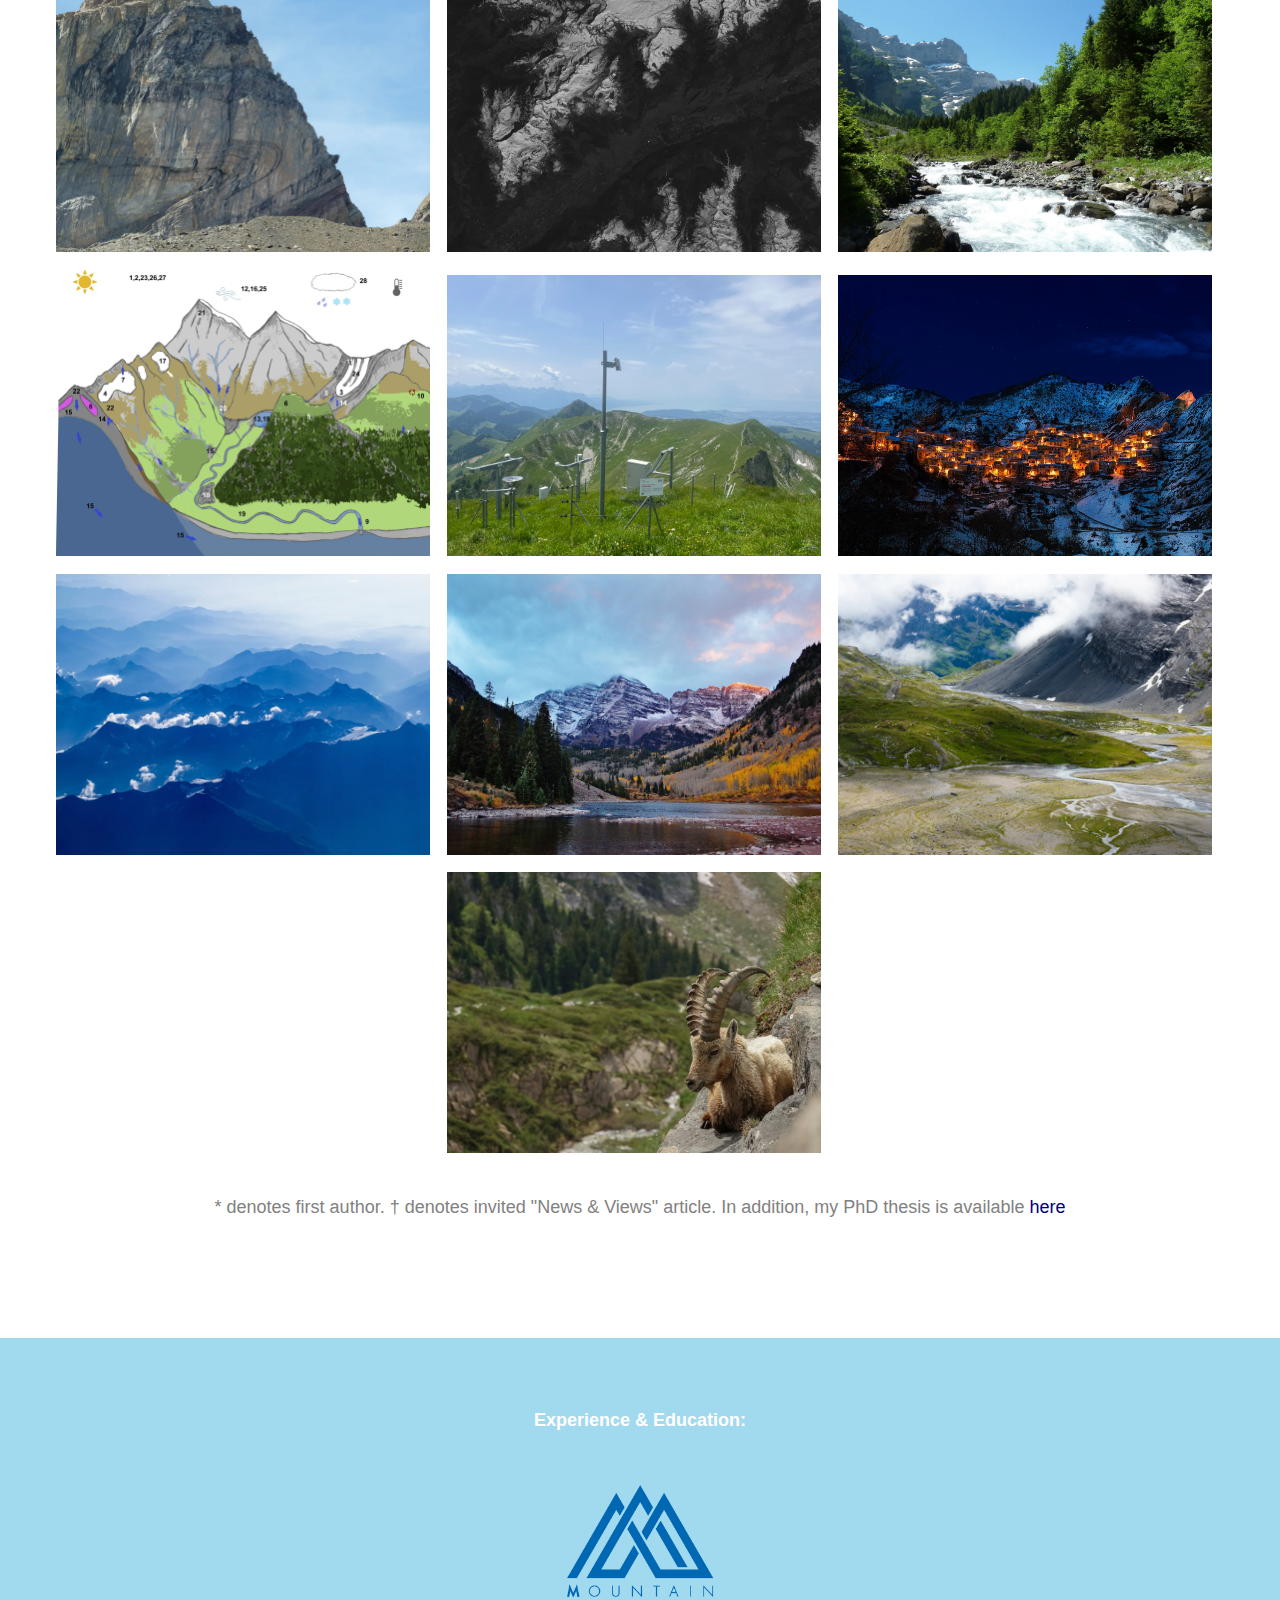
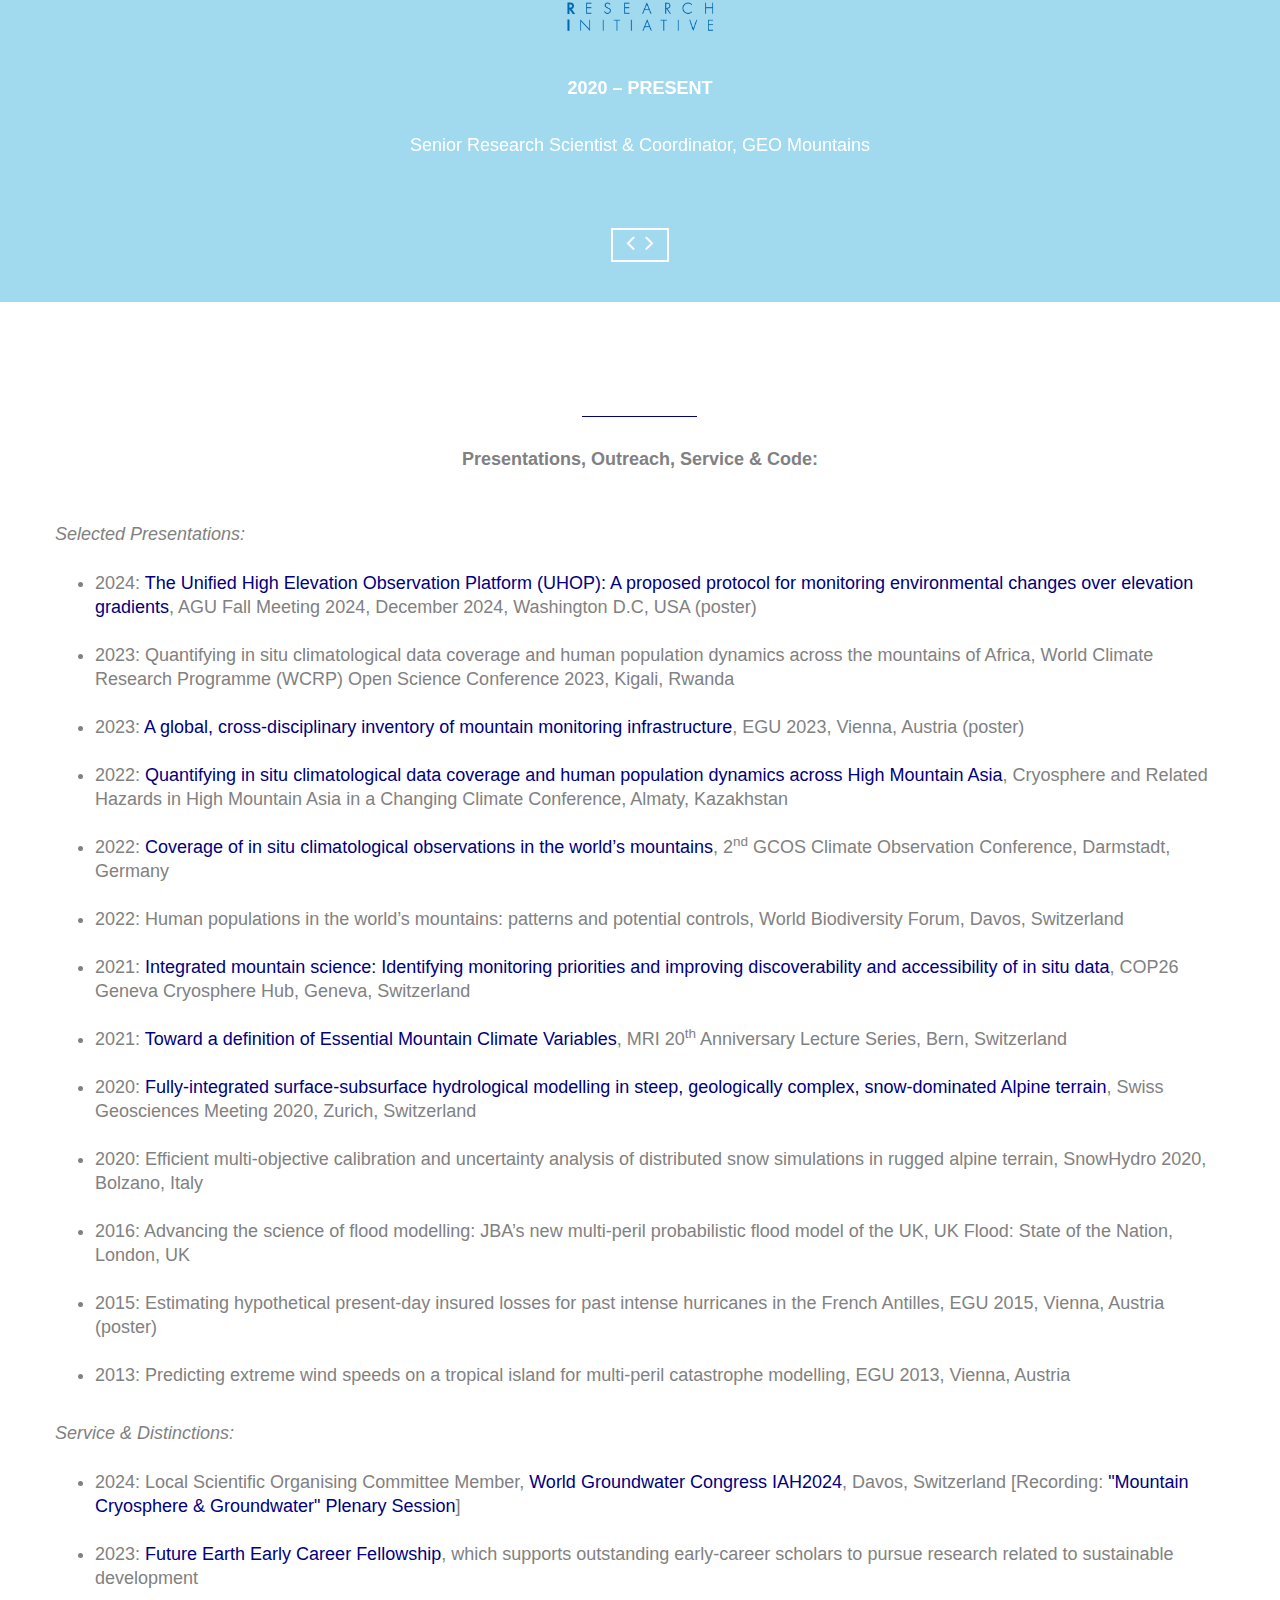
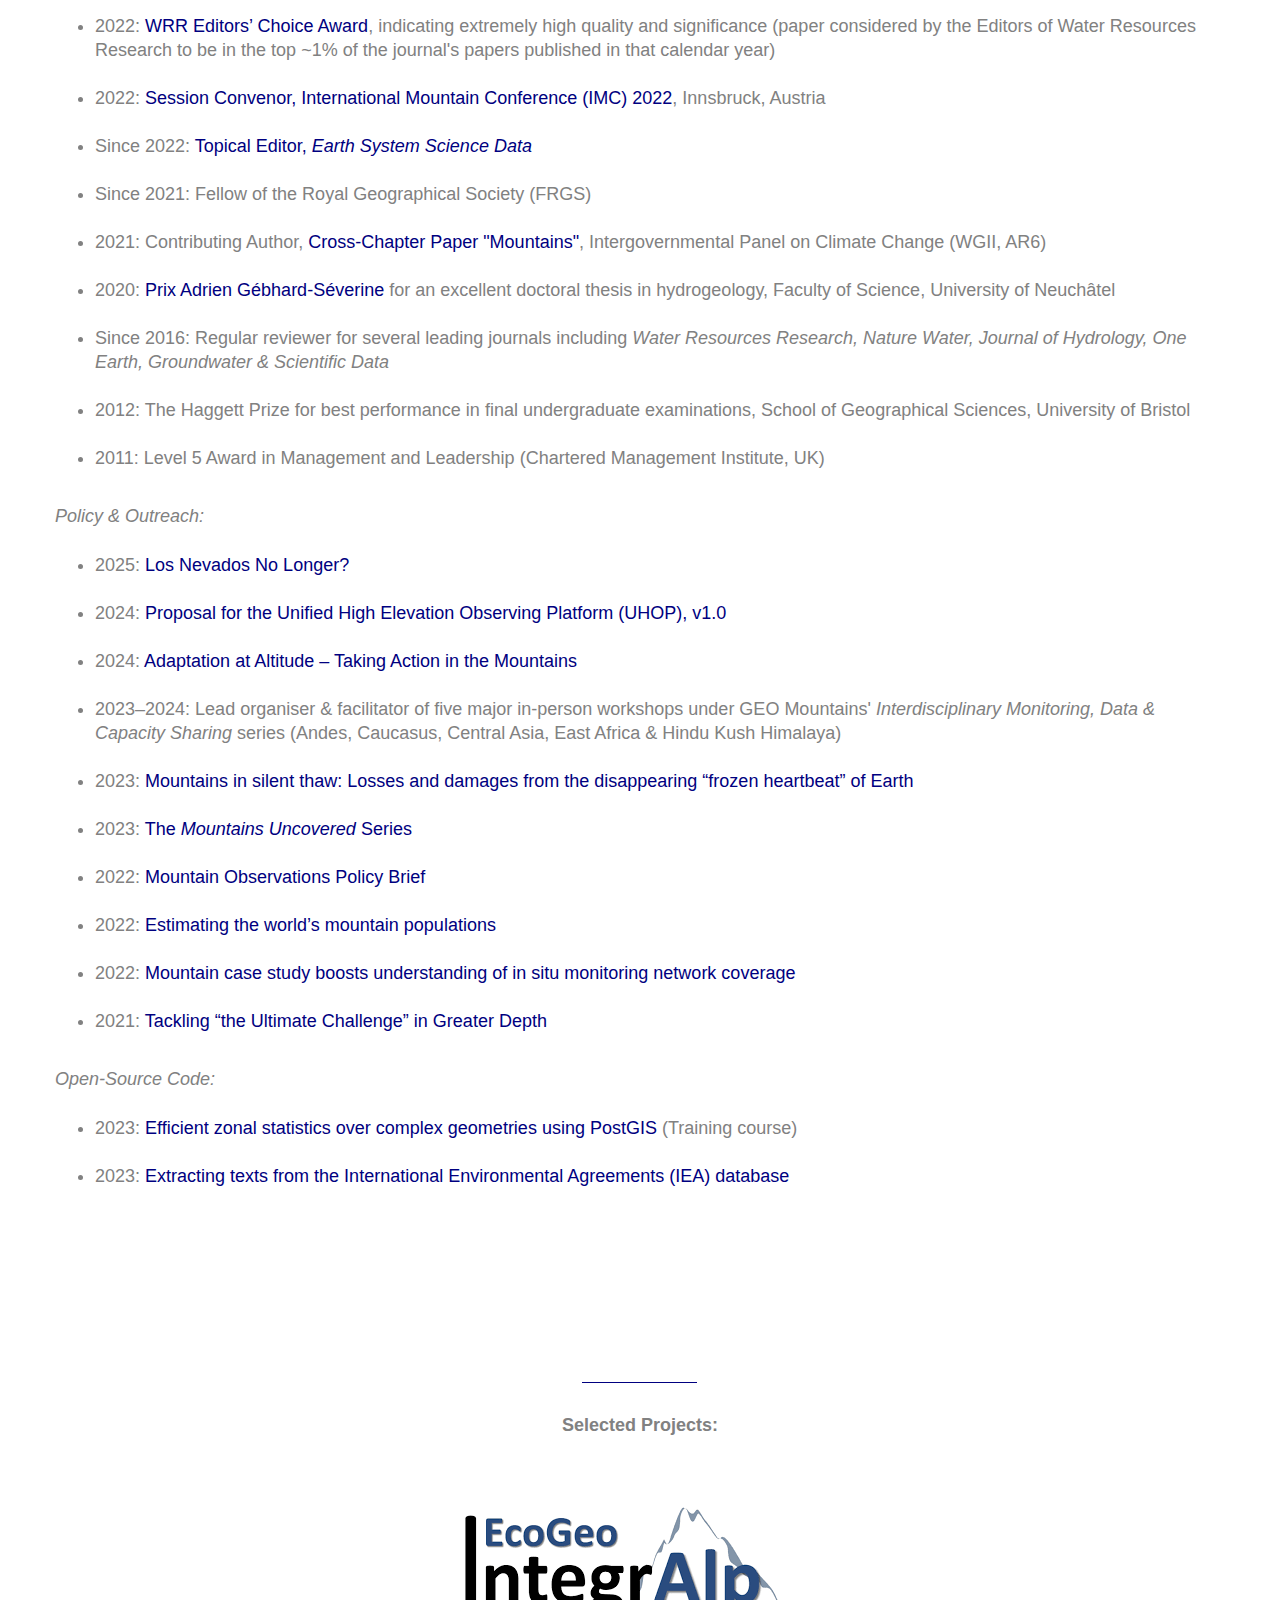
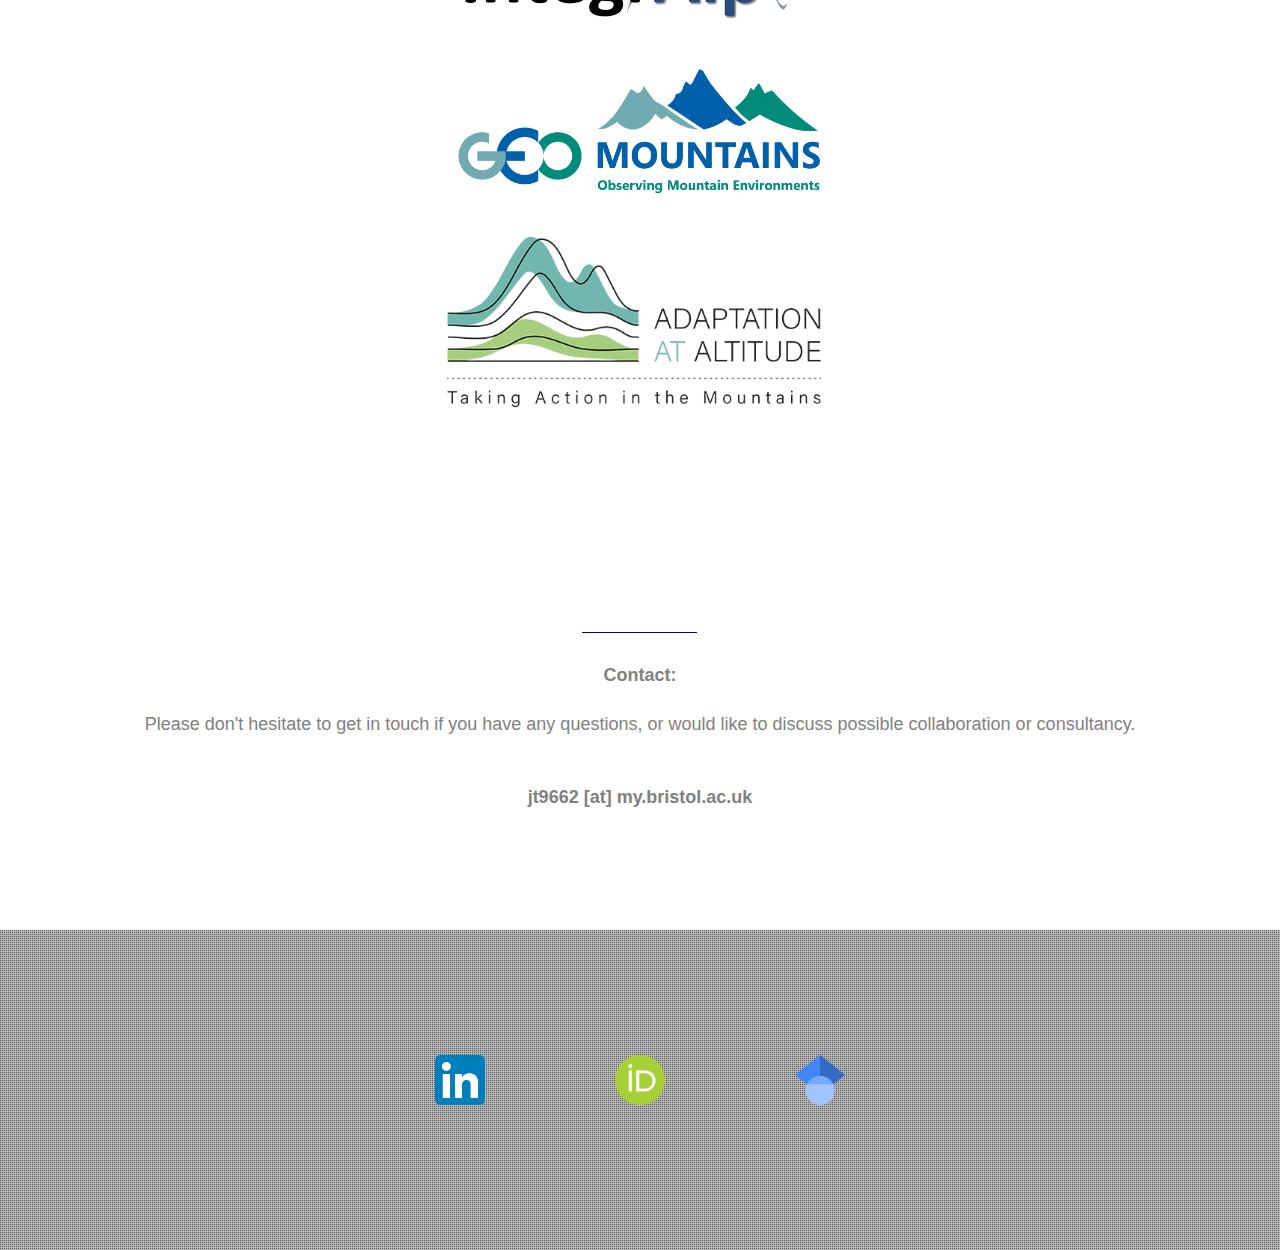
==== commit 919cf946: "updating outreach" ====
--- a/index.html
+++ b/index.html
@@ -427,9 +427,10 @@
 						<i>Policy & Outreach:</i><br>
 						<ul>
 						<p>
+						&nbsp;&nbsp; <li>2025: <a href="https://mountainresearchinitiative.org/blog/los-nevados-no-longer/" style="color:#000080;">Los Nevados No Longer?</a><br>
 						&nbsp;&nbsp; <li>2024: <a href="https://doi.org/10.48620/77051" style="color:#000080;">Proposal for the Unified High Elevation Observing Platform (UHOP), v1.0</a><br>
 						&nbsp;&nbsp; <li>2024: <a href="https://www.youtube.com/watch?v=yZ_W4hU3r_U" style="color:#000080;">Adaptation at Altitude – Taking Action in the Mountains</a><br>
-						&nbsp;&nbsp; <li>2024: <a href="https://mountainresearchinitiative.org/blog/in-the-field-with-geo-mountains-a-reflective-journey-across-the-caucasus-central-asian-east-africa-himalayas-and-andes-mountains/" style="color:#000080;">In the field with GEO Mountains</a><br>
+						<!-- &nbsp;&nbsp; <li>2024: <a href="https://mountainresearchinitiative.org/blog/in-the-field-with-geo-mountains-a-reflective-journey-across-the-caucasus-central-asian-east-africa-himalayas-and-andes-mountains/" style="color:#000080;">In the field with GEO Mountains</a><br>-->
 						&nbsp;&nbsp; <li>2023–2024: Lead organiser & facilitator of five major in-person workshops under GEO Mountains' <i>Interdisciplinary Monitoring, Data & Capacity Sharing</i> series (Andes, Caucasus, Central Asia, East Africa & Hindu Kush Himalaya)</a><br>
 						&nbsp;&nbsp; <li>2023: <a href="https://wedocs.unep.org/bitstream/handle/20.500.11822/43838/AGR23_case_study_04.pdf?sequence=3&isAllowed=y" style="color:#000080;">Mountains in silent thaw: Losses and damages from the disappearing “frozen heartbeat” of Earth</a><br>
 						&nbsp;&nbsp; <li>2023: <a href="https://zenodo.org/record/8010166" style="color:#000080;">The <i>Mountains Uncovered</i> Series</a><br>
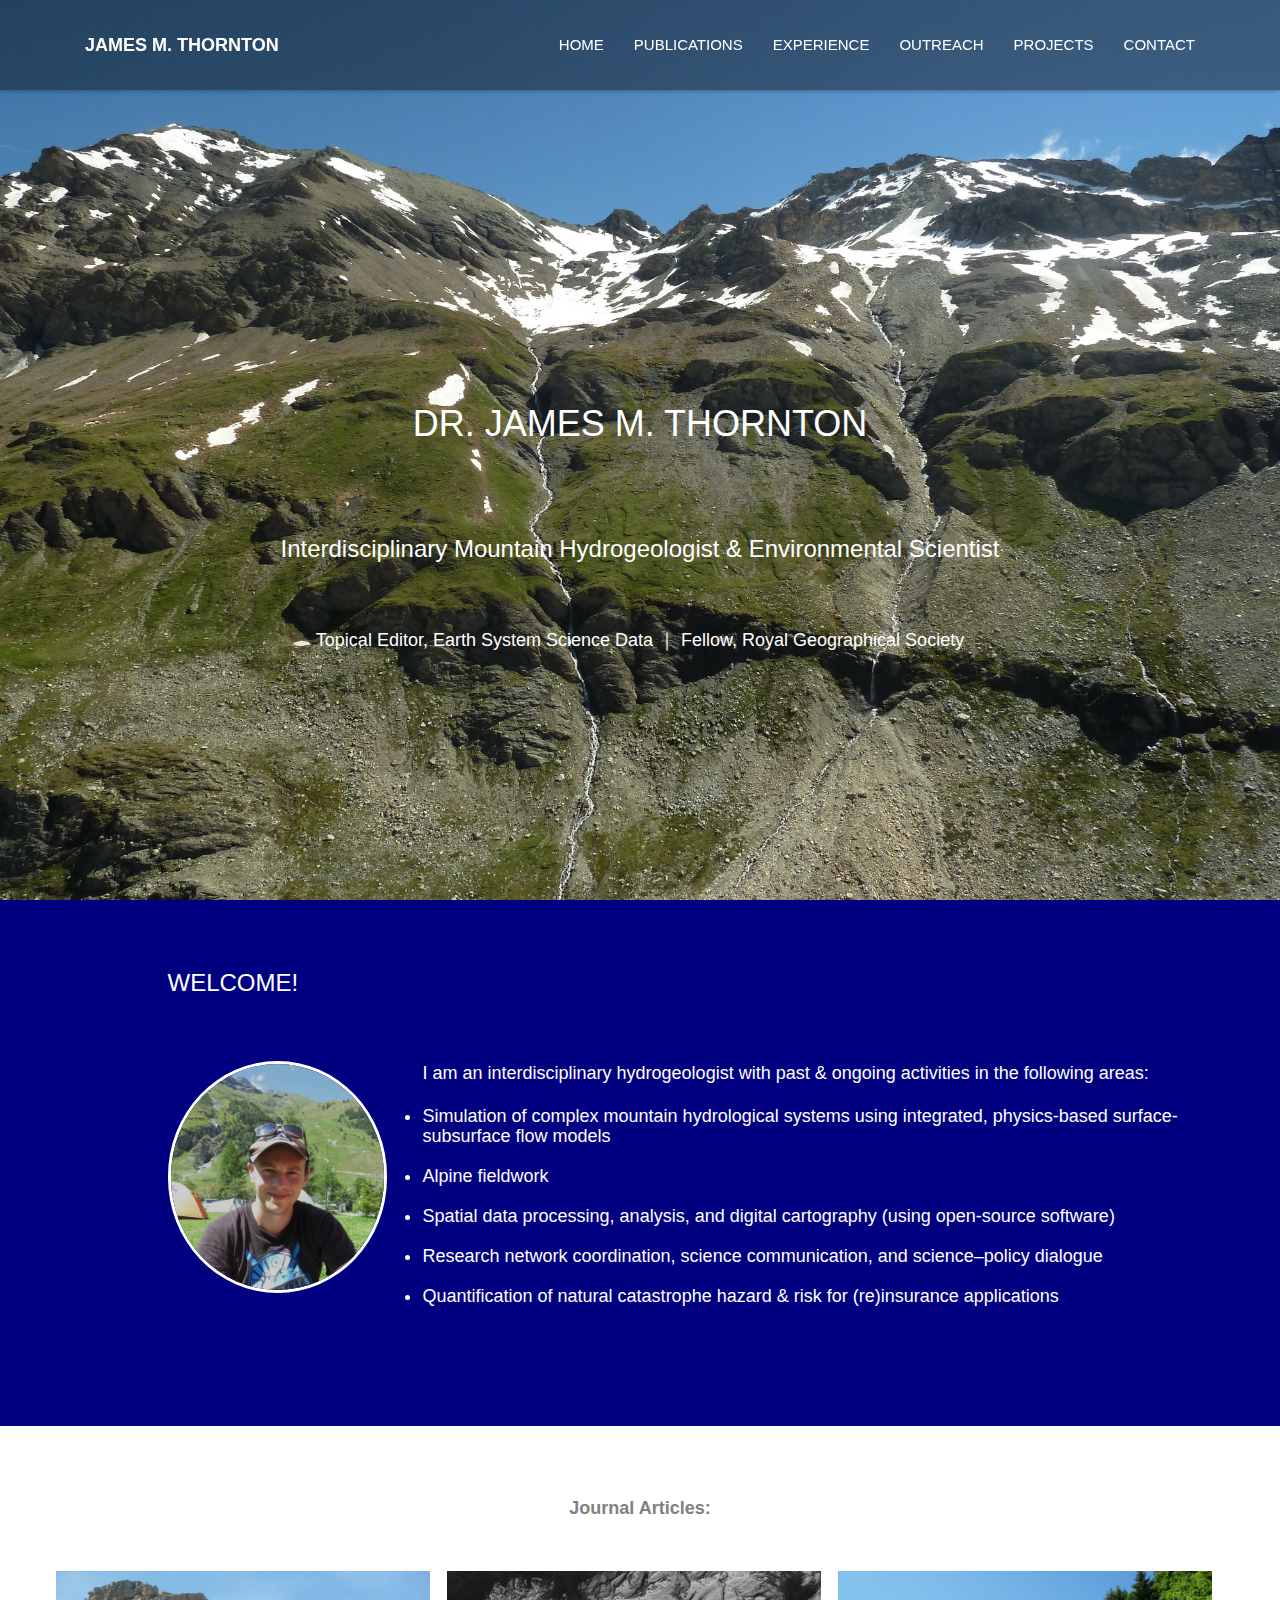
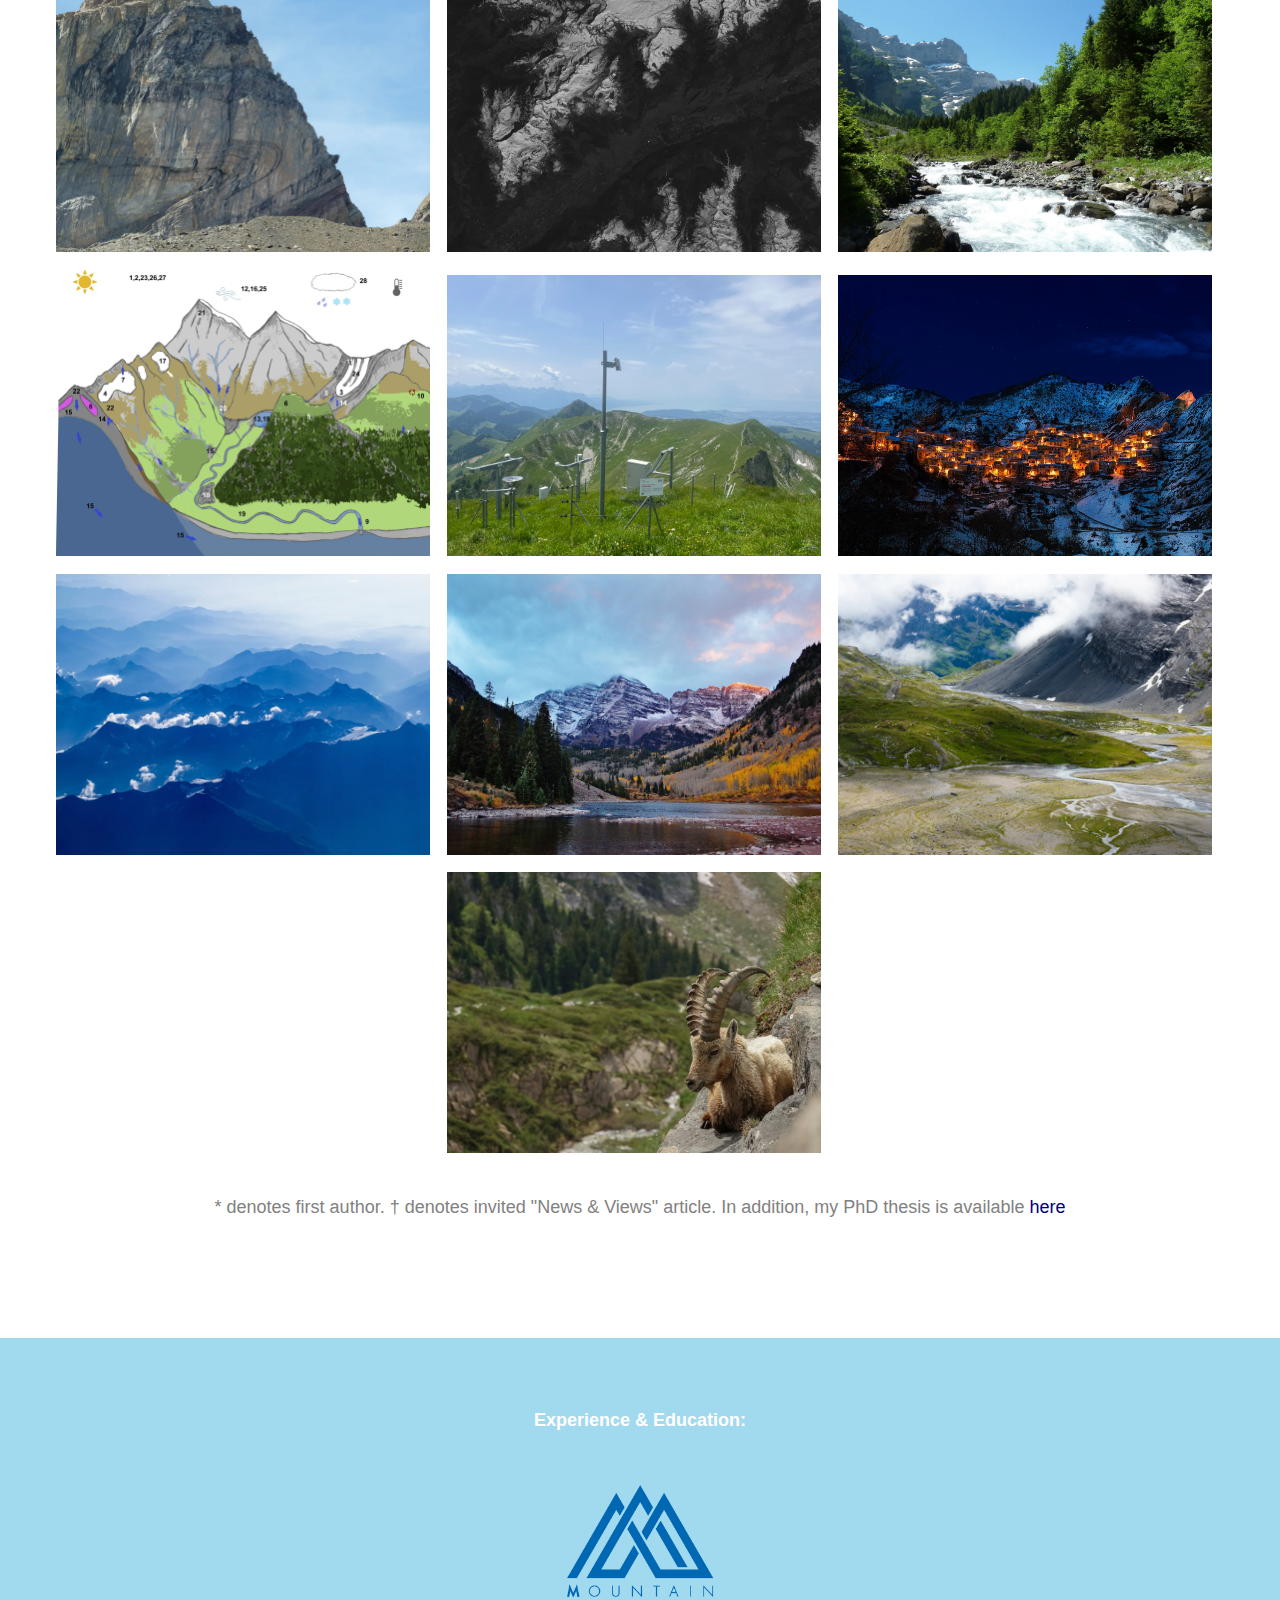
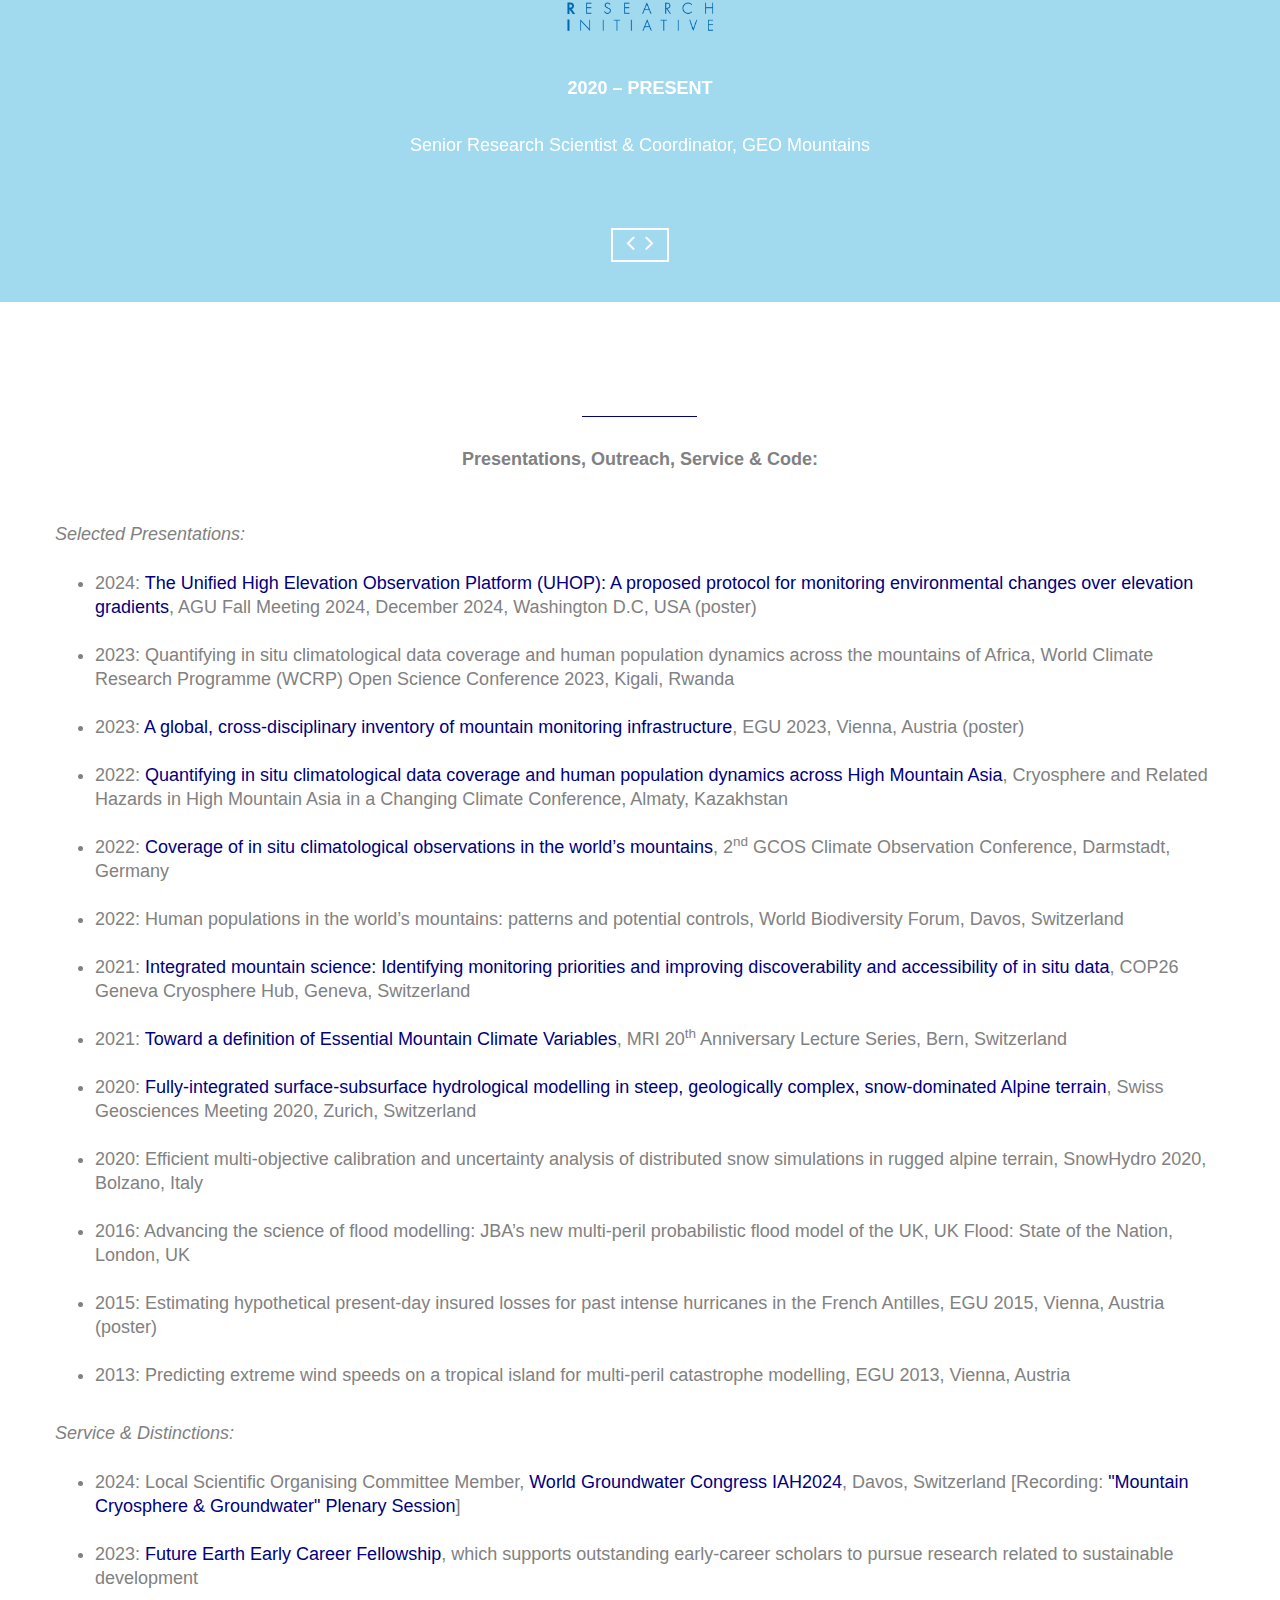
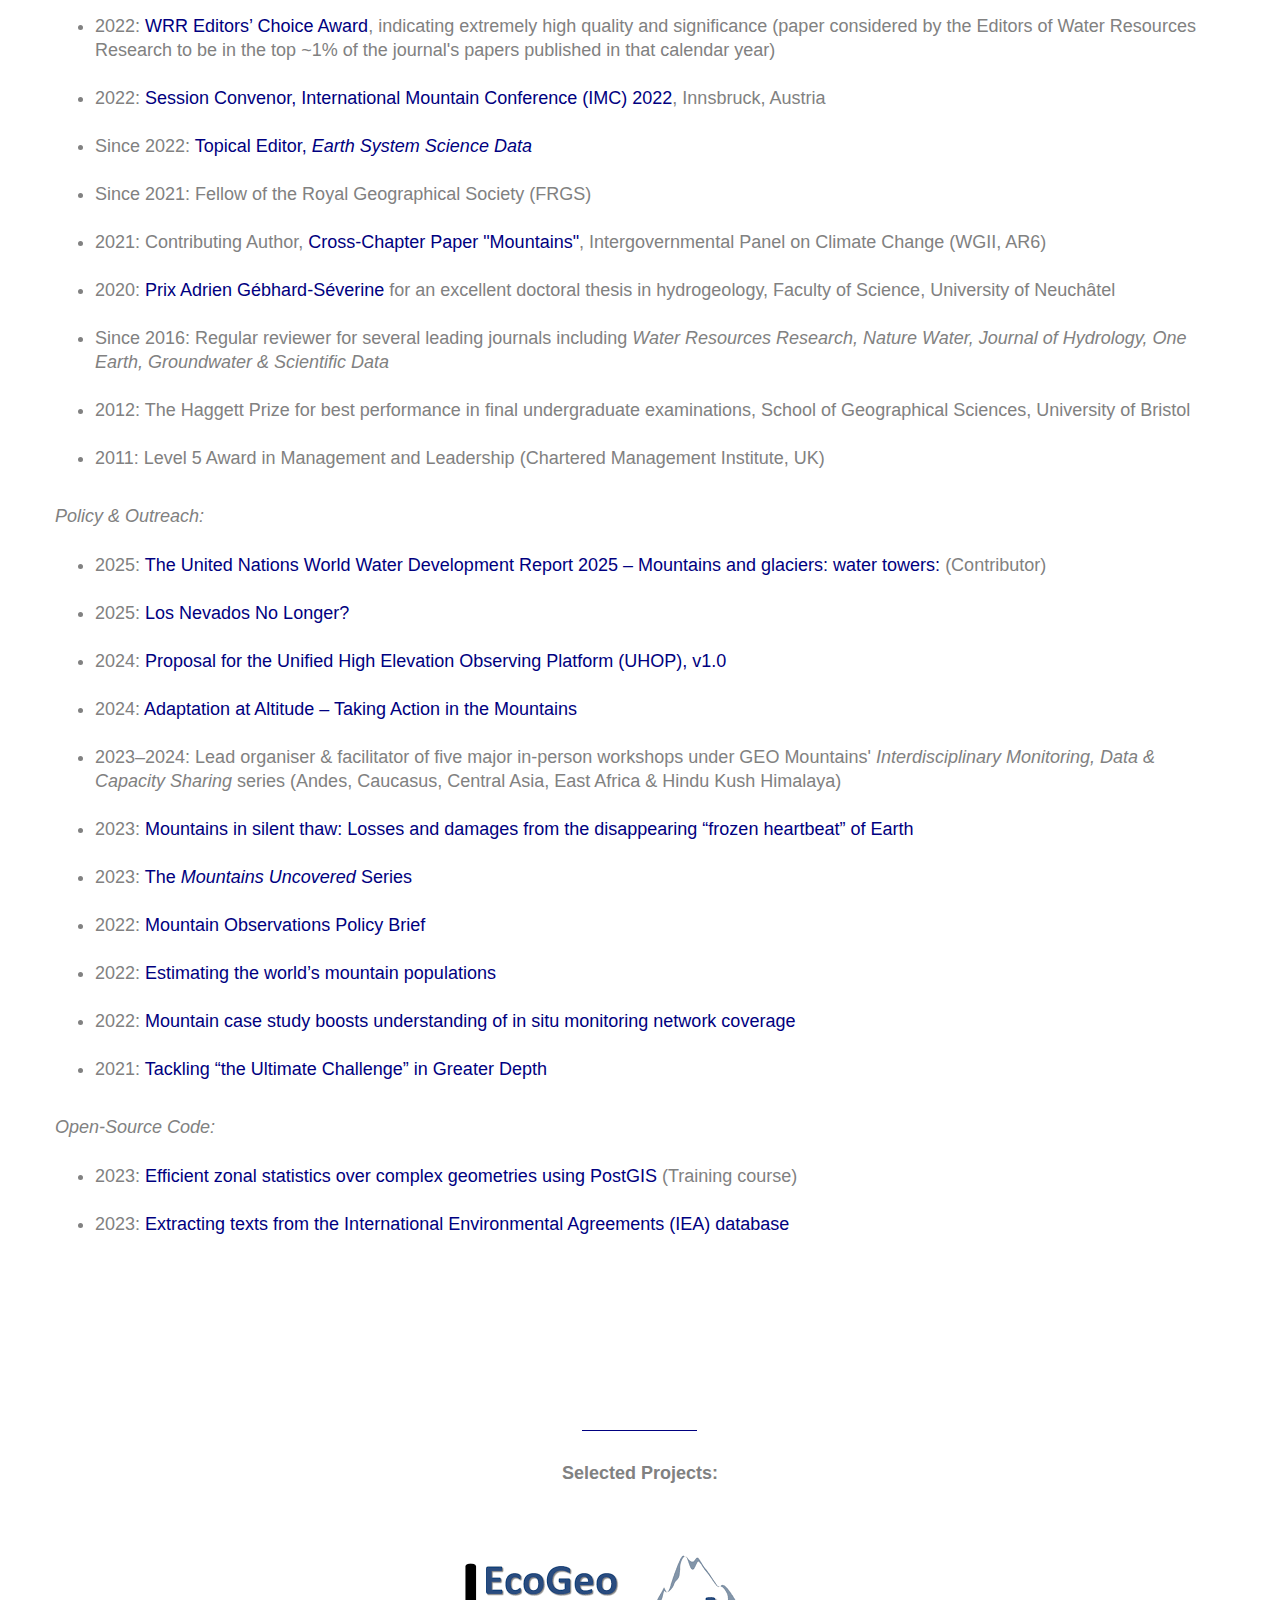
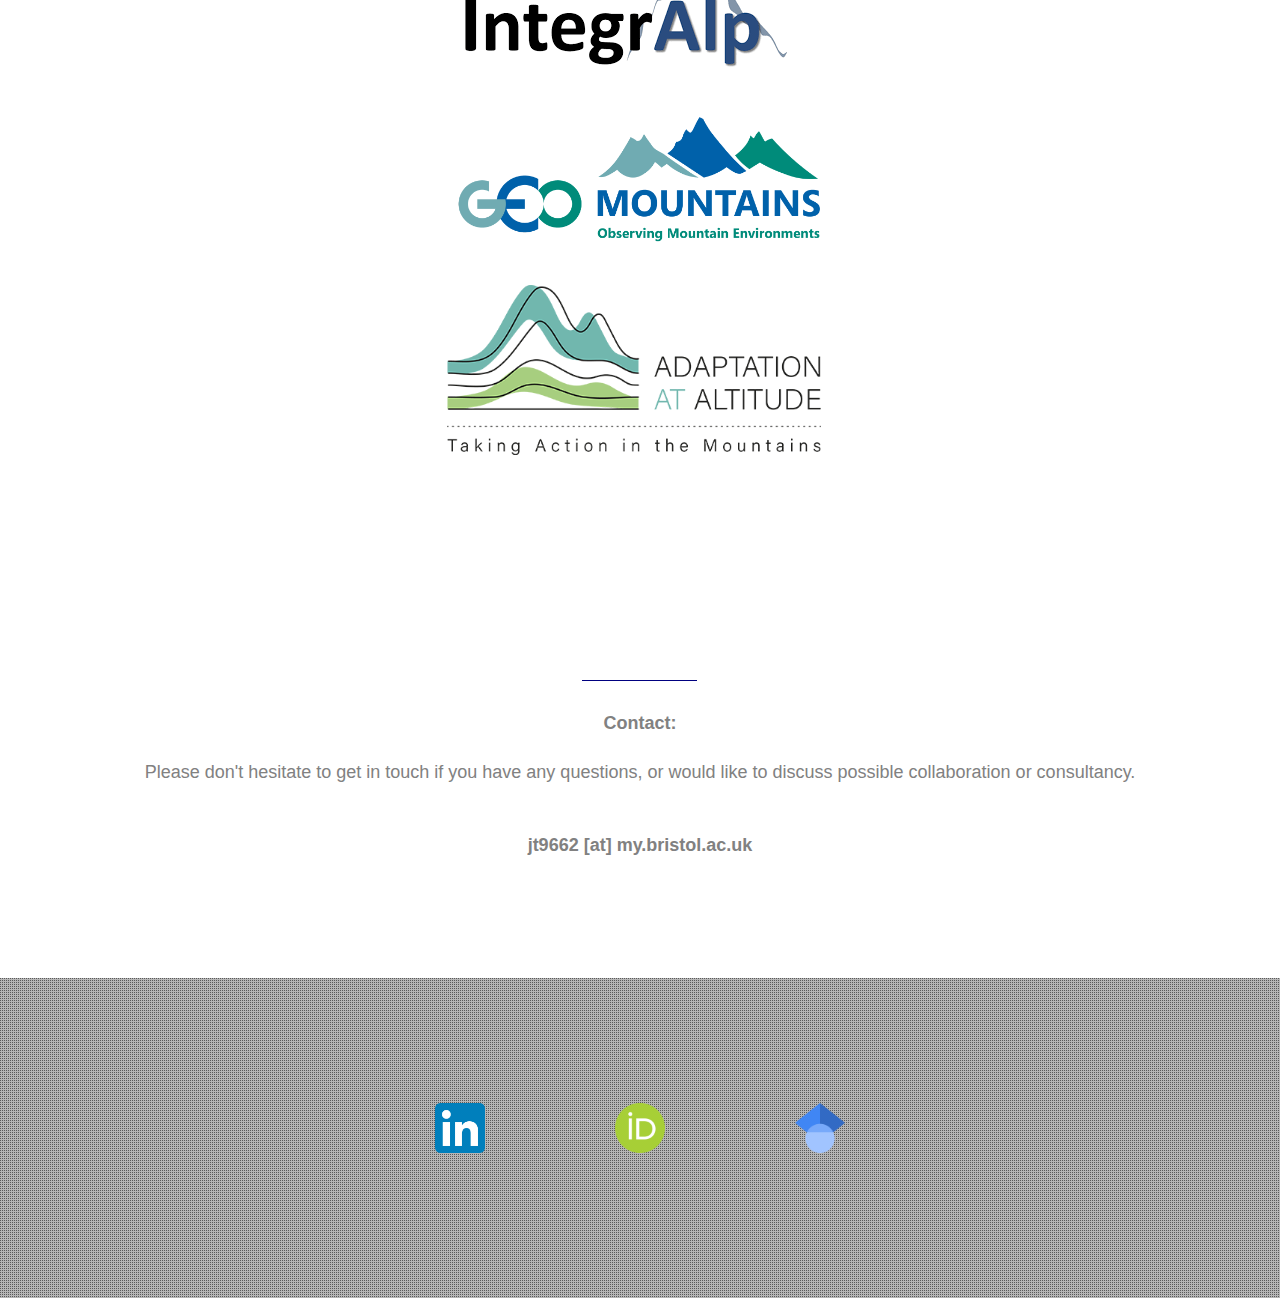
==== commit 965f2108: "adding UN report" ====
--- a/index.html
+++ b/index.html
@@ -427,6 +427,7 @@
 						<i>Policy & Outreach:</i><br>
 						<ul>
 						<p>
+						&nbsp;&nbsp; <li>2025: <a href="https://unesdoc.unesco.org/ark:/48223/pf0000393070" style="color:#000080;">The United Nations World Water Development Report 2025 – Mountains and glaciers: water towers: </a> (Contributor)<br>
 						&nbsp;&nbsp; <li>2025: <a href="https://mountainresearchinitiative.org/blog/los-nevados-no-longer/" style="color:#000080;">Los Nevados No Longer?</a><br>
 						&nbsp;&nbsp; <li>2024: <a href="https://doi.org/10.48620/77051" style="color:#000080;">Proposal for the Unified High Elevation Observing Platform (UHOP), v1.0</a><br>
 						&nbsp;&nbsp; <li>2024: <a href="https://www.youtube.com/watch?v=yZ_W4hU3r_U" style="color:#000080;">Adaptation at Altitude – Taking Action in the Mountains</a><br>
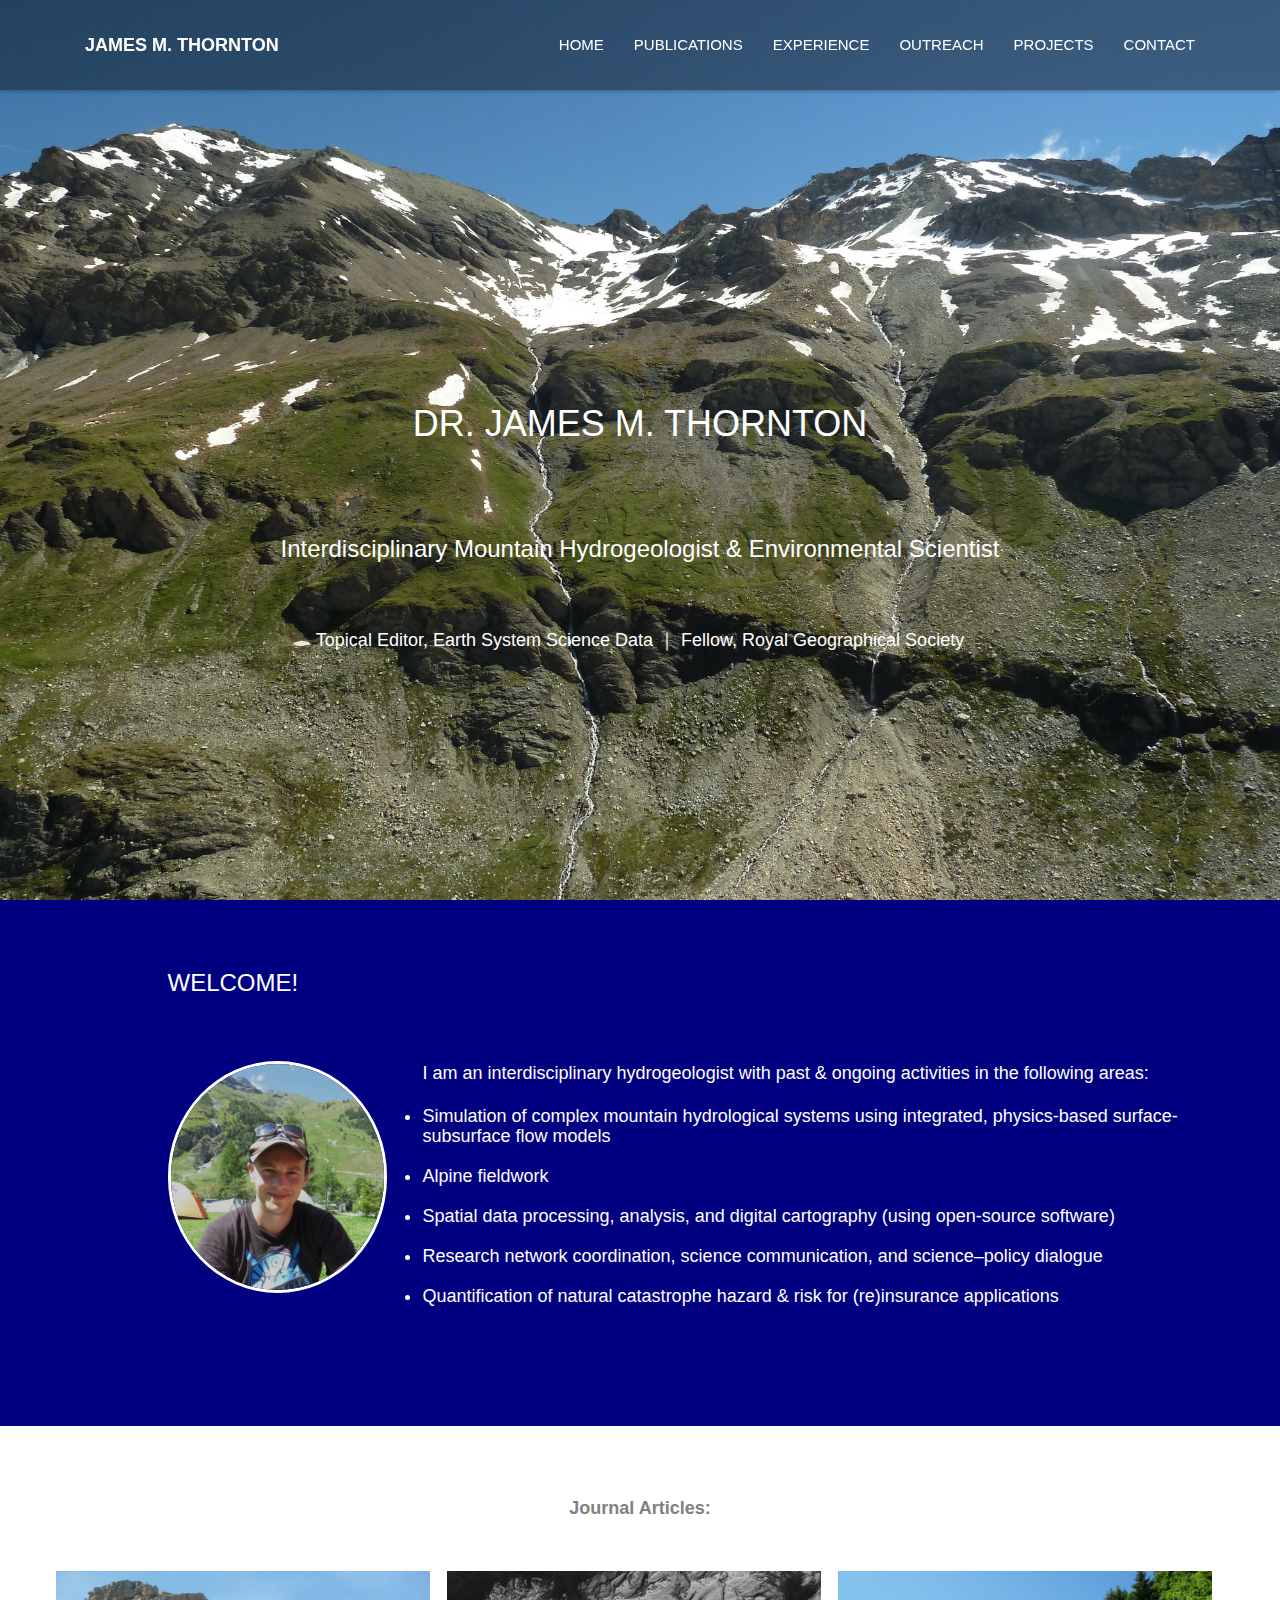
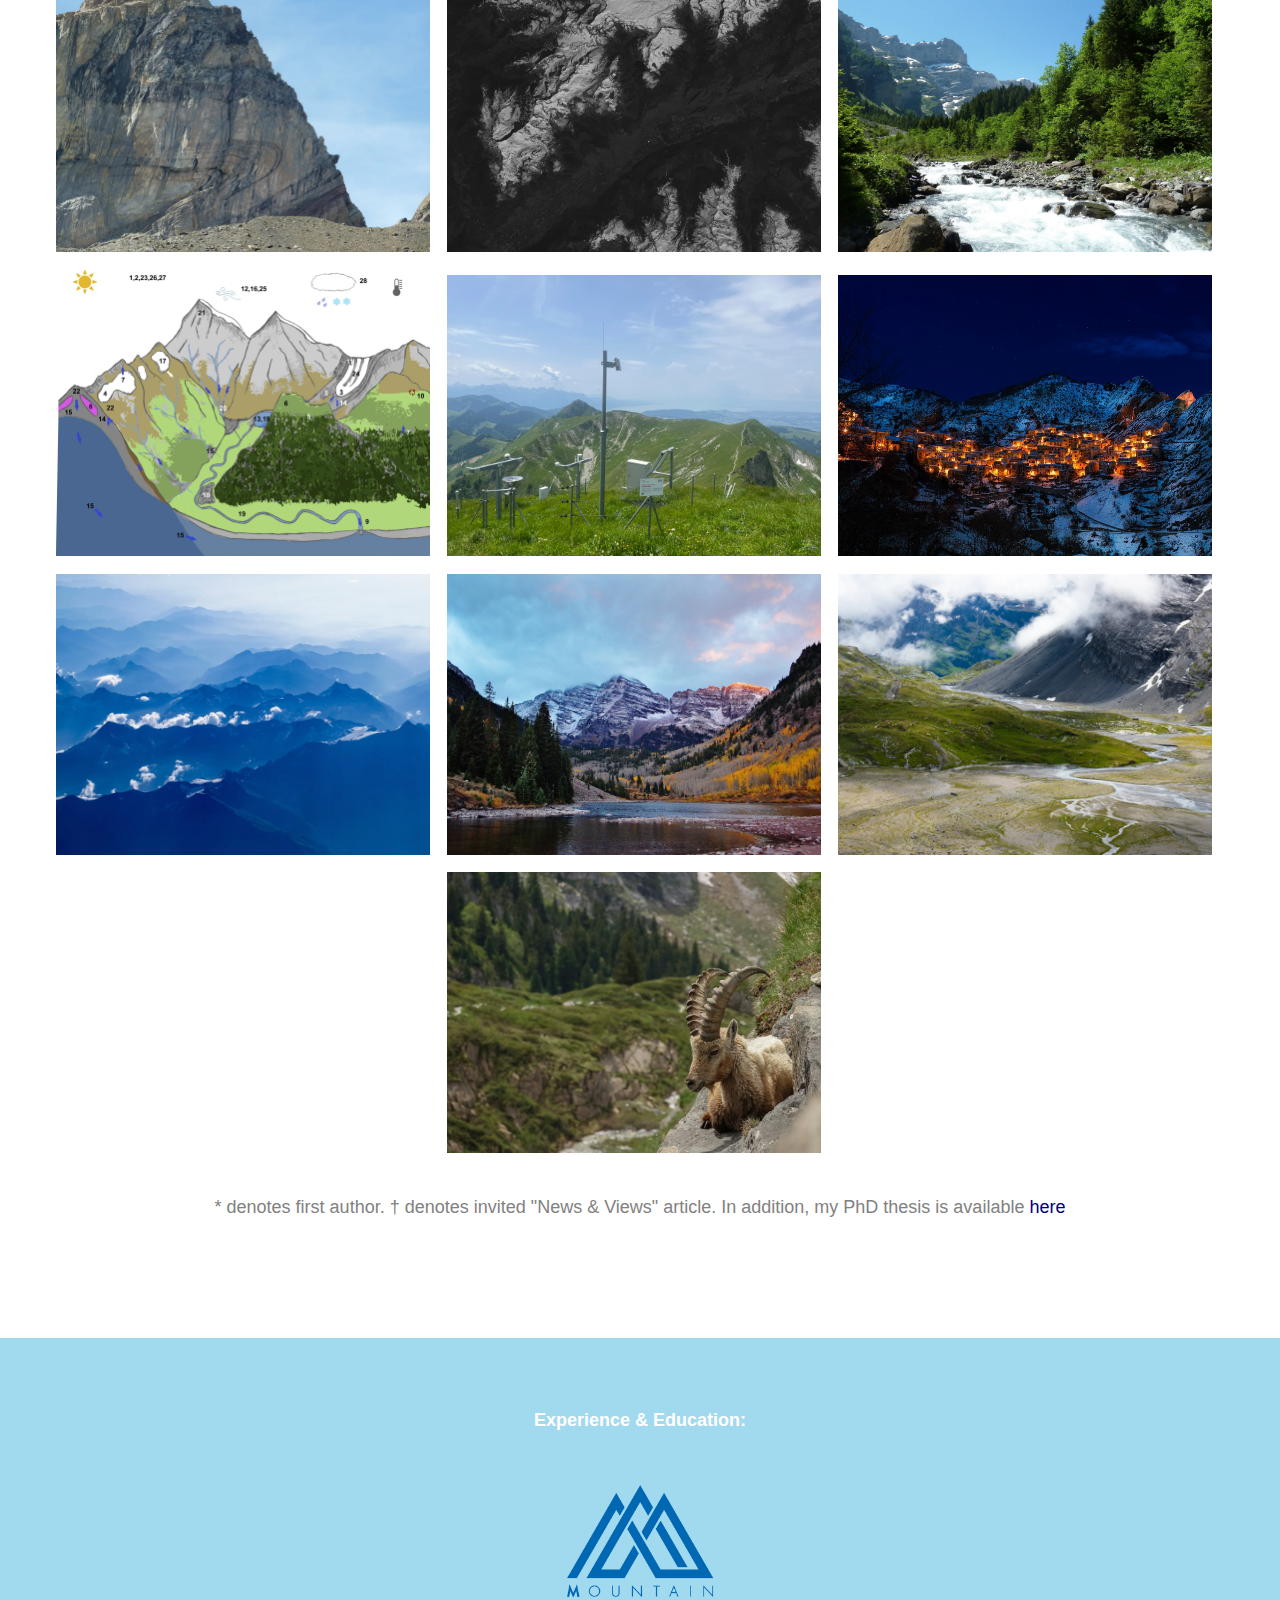
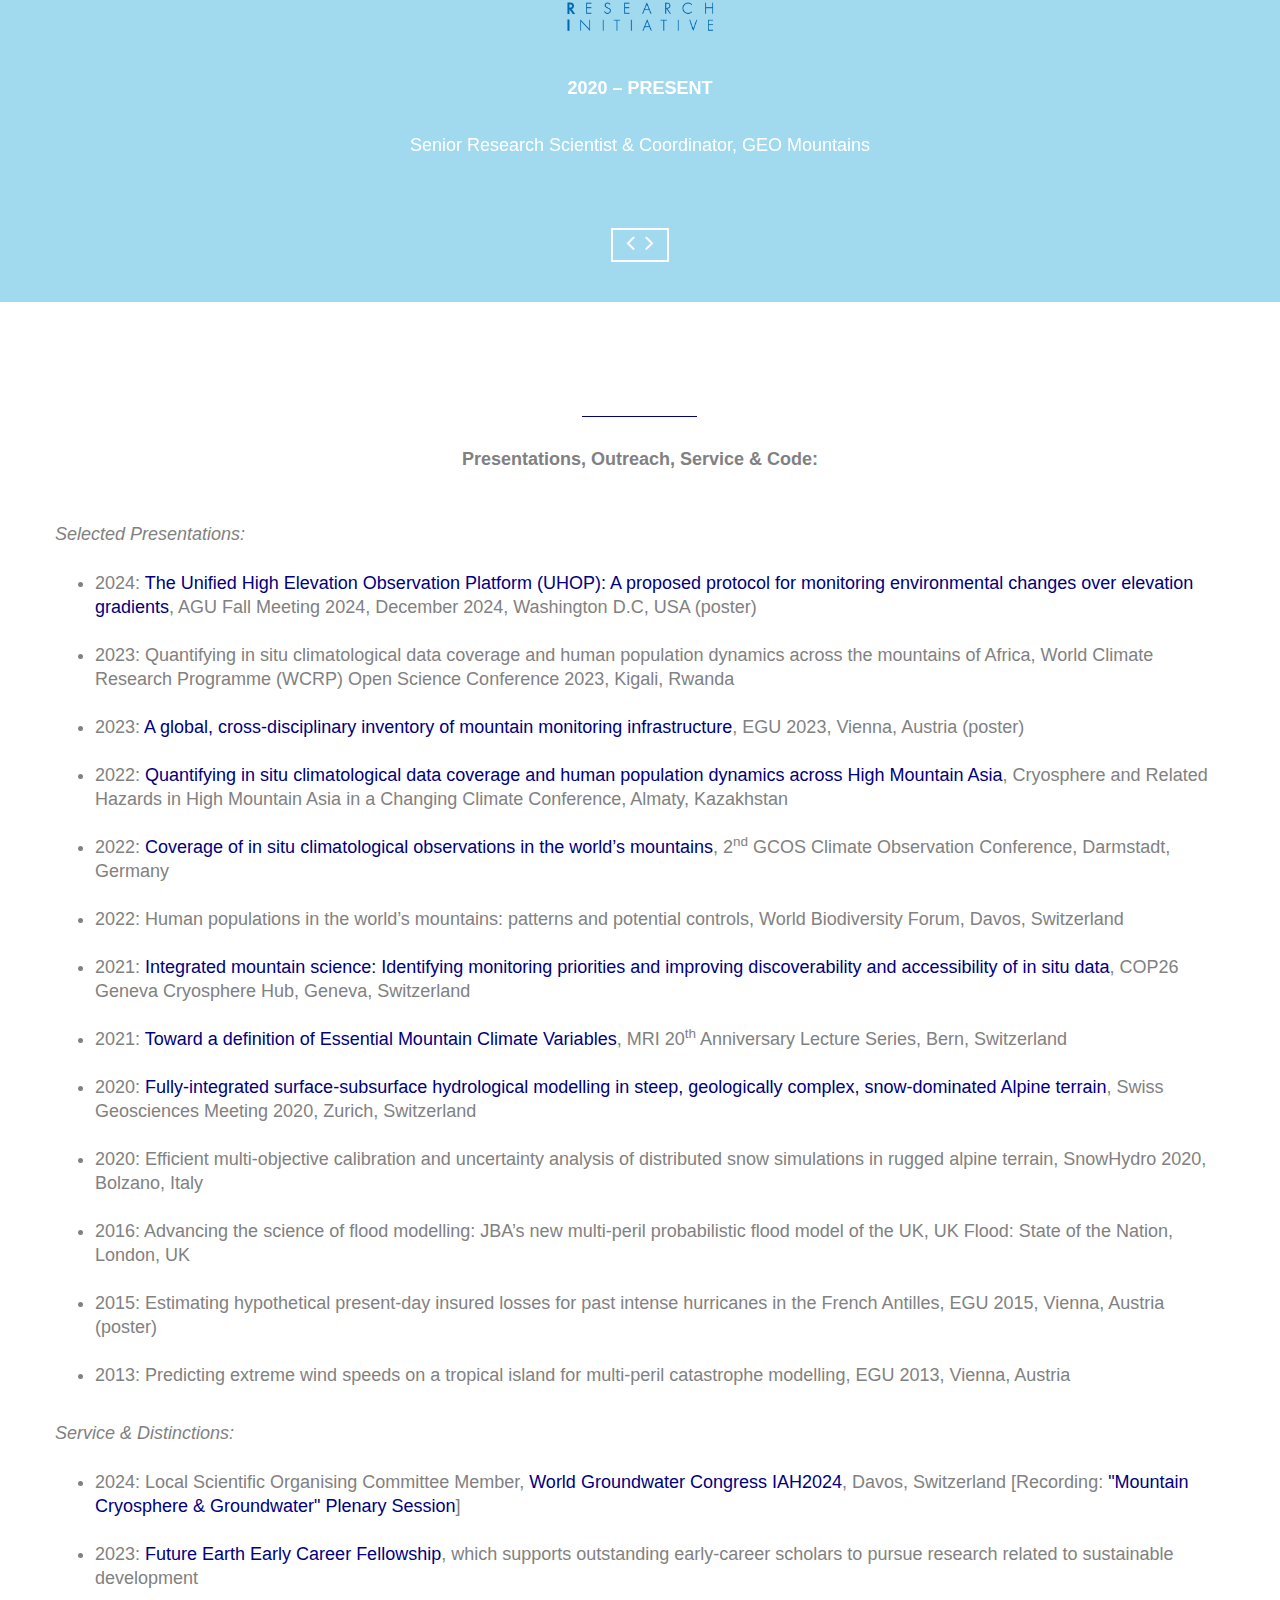
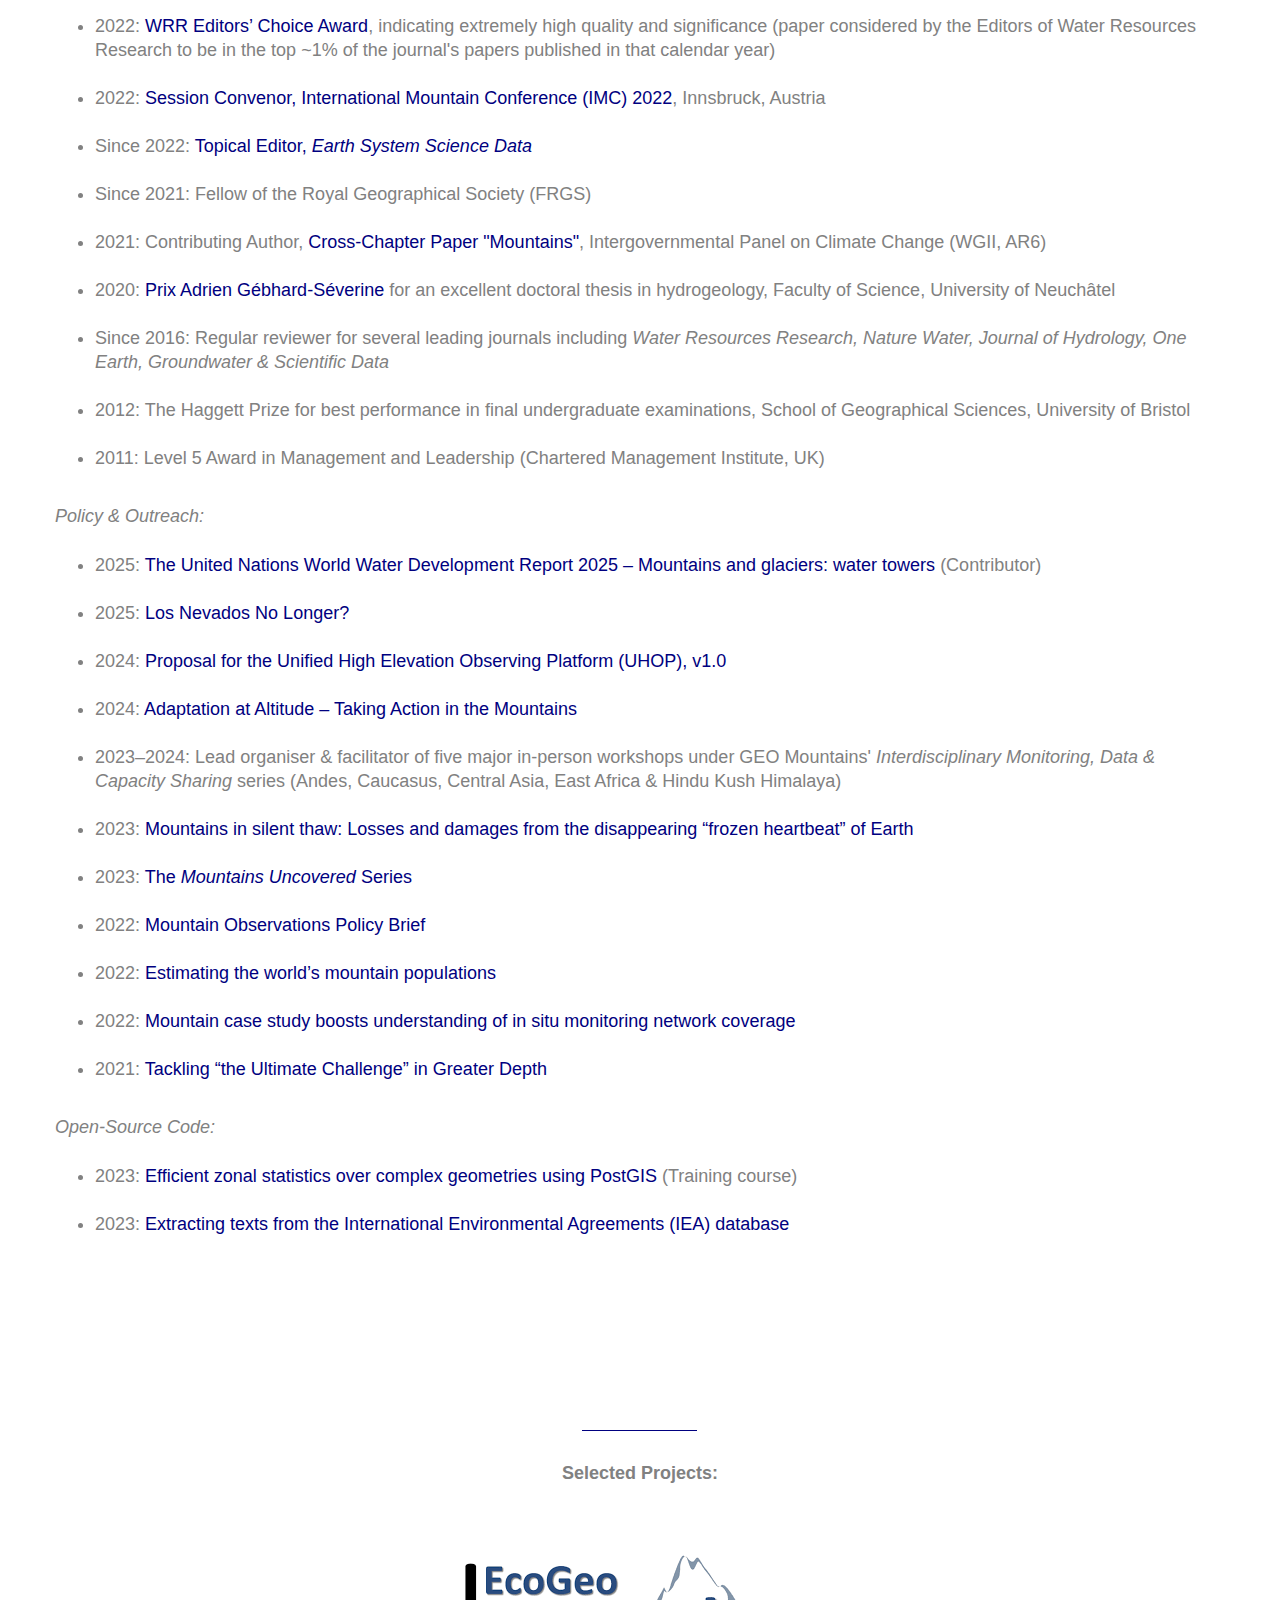
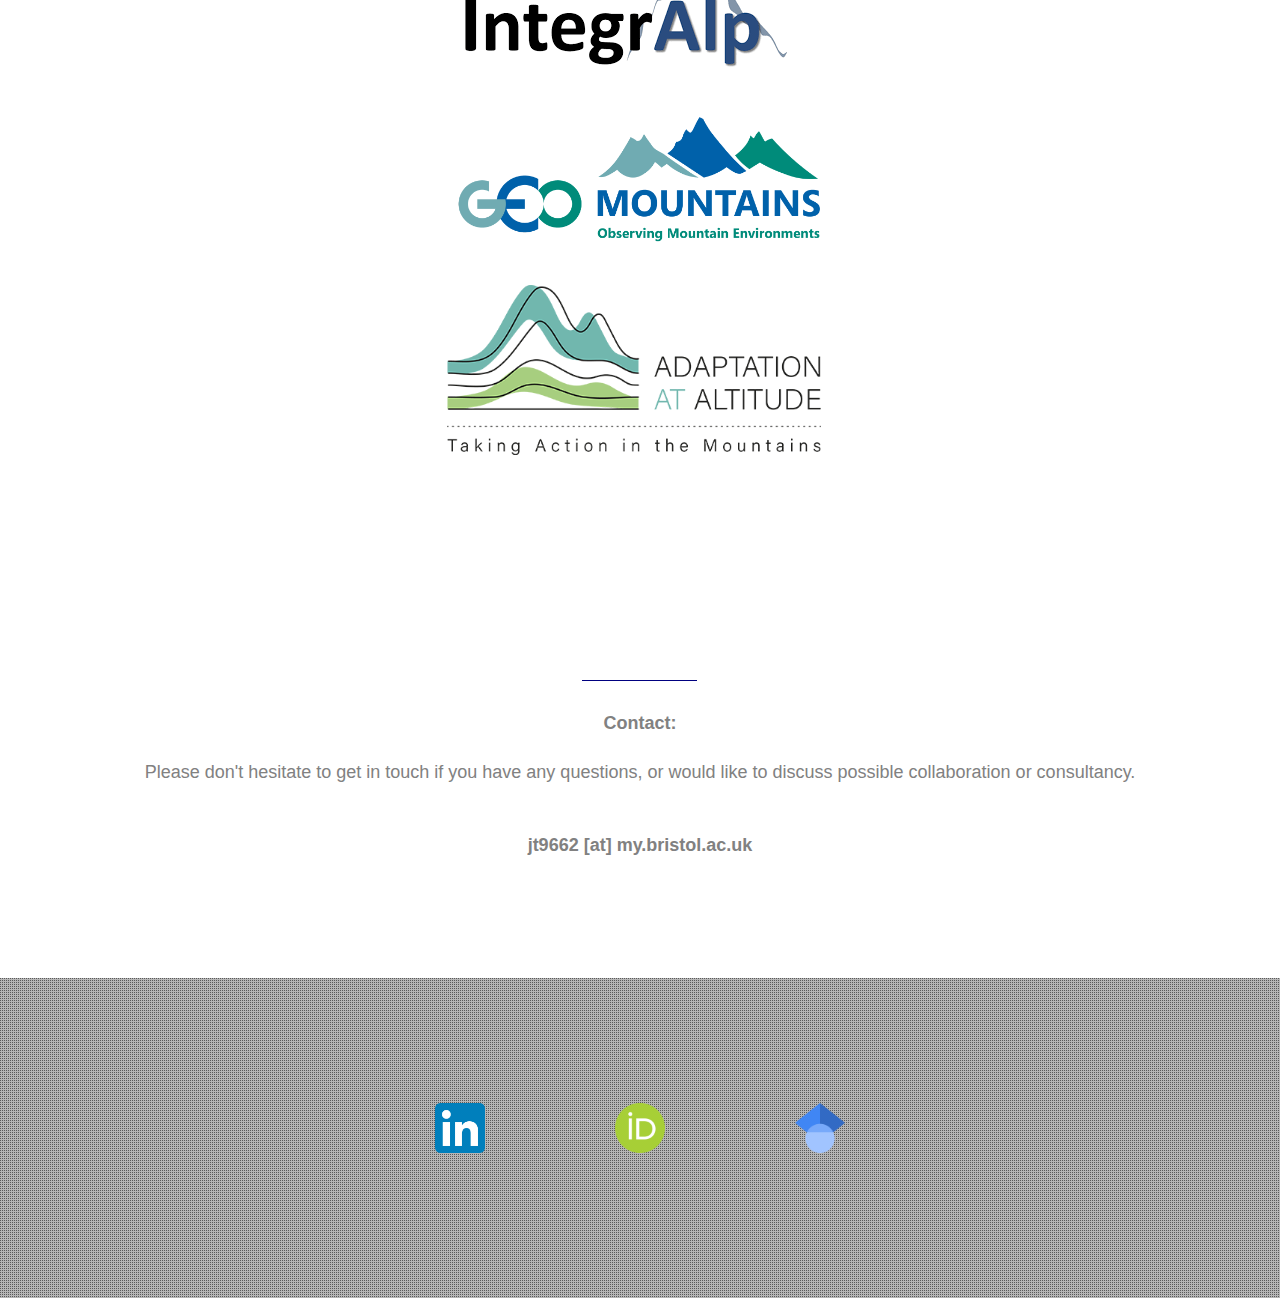
==== commit 909daef3: "adding UN report 2" ====
--- a/index.html
+++ b/index.html
@@ -427,7 +427,7 @@
 						<i>Policy & Outreach:</i><br>
 						<ul>
 						<p>
-						&nbsp;&nbsp; <li>2025: <a href="https://unesdoc.unesco.org/ark:/48223/pf0000393070" style="color:#000080;">The United Nations World Water Development Report 2025 – Mountains and glaciers: water towers: </a> (Contributor)<br>
+						&nbsp;&nbsp; <li>2025: <a href="https://unesdoc.unesco.org/ark:/48223/pf0000393070" style="color:#000080;">The United Nations World Water Development Report 2025 – Mountains and glaciers: water towers </a> (Contributor)<br>
 						&nbsp;&nbsp; <li>2025: <a href="https://mountainresearchinitiative.org/blog/los-nevados-no-longer/" style="color:#000080;">Los Nevados No Longer?</a><br>
 						&nbsp;&nbsp; <li>2024: <a href="https://doi.org/10.48620/77051" style="color:#000080;">Proposal for the Unified High Elevation Observing Platform (UHOP), v1.0</a><br>
 						&nbsp;&nbsp; <li>2024: <a href="https://www.youtube.com/watch?v=yZ_W4hU3r_U" style="color:#000080;">Adaptation at Altitude – Taking Action in the Mountains</a><br>
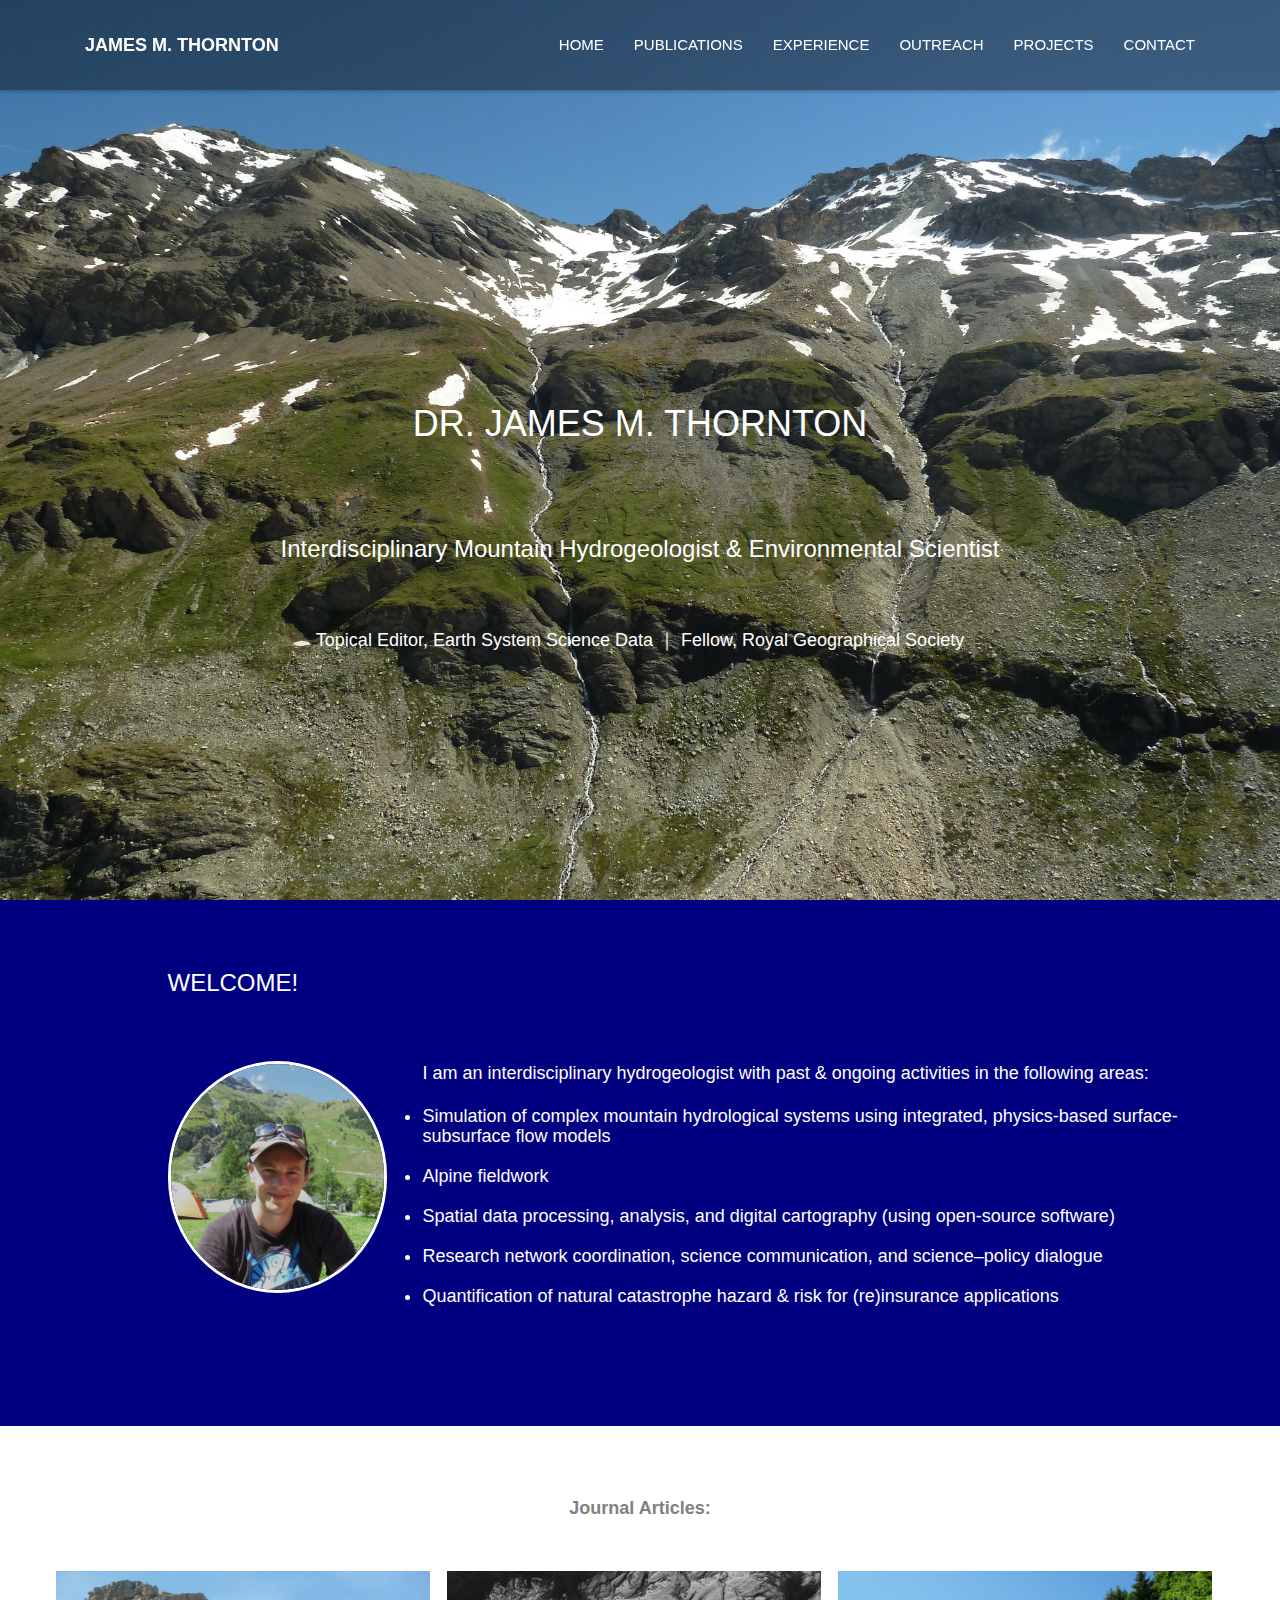
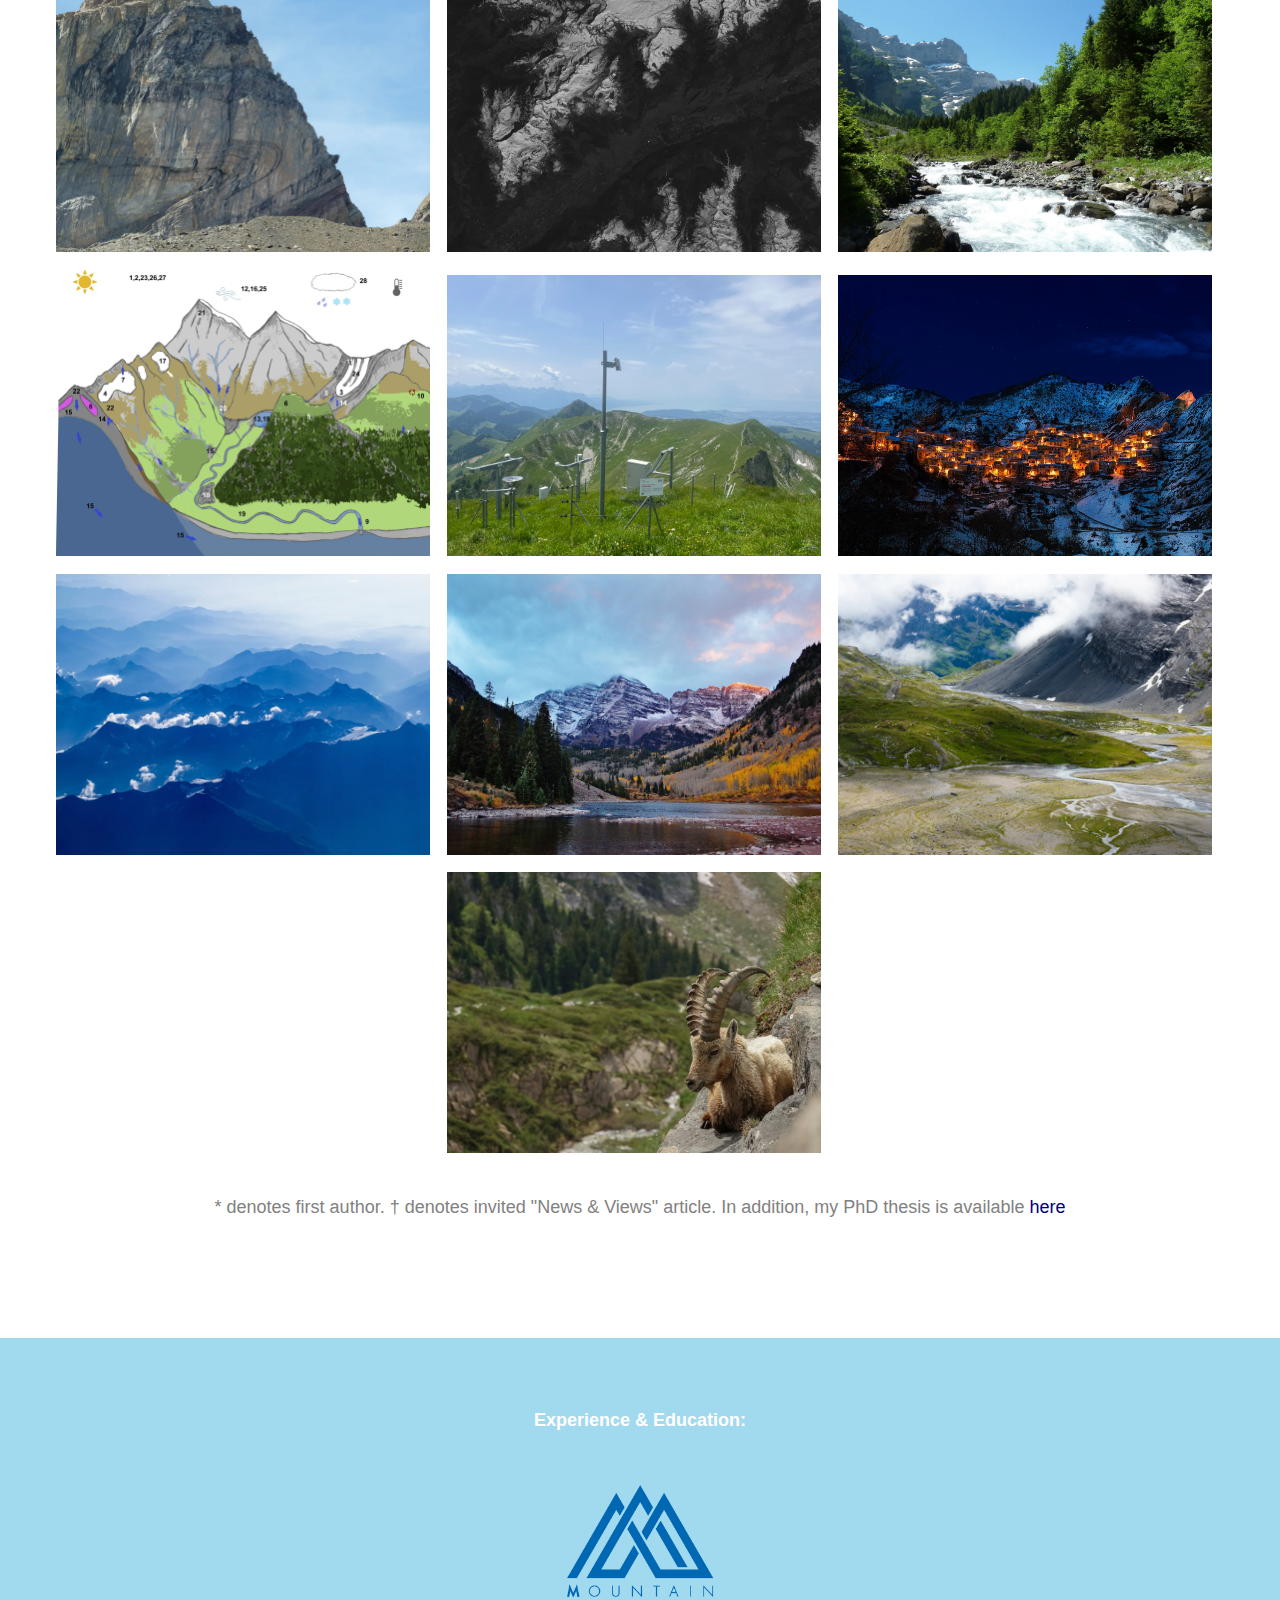
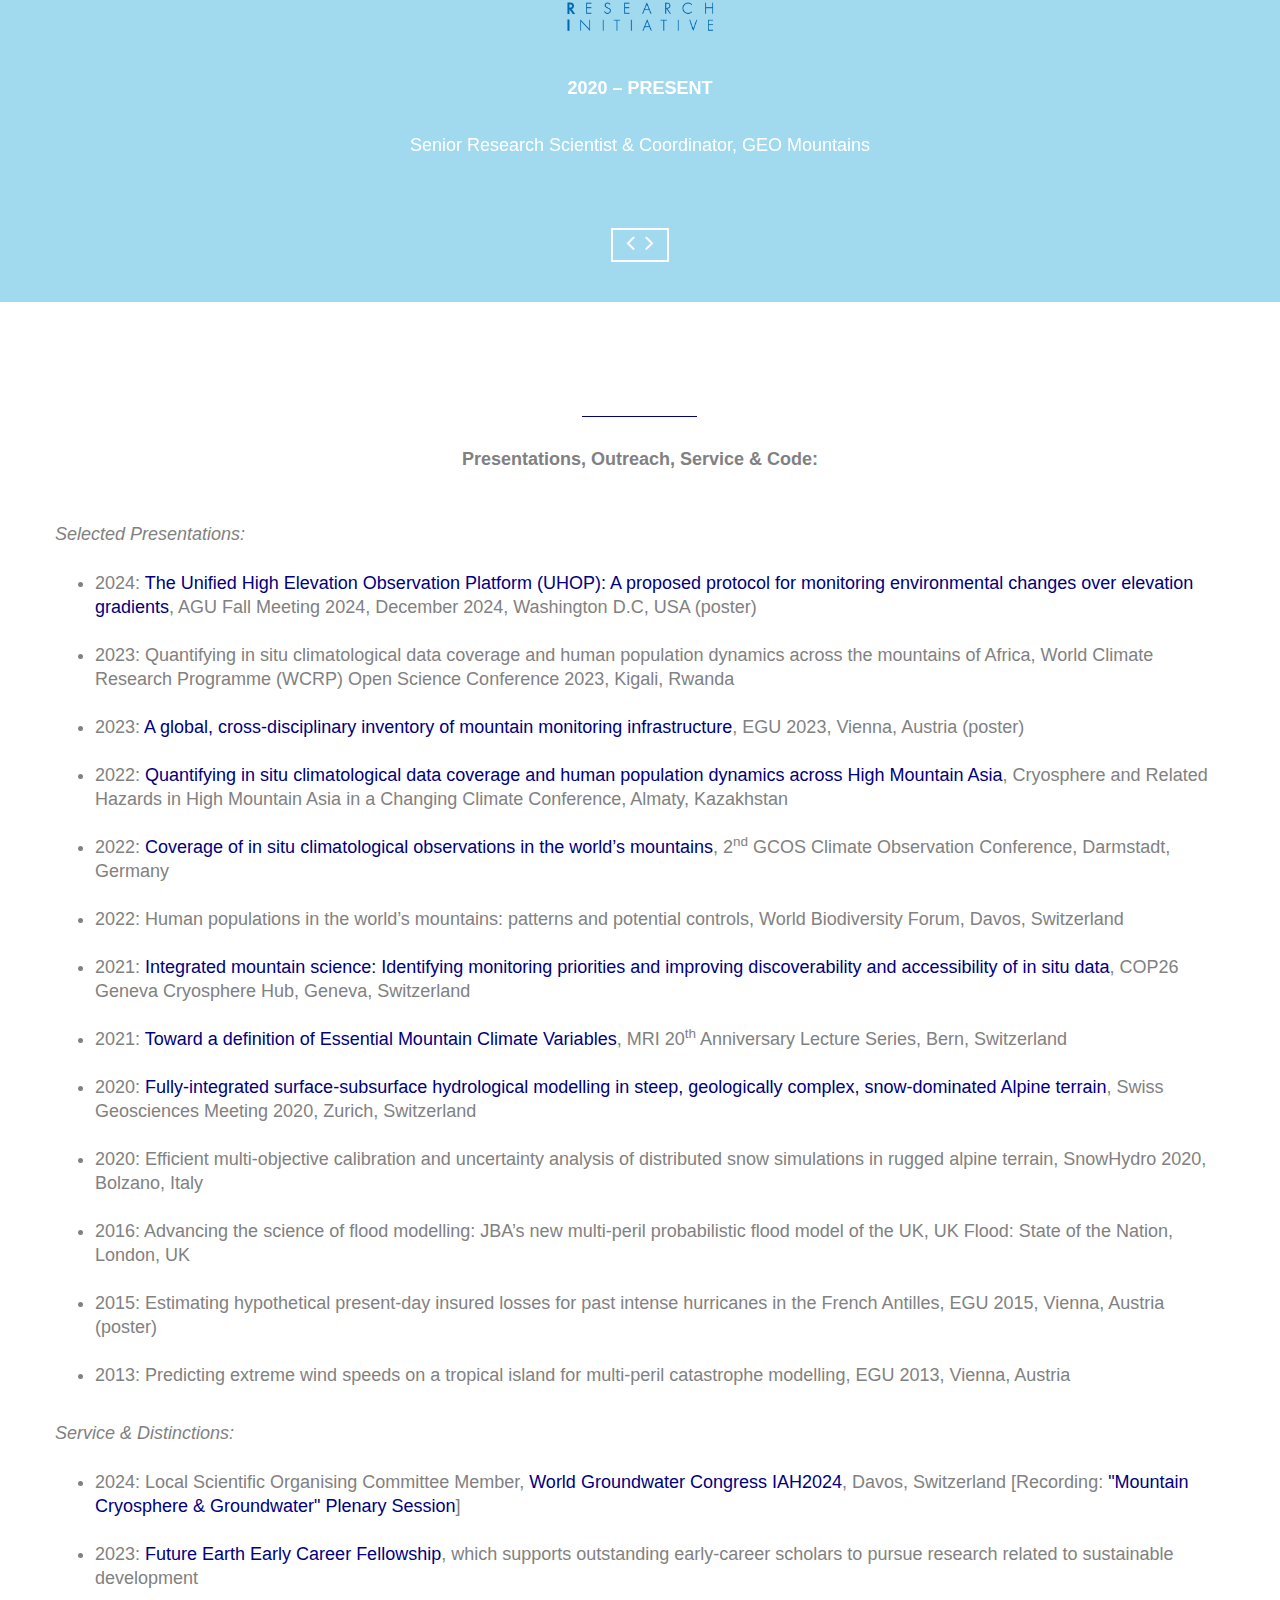
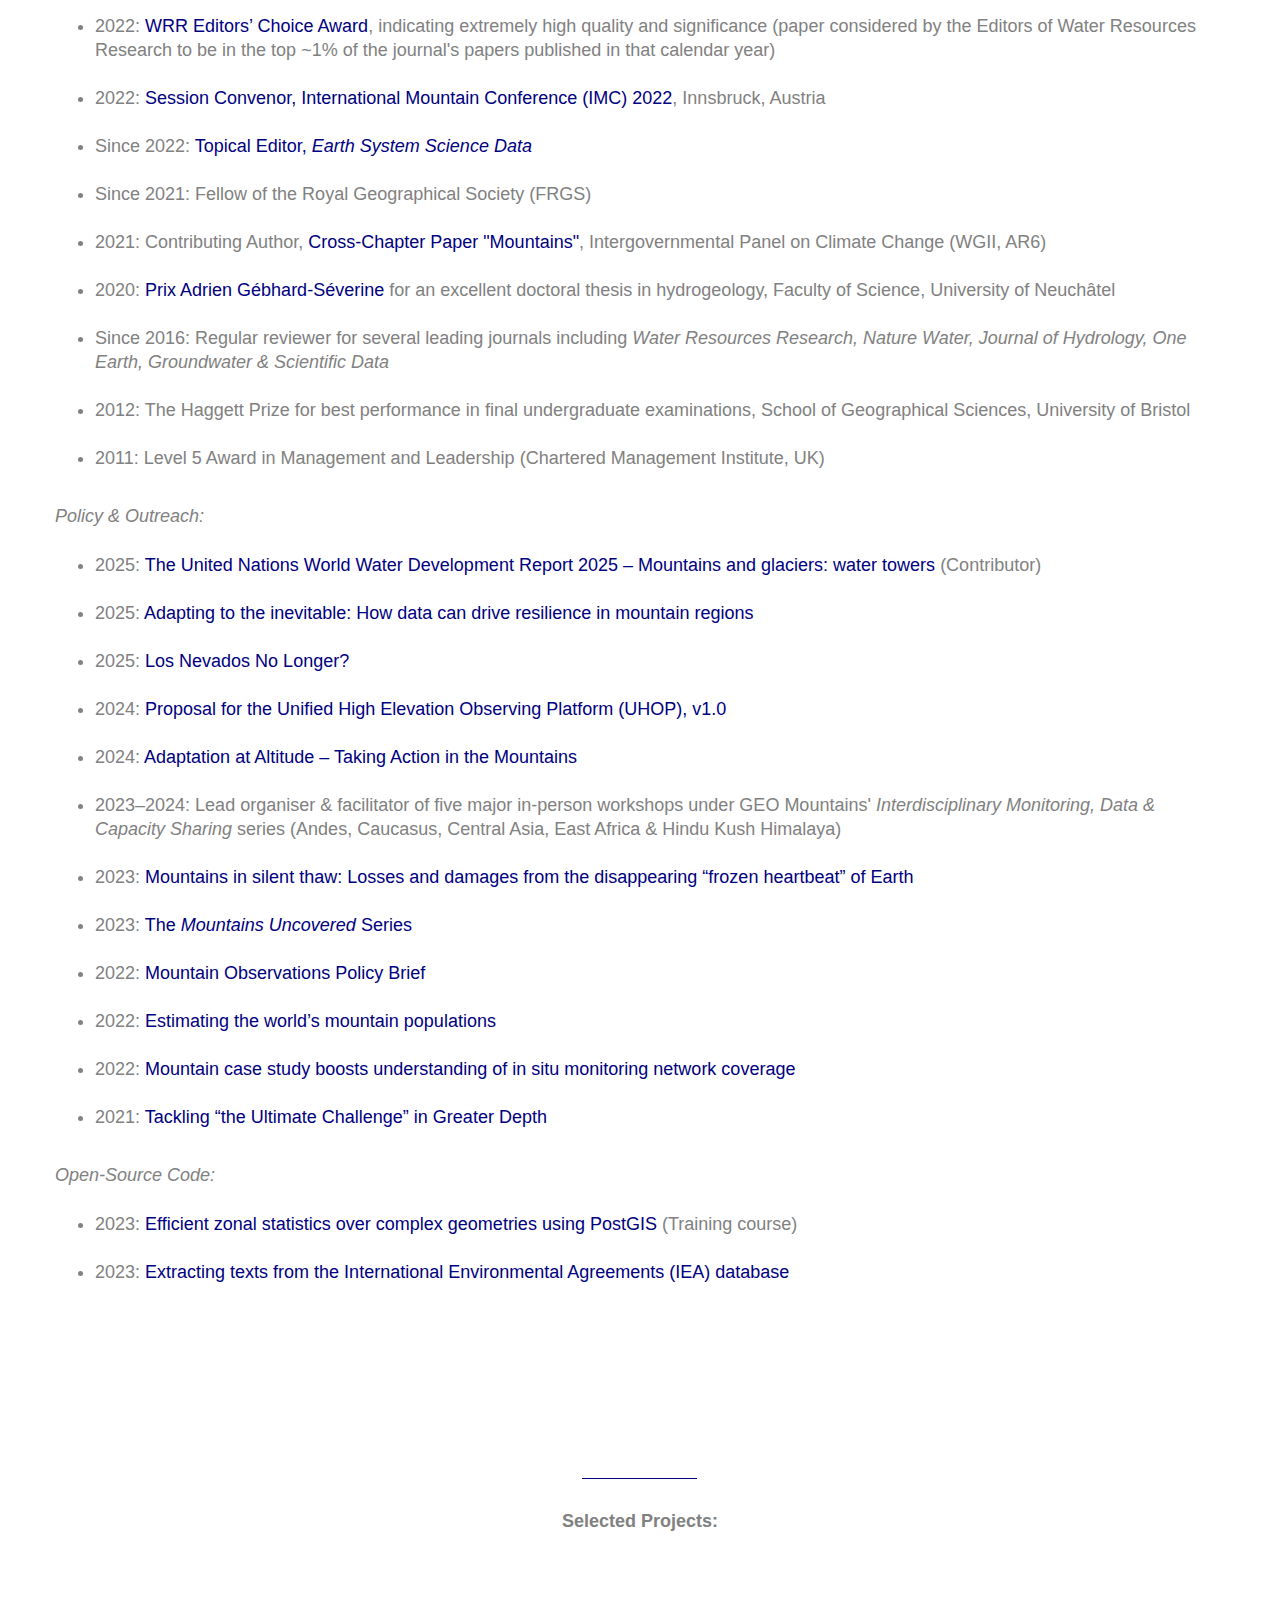
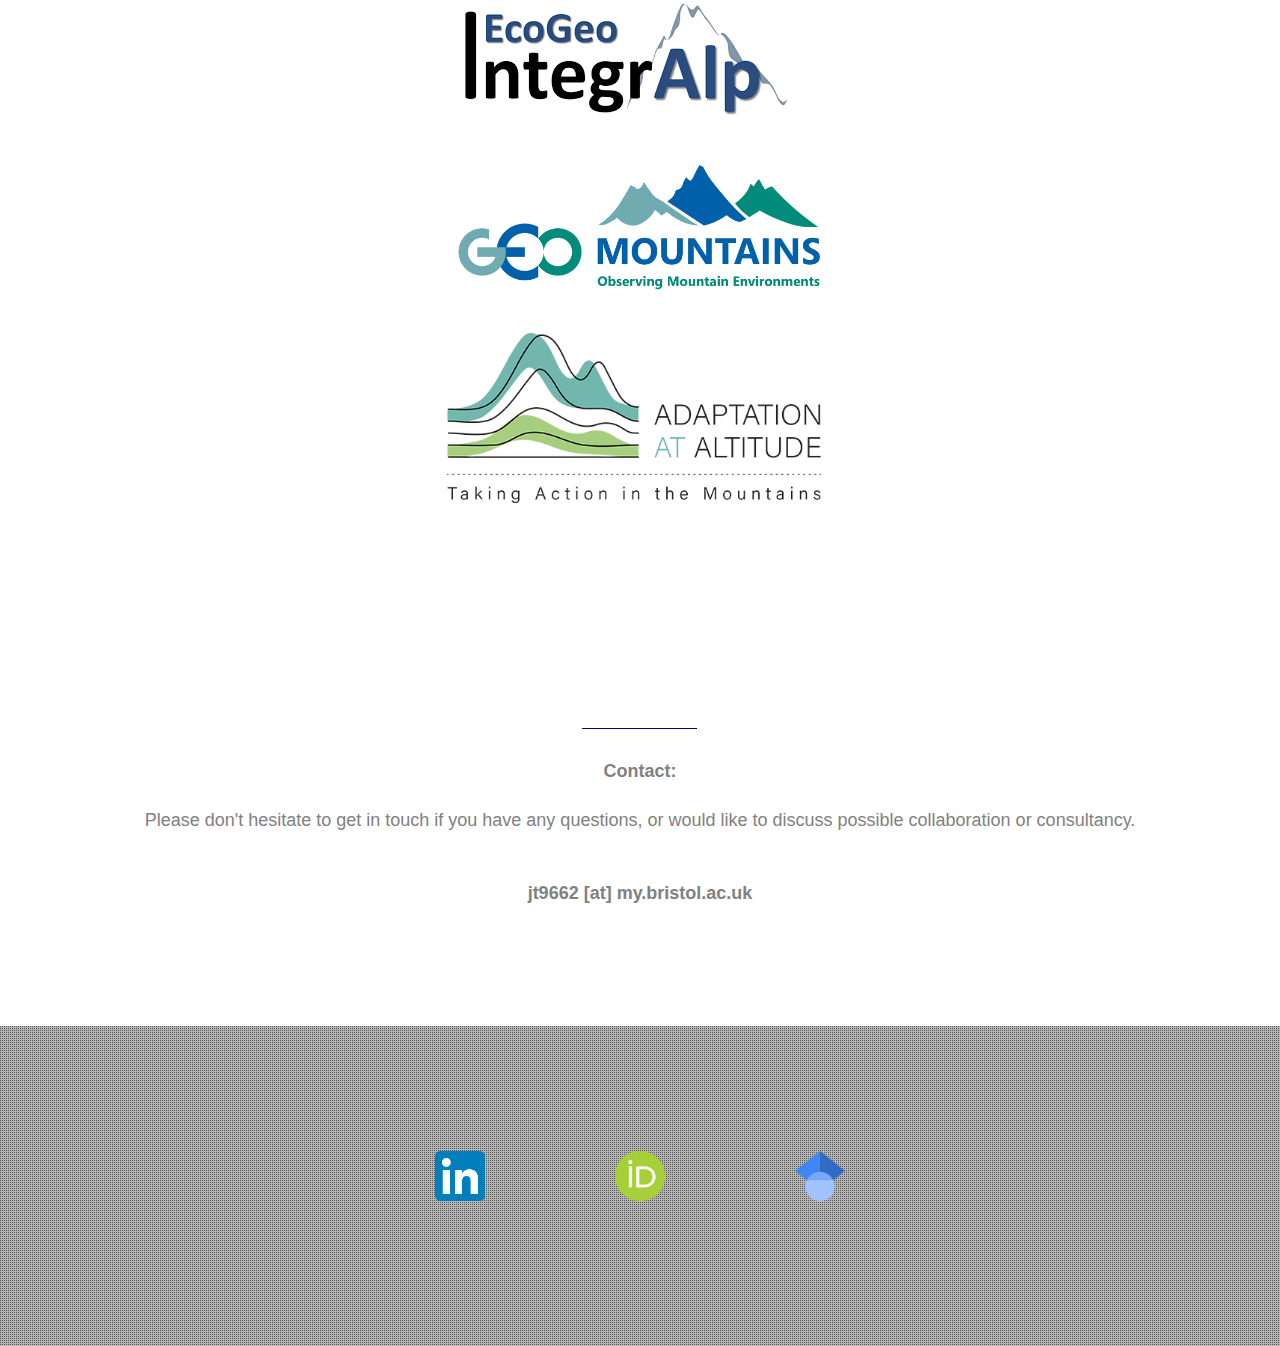
==== commit 488ff01d: "adding new GEO blog" ====
--- a/index.html
+++ b/index.html
@@ -428,6 +428,7 @@
 						<ul>
 						<p>
 						&nbsp;&nbsp; <li>2025: <a href="https://unesdoc.unesco.org/ark:/48223/pf0000393070" style="color:#000080;">The United Nations World Water Development Report 2025 – Mountains and glaciers: water towers </a> (Contributor)<br>
+						&nbsp;&nbsp; <li>2025: <a href="https://earthobservations.org/news/adapting-inevitable-how-data-can-drive-resilience-mountain-regions" style="color:#000080;">Adapting to the inevitable: How data can drive resilience in mountain regions</a><br>
 						&nbsp;&nbsp; <li>2025: <a href="https://mountainresearchinitiative.org/blog/los-nevados-no-longer/" style="color:#000080;">Los Nevados No Longer?</a><br>
 						&nbsp;&nbsp; <li>2024: <a href="https://doi.org/10.48620/77051" style="color:#000080;">Proposal for the Unified High Elevation Observing Platform (UHOP), v1.0</a><br>
 						&nbsp;&nbsp; <li>2024: <a href="https://www.youtube.com/watch?v=yZ_W4hU3r_U" style="color:#000080;">Adaptation at Altitude – Taking Action in the Mountains</a><br>
